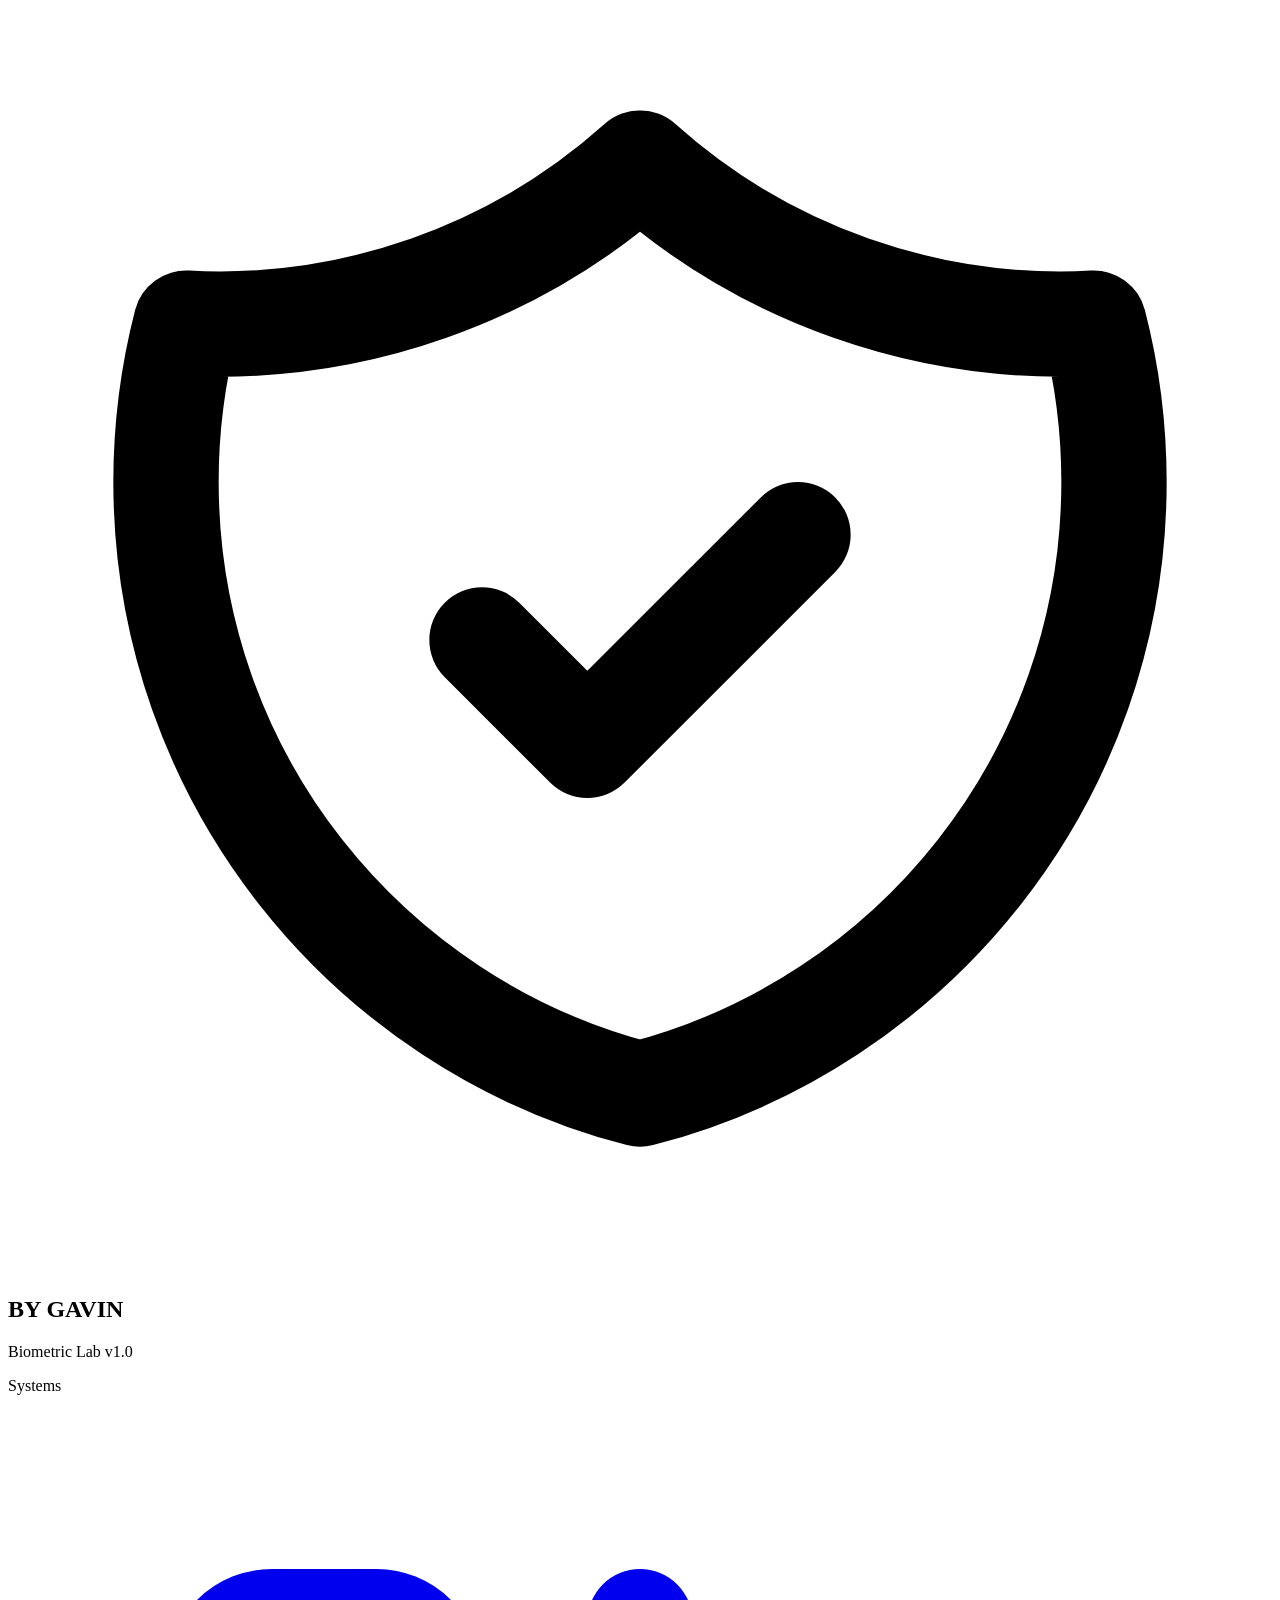
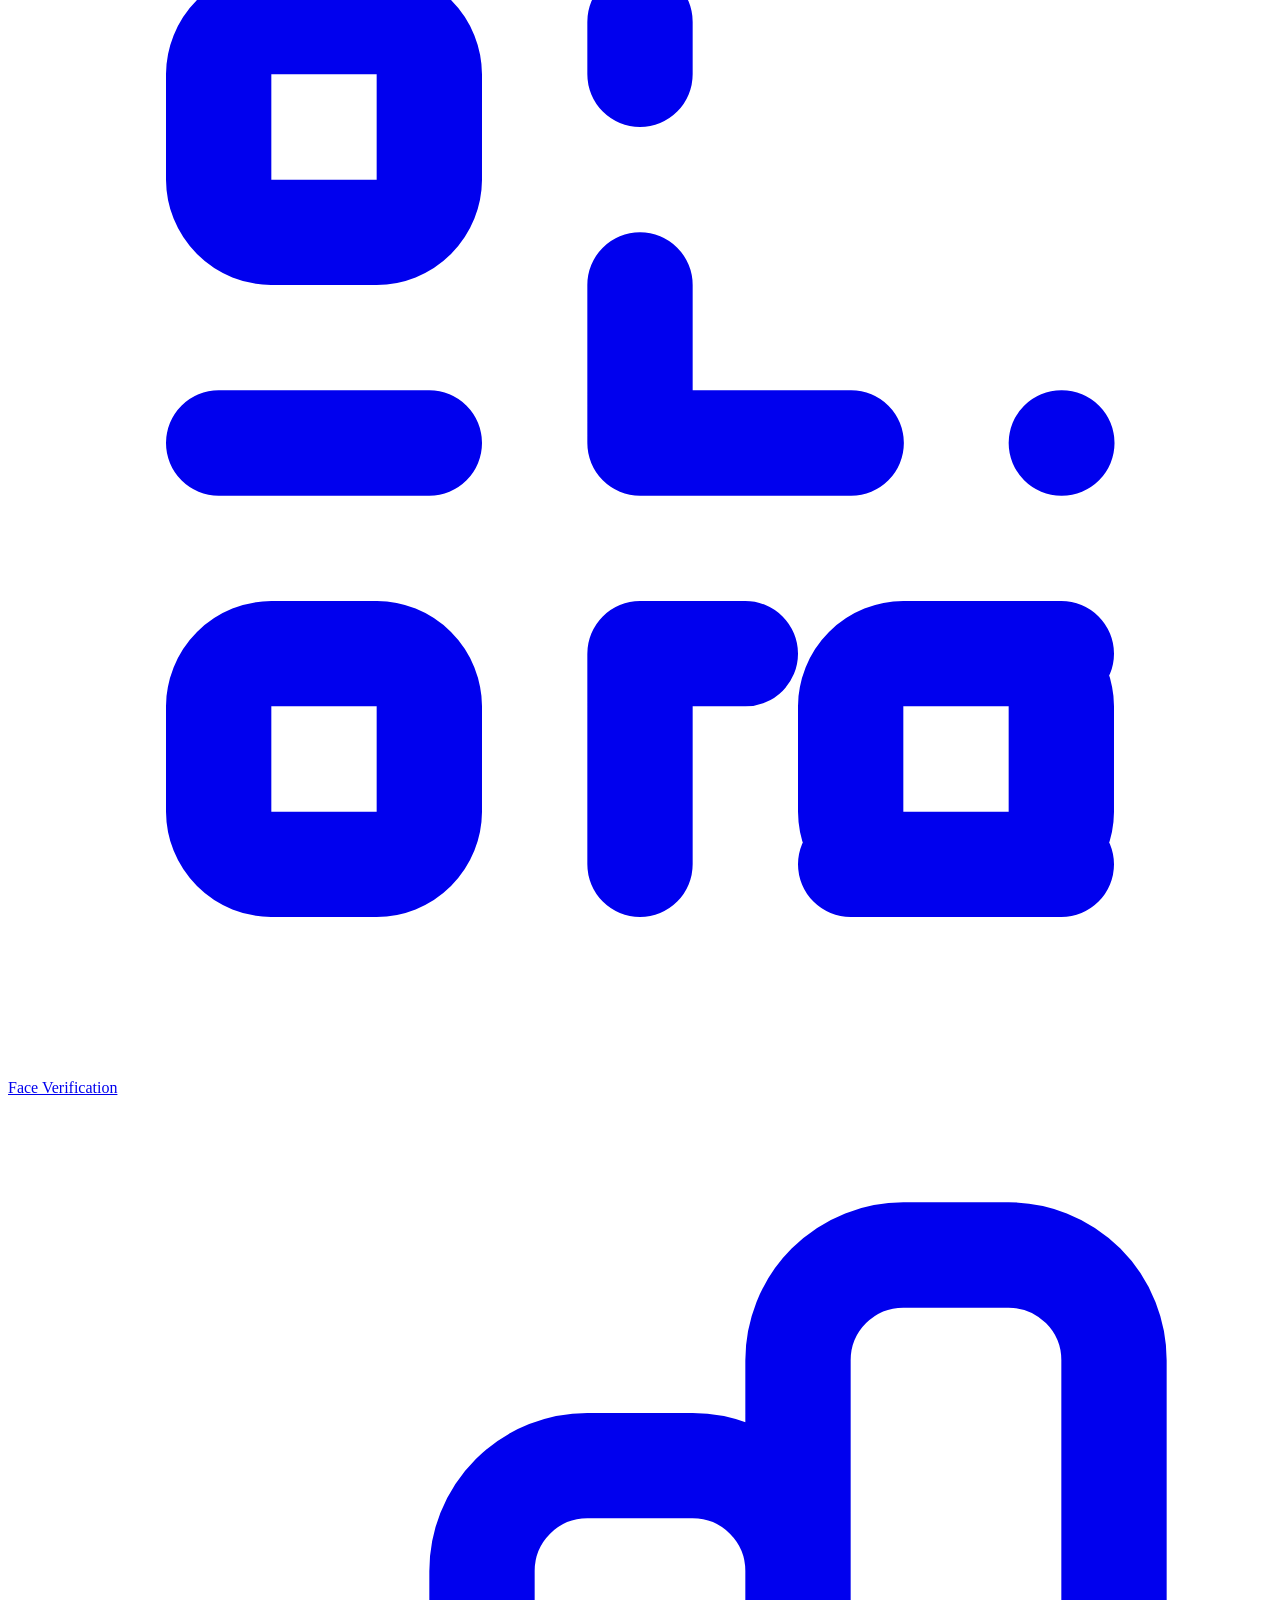
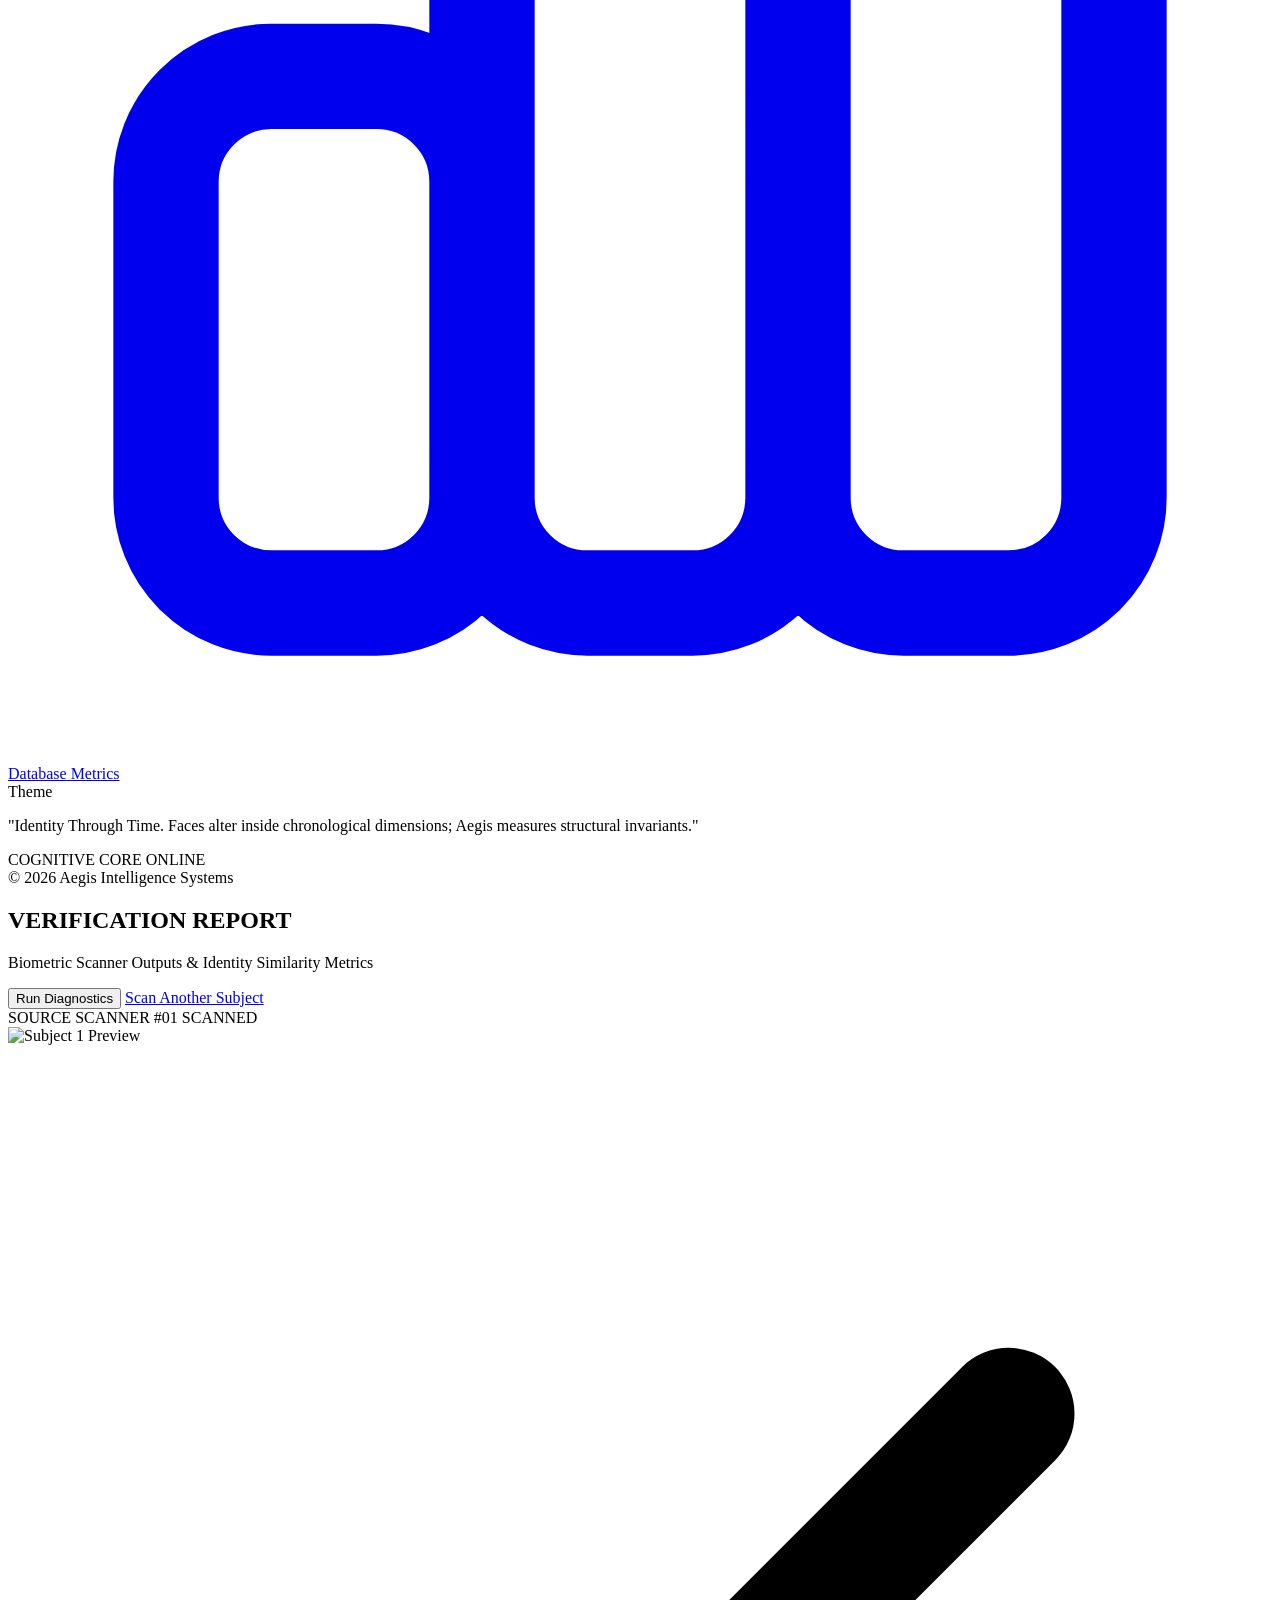
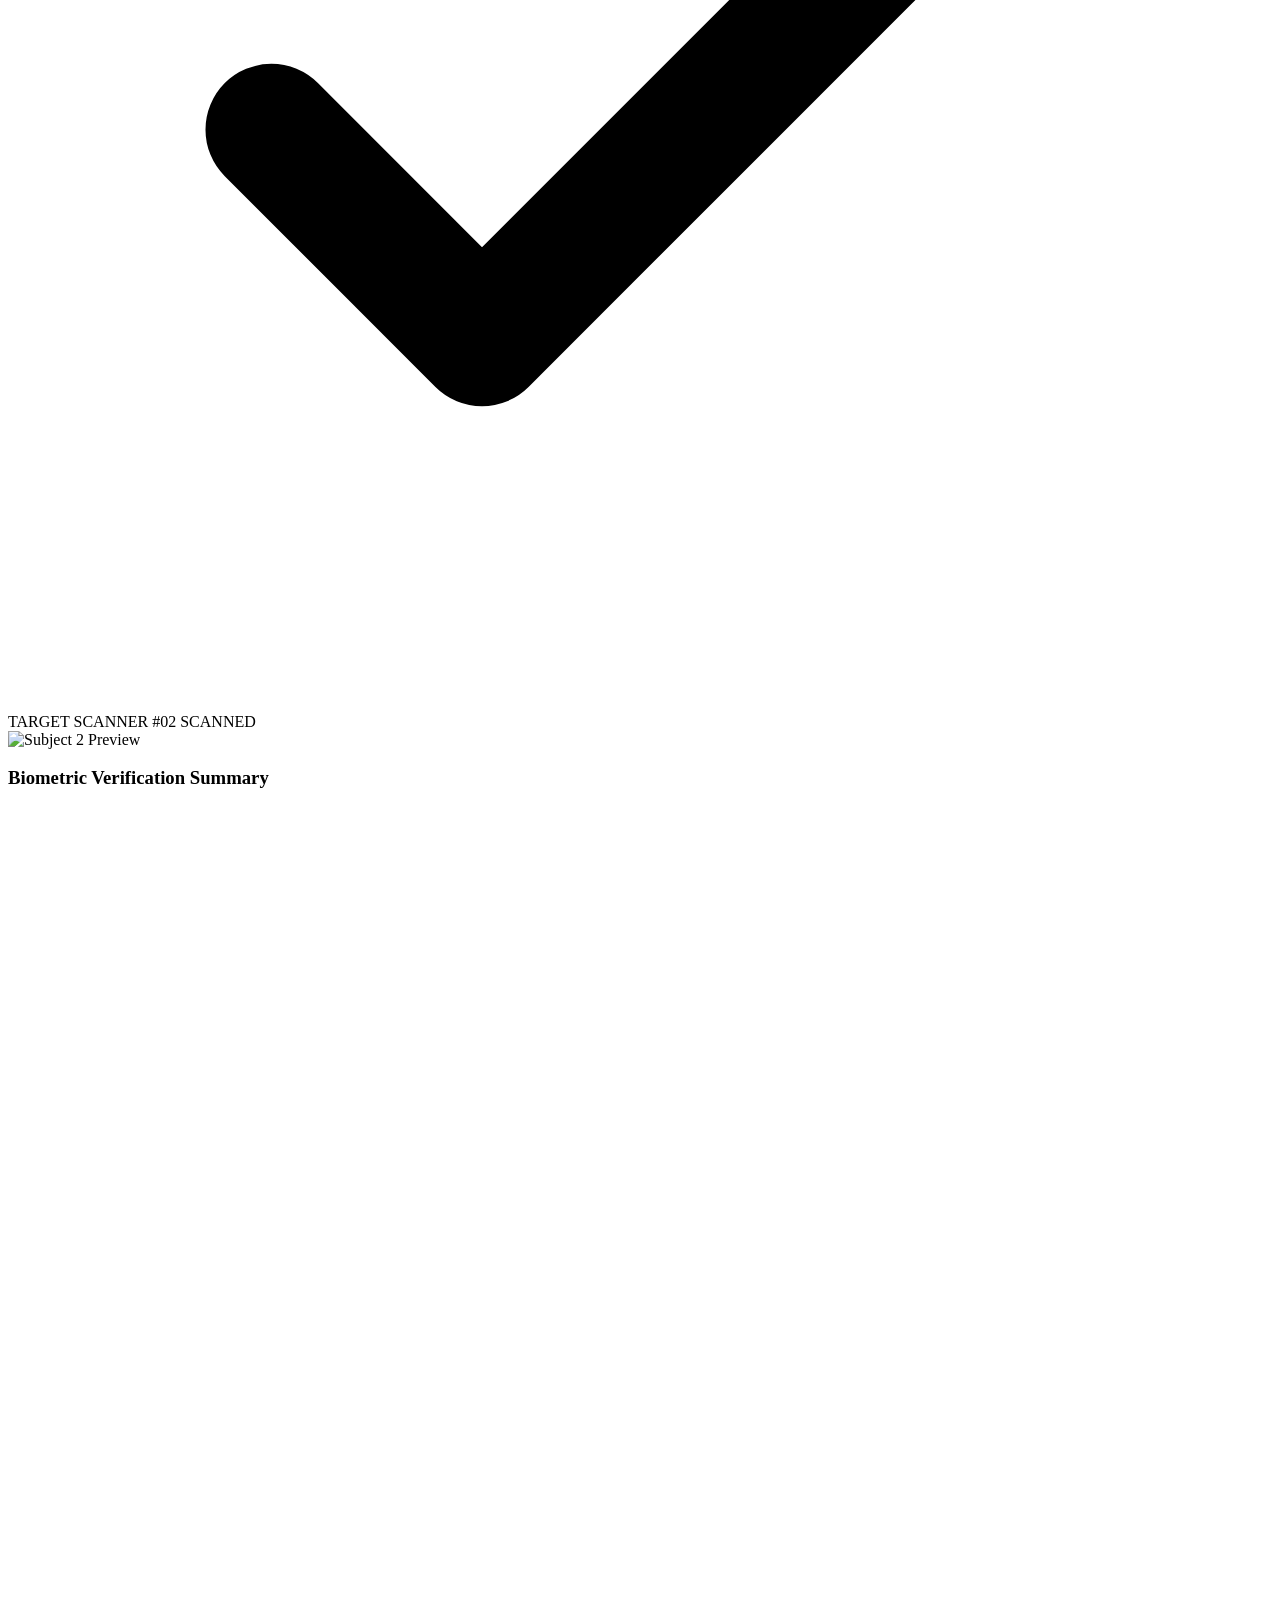
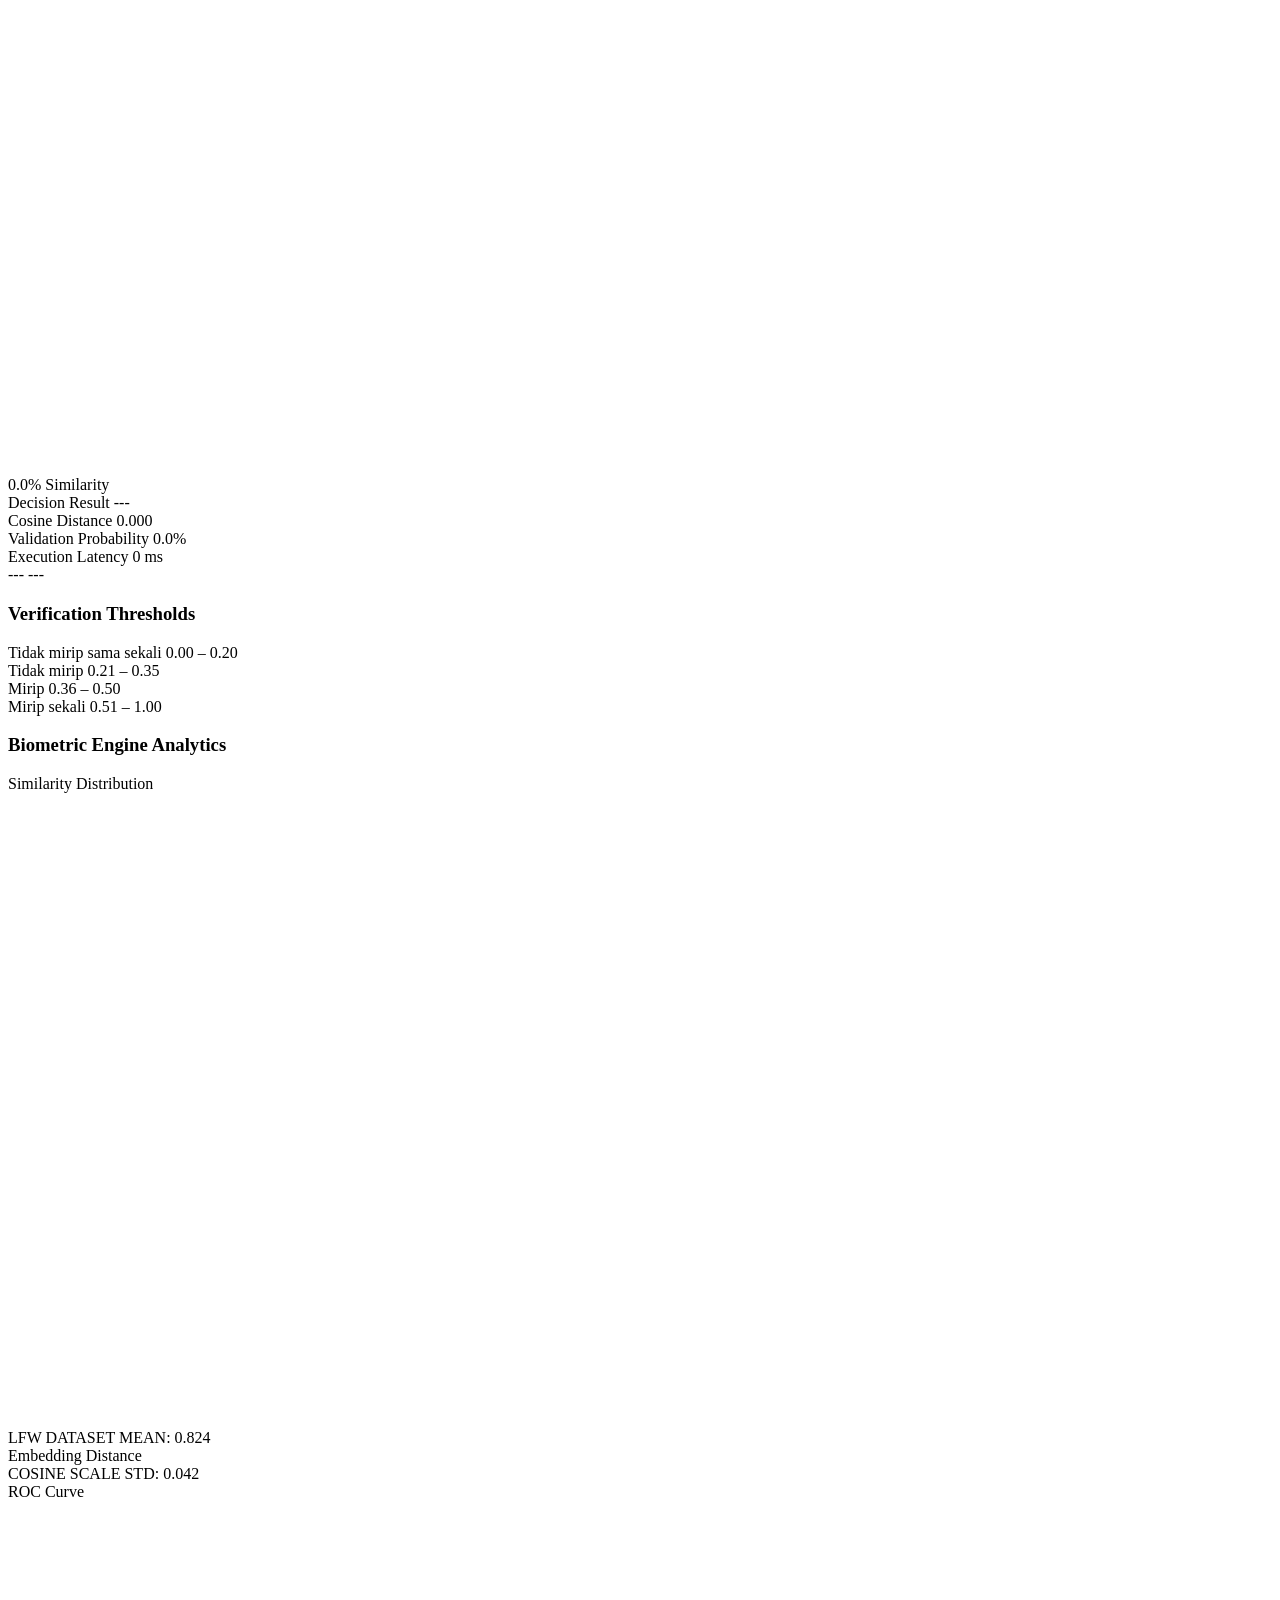
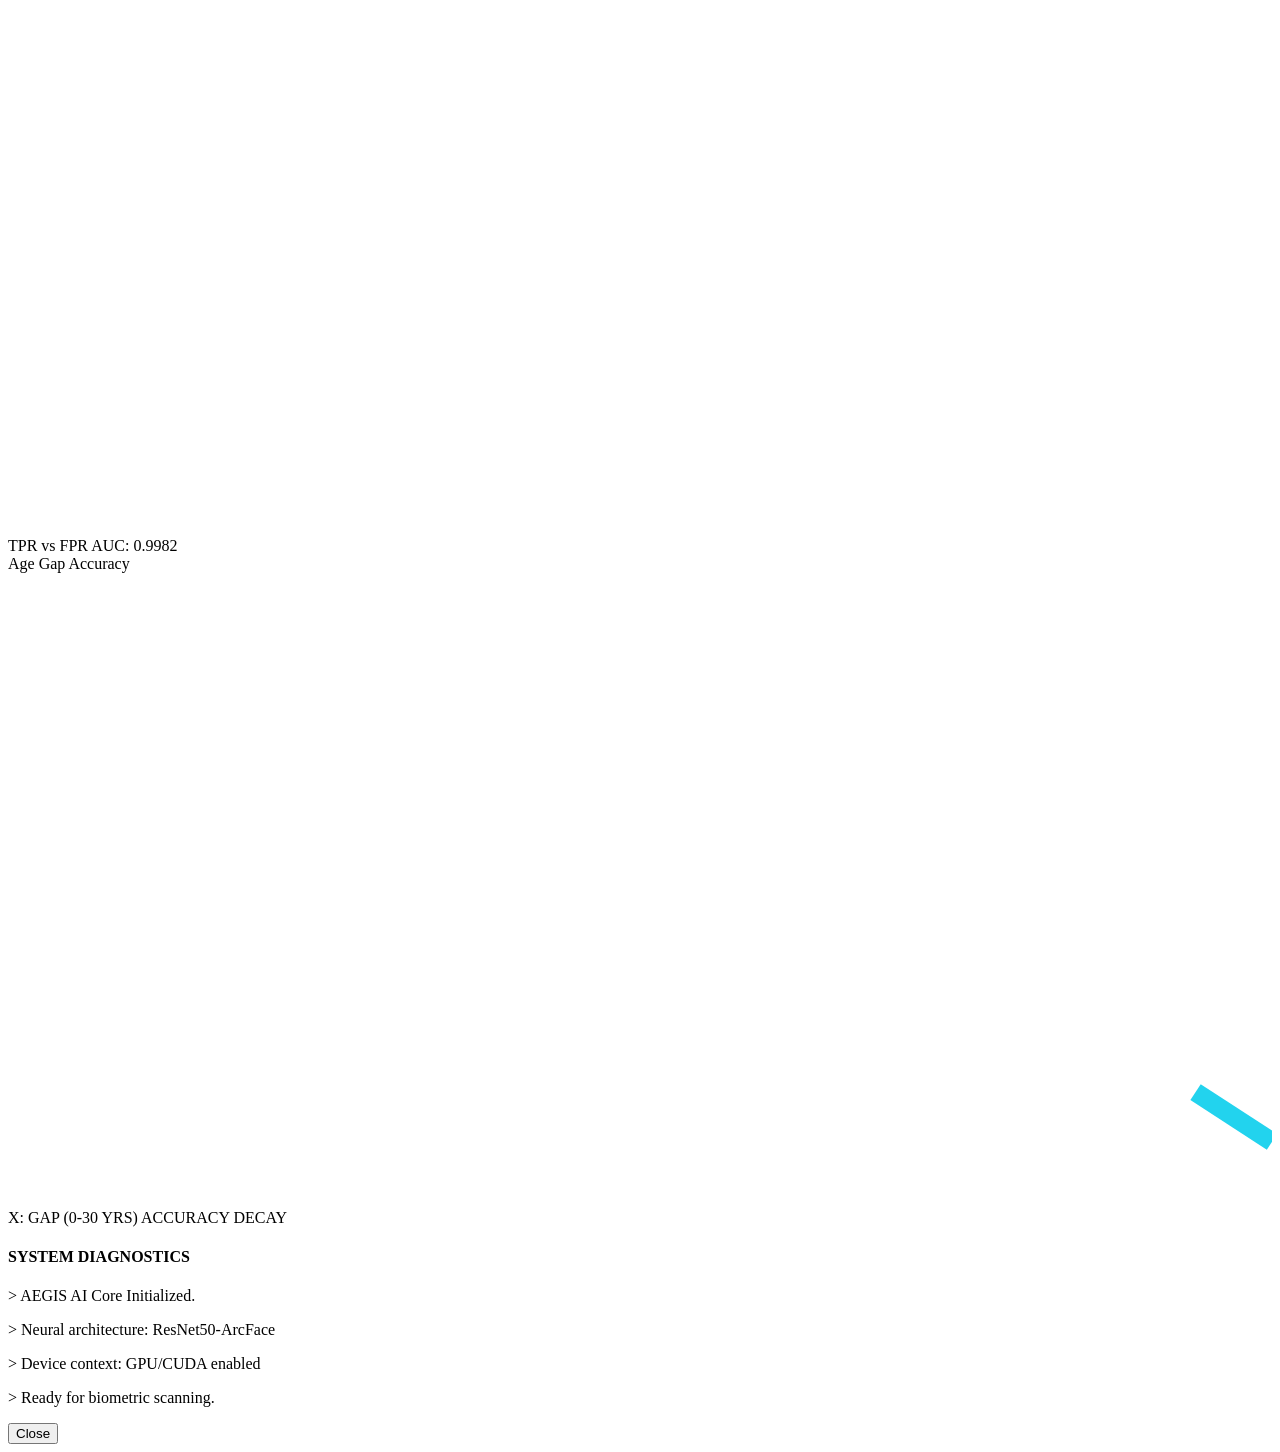
==== app/templates/result.html @ f7ccba14 "feat: make analytics charts loop continuously" ====
<!DOCTYPE html>
<html lang="en">
<head>
    <meta charset="UTF-8">
    <meta name="viewport" content="width=device-width, initial-scale=1.0">
    <title>Biometric Verification Report</title>
    <script src="https://cdn.tailwindcss.com"></script>
    <link href="https://fonts.googleapis.com/css2?family=Inter:wght@300;400;500;600;700;800&family=Orbitron:wght@400;600;800&display=swap" rel="stylesheet">
    <link rel="stylesheet" href="static/css/globals.css">
    <link rel="stylesheet" href="static/css/animations.css">
    <script>
        tailwind.config = {
            theme: {
                extend: {
                    fontFamily: {
                        sans: ['Inter', 'sans-serif'],
                        orbitron: ['Orbitron', 'sans-serif'],
                    }
                }
            }
        }
    </script>
</head>
<body class="bg-[#0B1020] text-white font-inter min-h-screen flex flex-col lg:flex-row">

    <!-- Left Sidebar -->
    <aside class="w-full lg:w-80 glass-card border-b lg:border-b-0 lg:border-r border-white/10 flex flex-col justify-between shrink-0 p-6 lg:h-screen lg:sticky lg:top-0 z-40">
        <div class="flex flex-col gap-8">
            <!-- Brand Logo -->
            <div class="flex items-center gap-3">
                <div class="w-10 h-10 rounded-xl bg-gradient-to-tr from-cyan-400 to-indigo-600 flex items-center justify-center glow-indigo relative overflow-hidden group">
                    <svg class="w-6 h-6 text-white" fill="none" stroke="currentColor" viewBox="0 0 24 24" xmlns="http://www.w3.org/2000/svg">
                        <path stroke-linecap="round" stroke-linejoin="round" stroke-width="2" d="M9 12l2 2 4-4m5.618-4.016A11.955 11.955 0 0112 2.944a11.955 11.955 0 01-8.618 3.04A12.02 12.02 0 003 9c0 5.591 3.824 10.29 9 11.622 5.176-1.332 9-6.03 9-11.622 0-1.042-.133-2.052-.382-3.016z"></path>
                    </svg>
                </div>
                <div>
                    <h1 class="font-orbitron font-bold tracking-wider text-transparent bg-clip-text bg-gradient-to-r from-cyan-400 to-indigo-400">BY GAVIN</h1>
                    <p class="text-[10px] text-slate-400 tracking-widest uppercase font-semibold">Biometric Lab v1.0</p>
                </div>
            </div>

            <!-- Navigation -->
            <nav class="flex flex-col gap-2">
                <p class="text-[10px] text-slate-500 uppercase tracking-wider font-bold mb-2">Systems</p>
                <a href="/" class="flex items-center gap-3 px-4 py-3 rounded-xl bg-white/5 border border-white/10 text-cyan-400 text-sm font-semibold transition-all duration-300">
                    <svg class="w-5 h-5" fill="none" stroke="currentColor" viewBox="0 0 24 24" xmlns="http://www.w3.org/2000/svg">
                        <path stroke-linecap="round" stroke-linejoin="round" stroke-width="2" d="M12 4v1m6 11h2m-6 0h-2v4m0-11v3m0 0h.01M12 12h4.01M16 20h4M4 12h4m12 0h.01M5 8h2a1.008 1.008 0 001-1V5a1.008 1.008 0 00-1-1H5a1.008 1.008 0 00-1 1v2a1.008 1.008 0 001 1zm0 12h2a1.008 1.008 0 001-1v-2a1.008 1.008 0 00-1-1H5a1.008 1.008 0 00-1 1v2a1.008 1.008 0 001 1zm12 0h2a1.008 1.008 0 001-1v-2a1.008 1.008 0 00-1-1h-2a1.008 1.008 0 00-1 1v2a1.008 1.008 0 001 1z"></path>
                    </svg>
                    Face Verification
                </a>
                <a href="#" class="flex items-center gap-3 px-4 py-3 rounded-xl border border-transparent hover:bg-white/5 text-slate-400 hover:text-slate-100 text-sm font-semibold transition-all duration-300">
                    <svg class="w-5 h-5" fill="none" stroke="currentColor" viewBox="0 0 24 24" xmlns="http://www.w3.org/2000/svg">
                        <path stroke-linecap="round" stroke-linejoin="round" stroke-width="2" d="M9 19v-6a2 2 0 00-2-2H5a2 2 0 00-2 2v6a2 2 0 002 2h2a2 2 0 002-2zm0 0V9a2 2 0 012-2h2a2 2 0 012 2v10m-6 0a2 2 0 002 2h2a2 2 0 002-2m0 0V5a2 2 0 012-2h2a2 2 0 012 2v14a2 2 0 01-2 2h-2a2 2 0 01-2-2z"></path>
                    </svg>
                    Database Metrics
                </a>
            </nav>

            <!-- Quote Card -->
            <div class="glass-card rounded-3xl p-4 bg-white/5 border border-white/10 relative overflow-hidden">
                <div class="absolute -top-12 -right-12 w-24 h-24 bg-indigo-500/10 rounded-full blur-xl"></div>
                <span class="text-xs font-semibold text-indigo-400 uppercase tracking-widest block mb-2 font-orbitron">Theme</span>
                <p class="text-xs text-slate-300 italic leading-relaxed">"Identity Through Time. Faces alter inside chronological dimensions; Aegis measures structural invariants."</p>
                <div class="mt-4 flex items-center justify-between text-[10px] text-slate-500">
                    <span>COGNITIVE CORE</span>
                    <span class="text-emerald-400 flex items-center gap-1">
                        <span class="w-1.5 h-1.5 rounded-full bg-emerald-400 animate-pulse"></span> ONLINE
                    </span>
                </div>
            </div>
        </div>

        <!-- Sidebar Footer -->
        <div class="pt-6 border-t border-white/10 flex flex-col gap-1 text-[11px] text-slate-500">
            <span>&copy; 2026 Aegis Intelligence Systems</span>
        </div>
    </aside>

    <!-- Main Content Area -->
    <main class="flex-grow p-6 lg:p-8 flex flex-col gap-6 lg:gap-8 overflow-y-auto lg:h-screen">
        
        <!-- Header -->
        <header class="flex flex-col md:flex-row md:items-center md:justify-between gap-4">
            <div>
                <h2 class="text-3xl font-extrabold tracking-tight text-white font-orbitron">VERIFICATION REPORT</h2>
                <p class="text-slate-400 text-sm mt-1">Biometric Scanner Outputs & Identity Similarity Metrics</p>
            </div>
            <!-- Action Buttons -->
            <div class="flex items-center gap-3">
                <button id="diagnostics-btn" class="px-4 py-2 text-xs font-bold text-slate-300 hover:text-white bg-white/5 hover:bg-white/10 border border-white/10 rounded-2xl transition-all duration-300">
                    Run Diagnostics
                </button>
                <a href="/" class="px-4 py-2 text-xs font-bold text-slate-900 bg-gradient-to-r from-indigo-500 to-cyan-500 hover:scale-105 rounded-2xl transition-all duration-300 font-orbitron block text-center">
                    Scan Another Subject
                </a>
            </div>
        </header>

        <!-- Twin Image Preview cards -->
        <section class="grid grid-cols-1 lg:grid-cols-[1fr_80px_1fr] items-center gap-6">
            
            <!-- Subject 1 Panel -->
            <div class="flex flex-col gap-3">
                <div class="flex items-center justify-between px-2 text-xs font-semibold text-slate-400">
                    <span>SOURCE SCANNER #01</span>
                    <span class="text-emerald-400 font-semibold">SCANNED</span>
                </div>
                
                <div class="w-full flex items-center justify-center">
                    <div class="relative max-w-full">
                        <img src="static/uploads/subject_1.png" class="max-h-[500px] max-w-full rounded-2xl shadow-[0_0_40px_rgba(34,211,238,0.15)] border border-white/10 block" alt="Subject 1 Preview">
                        <div id="overlay-container-1" class="absolute inset-0 pointer-events-none"></div>
                    </div>
                </div>
            </div>

            <!-- Animated Biometric Connection Bridge -->
            <div class="flex lg:flex-col items-center justify-center gap-3 py-4 lg:py-0 relative h-full">
                <div class="hidden lg:block w-[1px] h-20 bg-gradient-to-b from-cyan-500/20 to-transparent"></div>
                <div class="w-12 h-12 rounded-full border border-white/10 flex items-center justify-center relative overflow-hidden bg-cyan-400 text-slate-950 glow-cyan">
                    <svg class="w-5 h-5" fill="none" stroke="currentColor" viewBox="0 0 24 24" xmlns="http://www.w3.org/2000/svg">
                        <path stroke-linecap="round" stroke-linejoin="round" stroke-width="2.5" d="M5 13l4 4L19 7"></path>
                    </svg>
                </div>
                <div class="hidden lg:block w-[1px] h-20 bg-gradient-to-b from-transparent to-indigo-500/20"></div>
                <div class="absolute w-full h-[2px] left-0 hidden lg:block -translate-y-12 animate-line-flow z-10"></div>
            </div>

            <!-- Subject 2 Panel -->
            <div class="flex flex-col gap-3">
                <div class="flex items-center justify-between px-2 text-xs font-semibold text-slate-400">
                    <span>TARGET SCANNER #02</span>
                    <span class="text-emerald-400 font-semibold">SCANNED</span>
                </div>
                
                <div class="w-full flex items-center justify-center">
                    <div class="relative max-w-full">
                        <img src="static/uploads/subject_2.png" class="max-h-[500px] max-w-full rounded-2xl shadow-[0_0_40px_rgba(99,102,241,0.15)] border border-white/10 block" alt="Subject 2 Preview">
                        <div id="overlay-container-2" class="absolute inset-0 pointer-events-none"></div>
                    </div>
                </div>
            </div>

        </section>

        <!-- Verification Result & Legend Section -->
        <section class="grid grid-cols-1 lg:grid-cols-[2fr_1fr] gap-6">
            
            <!-- Result Panel -->
            <div class="glass-card rounded-3xl p-6 relative overflow-hidden flex flex-col justify-between" id="result-card">
                <div class="absolute top-0 left-0 w-full h-[1px] bg-gradient-to-r from-transparent via-cyan-400 to-transparent"></div>
                
                <h3 class="text-xs font-bold text-slate-400 tracking-widest uppercase mb-4 font-orbitron">Biometric Verification Summary</h3>
                
                <div class="grid grid-cols-1 md:grid-cols-[160px_1fr] gap-6 items-center">
                    <!-- Circular Meter -->
                    <div class="flex justify-center items-center relative w-40 h-40 mx-auto" id="result-score-block">
                        <svg class="w-full h-full transform -rotate-90" viewBox="0 0 100 100">
                            <circle cx="50" cy="50" r="42" fill="none" stroke="rgba(255,255,255,0.03)" stroke-width="6" />
                            <circle cx="50" cy="50" r="42" fill="none" stroke="url(#cyanIndigoGradient)" stroke-width="6" stroke-linecap="round" stroke-dasharray="264" stroke-dashoffset="264" id="circular-meter-fill" class="circular-meter-path" />
                            <defs>
                                <linearGradient id="cyanIndigoGradient" x1="0%" y1="0%" x2="100%" y2="100%">
                                    <stop offset="0%" stop-color="#22d3ee" />
                                    <stop offset="100%" stop-color="#6366f1" />
                                </linearGradient>
                            </defs>
                        </svg>
                        <div class="absolute inset-0 flex flex-col items-center justify-center">
                            <span class="text-3xl font-extrabold font-orbitron text-white text-glow-cyan" id="result-percentage">0.0%</span>
                            <span class="text-[9px] text-slate-400 tracking-wider uppercase font-bold mt-1">Similarity</span>
                        </div>
                    </div>

                    <!-- Numerical Metadata Grid -->
                    <div class="grid grid-cols-2 gap-4">
                        <div class="glass-card bg-white/2 rounded-3xl p-4 border border-white/10">
                            <span class="text-[10px] text-slate-500 font-bold uppercase tracking-wider block">Decision Result</span>
                            <span class="text-lg font-bold font-orbitron block text-slate-300 transition-colors duration-300" id="result-label">---</span>
                        </div>
                        <div class="glass-card bg-white/2 rounded-3xl p-4 border border-white/10">
                            <span class="text-[10px] text-slate-500 font-bold uppercase tracking-wider block">Cosine Distance</span>
                            <span class="text-lg font-bold font-orbitron block text-slate-300" id="result-distance">0.000</span>
                        </div>
                        <div class="glass-card bg-white/2 rounded-3xl p-4 border border-white/10">
                            <span class="text-[10px] text-slate-500 font-bold uppercase tracking-wider block">Validation Probability</span>
                            <span class="text-lg font-bold font-orbitron block text-slate-300" id="result-confidence">0.0%</span>
                        </div>
                        <div class="glass-card bg-white/2 rounded-3xl p-4 border border-white/10">
                            <span class="text-[10px] text-slate-500 font-bold uppercase tracking-wider block">Execution Latency</span>
                            <span class="text-lg font-bold font-orbitron block text-slate-300" id="result-latency">0 ms</span>
                        </div>
                    </div>
                </div>

                <div class="mt-4 pt-4 border-t border-white/10 flex items-center justify-between text-xs text-slate-500 font-orbitron">
                    <span id="result-timestamp">---</span>
                    <span class="font-semibold text-[10px]" id="result-sys-status">---</span>
                </div>
            </div>

            <!-- Legend Card -->
            <div class="glass-card rounded-3xl p-10 border border-white/10 relative overflow-hidden flex flex-col justify-between">
                <div class="absolute top-0 right-0 w-24 h-24 bg-cyan-500/5 rounded-full blur-2xl"></div>
                <h3 class="text-xs font-bold text-slate-400 tracking-widest uppercase mb-4 font-orbitron">Verification Thresholds</h3>
                
                <div class="flex flex-col gap-3 text-xs">
                    <div class="flex items-center justify-between p-2 rounded-lg bg-red-500/5 border border-red-500/10">
                        <span class="text-red-400 font-semibold">Tidak mirip sama sekali</span>
                        <span class="font-orbitron text-red-300">0.00 – 0.20</span>
                    </div>
                    <div class="flex items-center justify-between p-2 rounded-lg bg-amber-500/5 border border-amber-500/10">
                        <span class="text-amber-400 font-semibold">Tidak mirip</span>
                        <span class="font-orbitron text-amber-300">0.21 – 0.35</span>
                    </div>
                    <div class="flex items-center justify-between p-2 rounded-lg bg-cyan-500/5 border border-cyan-500/10">
                        <span class="text-cyan-400 font-semibold">Mirip</span>
                        <span class="font-orbitron text-cyan-300">0.36 – 0.50</span>
                    </div>
                    <div class="flex items-center justify-between p-2 rounded-lg bg-emerald-500/5 border border-emerald-500/10">
                        <span class="text-emerald-400 font-semibold">Mirip sekali</span>
                        <span class="font-orbitron text-emerald-300">0.51 – 1.00</span>
                    </div>
                </div>
            </div>

        </section>

        <!-- Bottom Analytics -->
        <section class="flex flex-col gap-3">
            <h3 class="text-xs font-bold text-slate-400 tracking-widest uppercase px-1 font-orbitron">Biometric Engine Analytics</h3>
            
            <div class="grid grid-cols-1 md:grid-cols-2 xl:grid-cols-4 gap-6">
                <!-- Card 1: Similarity Distribution -->
                <div class="glass-card rounded-3xl p-4 border border-white/10 flex flex-col justify-between h-48 relative overflow-hidden bg-white/2">
                    <span class="text-[10px] text-slate-400 font-bold uppercase tracking-wider block mb-1">Similarity Distribution</span>
                    <div class="flex-grow w-full relative mt-2">
                        <svg class="w-full h-full" viewBox="0 0 100 50" preserveAspectRatio="none">
                            <defs>
                                <linearGradient id="chartGrad1" x1="0" y1="0" x2="0" y2="1">
                                    <stop offset="0%" stop-color="#22d3ee" stop-opacity="0.3"/>
                                    <stop offset="100%" stop-color="#22d3ee" stop-opacity="0"/>
                                </linearGradient>
                            </defs>
                            <path d="M 0 50 Q 20 40 40 10 T 80 40 T 100 50 Z" fill="url(#chartGrad1)" id="fill-dist" style="opacity: 0; transition: opacity 1s ease;" />
                            <path d="M 0 50 Q 20 40 40 10 T 80 40 T 100 50" fill="none" stroke="#22d3ee" stroke-width="1.5" stroke-dasharray="150" stroke-dashoffset="150" id="path-dist" />
                            <line x1="0" y1="49" x2="100" y2="49" stroke="rgba(255,255,255,0.1)" stroke-width="0.5" />
                        </svg>
                    </div>
                    <div class="flex justify-between items-center text-[9px] text-slate-500 mt-2">
                        <span>LFW DATASET</span>
                        <span>MEAN: 0.824</span>
                    </div>
                </div>

                <!-- Card 2: Embedding Distance -->
                <div class="glass-card rounded-3xl p-4 border border-white/10 flex flex-col justify-between h-48 relative overflow-hidden bg-white/2">
                    <span class="text-[10px] text-slate-400 font-bold uppercase tracking-wider block mb-1">Embedding Distance</span>
                    <div class="flex-grow w-full relative mt-2 flex items-end justify-between gap-1" id="embedding-bars">
                        <div class="w-full bg-indigo-500/10 rounded-t border-t border-indigo-500/20 transition-all duration-1000" style="height: 0%" data-target-height="10%"></div>
                        <div class="w-full bg-indigo-500/15 rounded-t border-t border-indigo-500/30 transition-all duration-1000" style="height: 0%" data-target-height="30%"></div>
                        <div class="w-full bg-indigo-500/20 rounded-t border-t border-indigo-500/40 transition-all duration-1000" style="height: 0%" data-target-height="55%"></div>
                        <div class="w-full bg-indigo-500/40 rounded-t border-t border-indigo-500/60 glow-indigo transition-all duration-1000" style="height: 0%" data-target-height="85%"></div>
                        <div class="w-full bg-indigo-500/30 rounded-t border-t border-indigo-500/50 transition-all duration-1000" style="height: 0%" data-target-height="60%"></div>
                        <div class="w-full bg-indigo-500/15 rounded-t border-t border-indigo-500/30 transition-all duration-1000" style="height: 0%" data-target-height="25%"></div>
                        <div class="w-full bg-indigo-500/5 rounded-t border-t border-indigo-500/10 transition-all duration-1000" style="height: 0%" data-target-height="5%"></div>
                    </div>
                    <div class="flex justify-between items-center text-[9px] text-slate-500 mt-2">
                        <span>COSINE SCALE</span>
                        <span>STD: 0.042</span>
                    </div>
                </div>

                <!-- Card 3: ROC Curve -->
                <div class="glass-card rounded-3xl p-4 border border-white/10 flex flex-col justify-between h-48 relative overflow-hidden bg-white/2">
                    <span class="text-[10px] text-slate-400 font-bold uppercase tracking-wider block mb-1">ROC Curve</span>
                    <div class="flex-grow w-full relative mt-2">
                        <svg class="w-full h-full" viewBox="0 0 100 50" preserveAspectRatio="none">
                            <defs>
                                <linearGradient id="chartGrad2" x1="0" y1="0" x2="0" y2="1">
                                    <stop offset="0%" stop-color="#6366f1" stop-opacity="0.3"/>
                                    <stop offset="100%" stop-color="#6366f1" stop-opacity="0"/>
                                </linearGradient>
                            </defs>
                            <line x1="0" y1="50" x2="100" y2="0" stroke="rgba(255,255,255,0.1)" stroke-dasharray="2" stroke-width="0.5" />
                            <path d="M 0 50 C 10 10 50 1 100 0 L 100 50 Z" fill="url(#chartGrad2)" id="fill-roc" style="opacity: 0; transition: opacity 1s ease;" />
                            <path d="M 0 50 C 10 10 50 1 100 0" fill="none" stroke="#6366f1" stroke-width="1.5" stroke-dasharray="150" stroke-dashoffset="150" id="path-roc" />
                            <line x1="0" y1="49" x2="100" y2="49" stroke="rgba(255,255,255,0.1)" stroke-width="0.5" />
                            <line x1="1" y1="0" x2="1" y2="50" stroke="rgba(255,255,255,0.1)" stroke-width="0.5" />
                        </svg>
                    </div>
                    <div class="flex justify-between items-center text-[9px] text-slate-500 mt-2">
                        <span>TPR vs FPR</span>
                        <span>AUC: 0.9982</span>
                    </div>
                </div>

                <!-- Card 4: Age Gap Analysis Graph -->
                <div class="glass-card rounded-3xl p-4 border border-white/10 flex flex-col justify-between h-48 relative overflow-hidden bg-white/2">
                    <span class="text-[10px] text-slate-400 font-bold uppercase tracking-wider block mb-1">Age Gap Accuracy</span>
                    <div class="flex-grow w-full relative mt-2">
                        <svg class="w-full h-full" viewBox="0 0 100 50" preserveAspectRatio="none">
                            <path d="M 0 10 L 20 12 L 40 18 L 60 25 L 80 32 L 100 45" fill="none" stroke="#22d3ee" stroke-dasharray="100" stroke-dashoffset="100" id="path-age" stroke-width="1.5" />
                            <circle cx="20" cy="12" r="1.5" fill="#22d3ee" opacity="0" class="age-dot" />
                            <circle cx="40" cy="18" r="1.5" fill="#6366f1" opacity="0" class="age-dot" />
                            <circle cx="60" cy="25" r="1.5" fill="#22d3ee" opacity="0" class="age-dot" />
                            <circle cx="80" cy="32" r="1.5" fill="#6366f1" opacity="0" class="age-dot" />
                            <line x1="0" y1="49" x2="100" y2="49" stroke="rgba(255,255,255,0.05)" stroke-width="0.5" />
                        </svg>
                    </div>
                    <div class="flex justify-between items-center text-[9px] text-slate-500 mt-2">
                        <span>X: GAP (0-30 YRS)</span>
                        <span>ACCURACY DECAY</span>
                    </div>
                </div>
            </div>
        </section>

    </main>

    <!-- Dialog / Diagnostics Panel -->
    <div id="diagnostics-modal" class="fixed inset-0 z-50 flex items-center justify-center bg-black/60 backdrop-blur-sm hidden opacity-0 transition-opacity duration-300">
        <div class="w-full max-w-lg glass-card border border-white/10 rounded-3xl p-6 shadow-2xl relative bg-slate-900/90">
            <h4 class="text-sm font-bold text-white font-orbitron tracking-widest mb-4">SYSTEM DIAGNOSTICS</h4>
            <div class="bg-black/40 rounded-2xl p-4 font-mono text-[10px] text-slate-400 h-64 overflow-y-auto flex flex-col gap-2" id="diagnostics-log">
                <p class="text-cyan-400">> AEGIS AI Core Initialized.</p>
                <p>> Neural architecture: ResNet50-ArcFace</p>
                <p>> Device context: GPU/CUDA enabled</p>
                <p>> Ready for biometric scanning.</p>
            </div>
            <div class="mt-6 flex justify-end">
                <button id="close-diagnostics-btn" class="px-4 py-2 text-xs font-bold bg-white/5 border border-white/10 hover:bg-white/10 rounded-2xl transition">Close</button>
            </div>
        </div>
    </div>

    <!-- Modular Script -->
    <script type="module" src="static/js/scanner.js"></script>

</body>
</html>
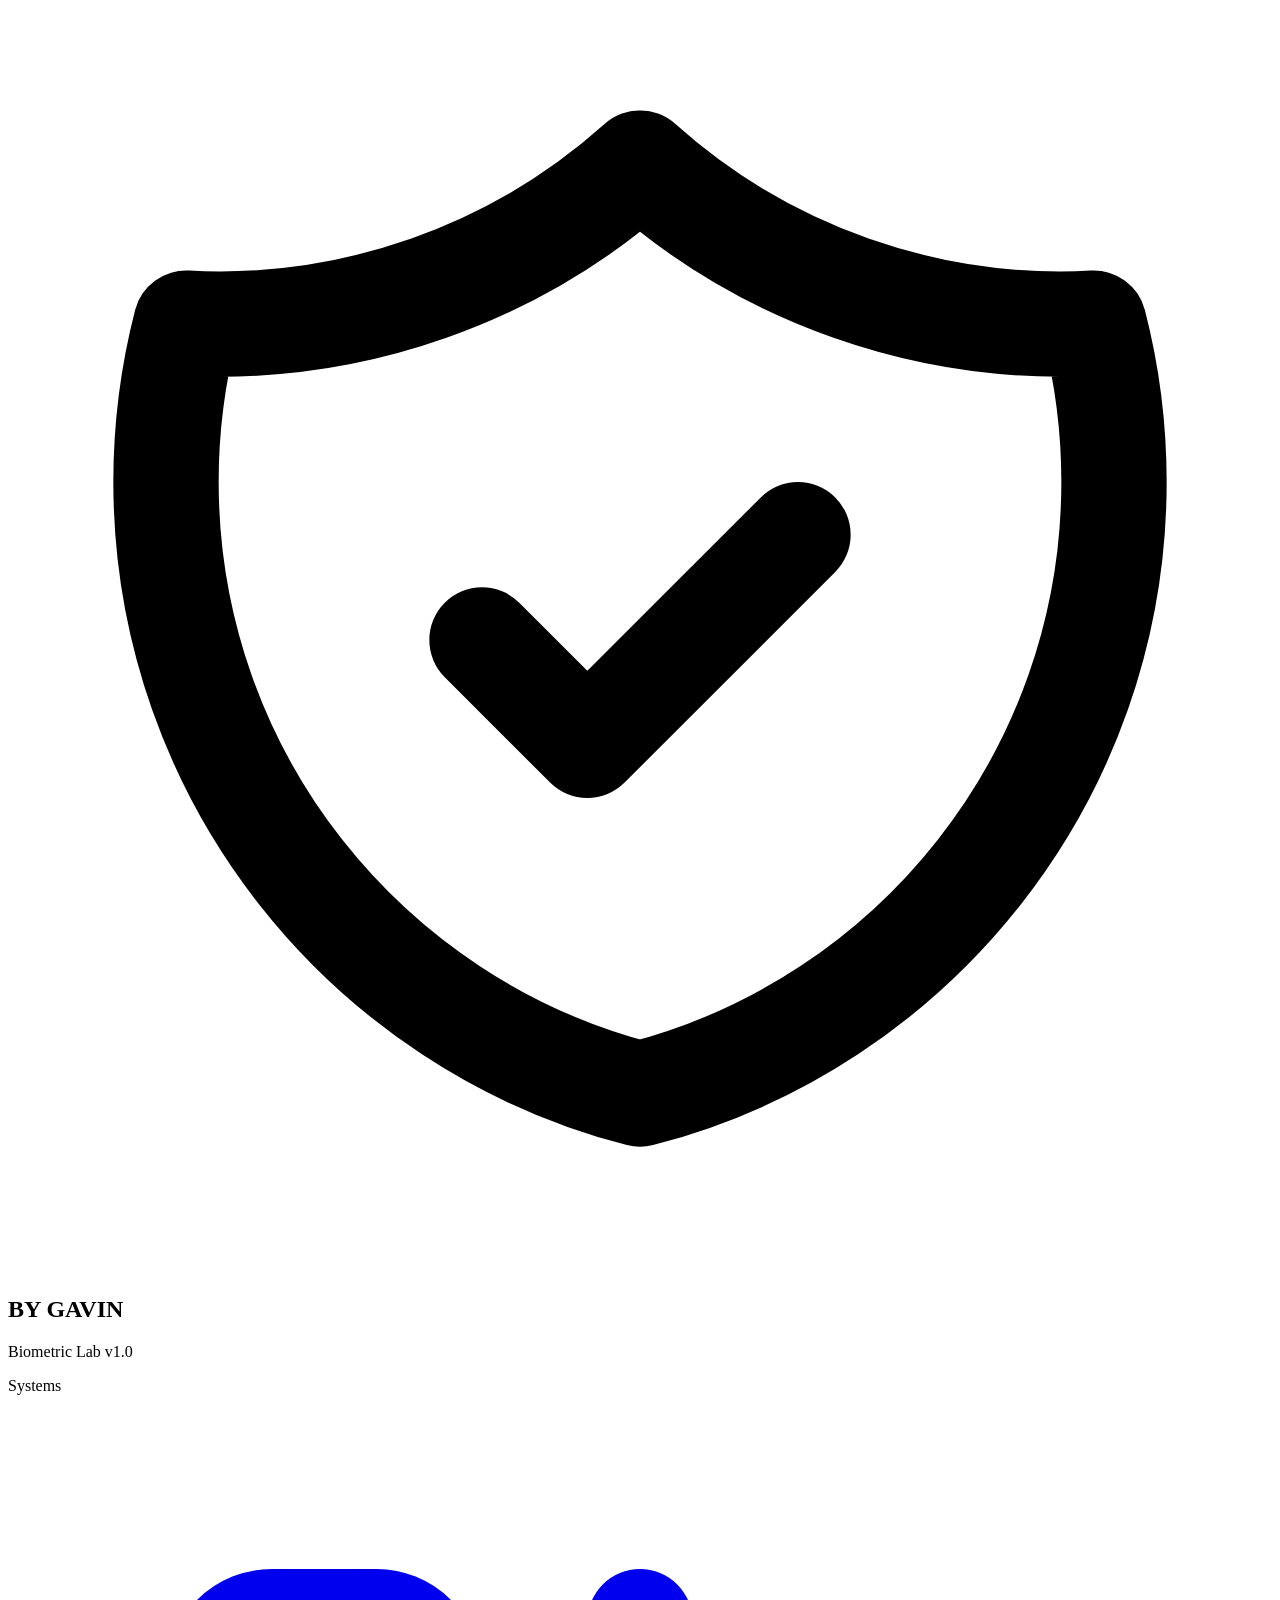
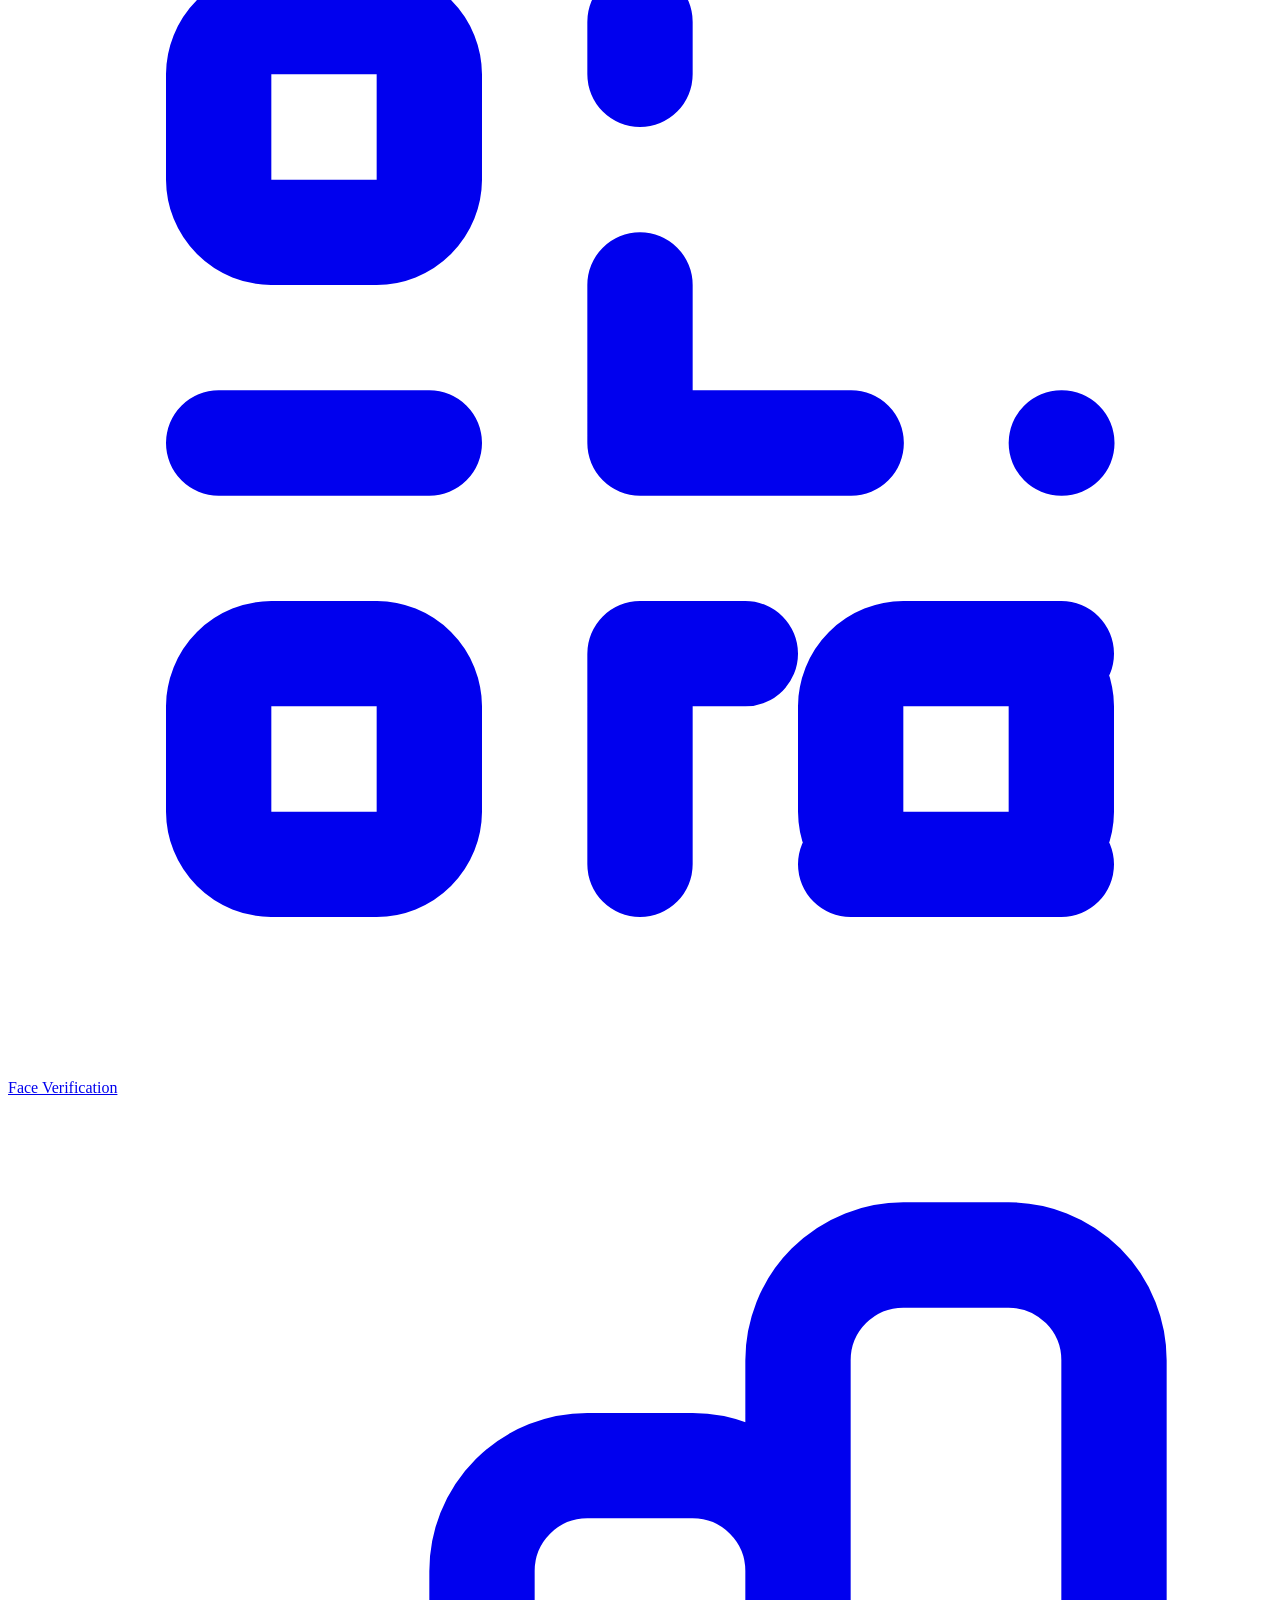
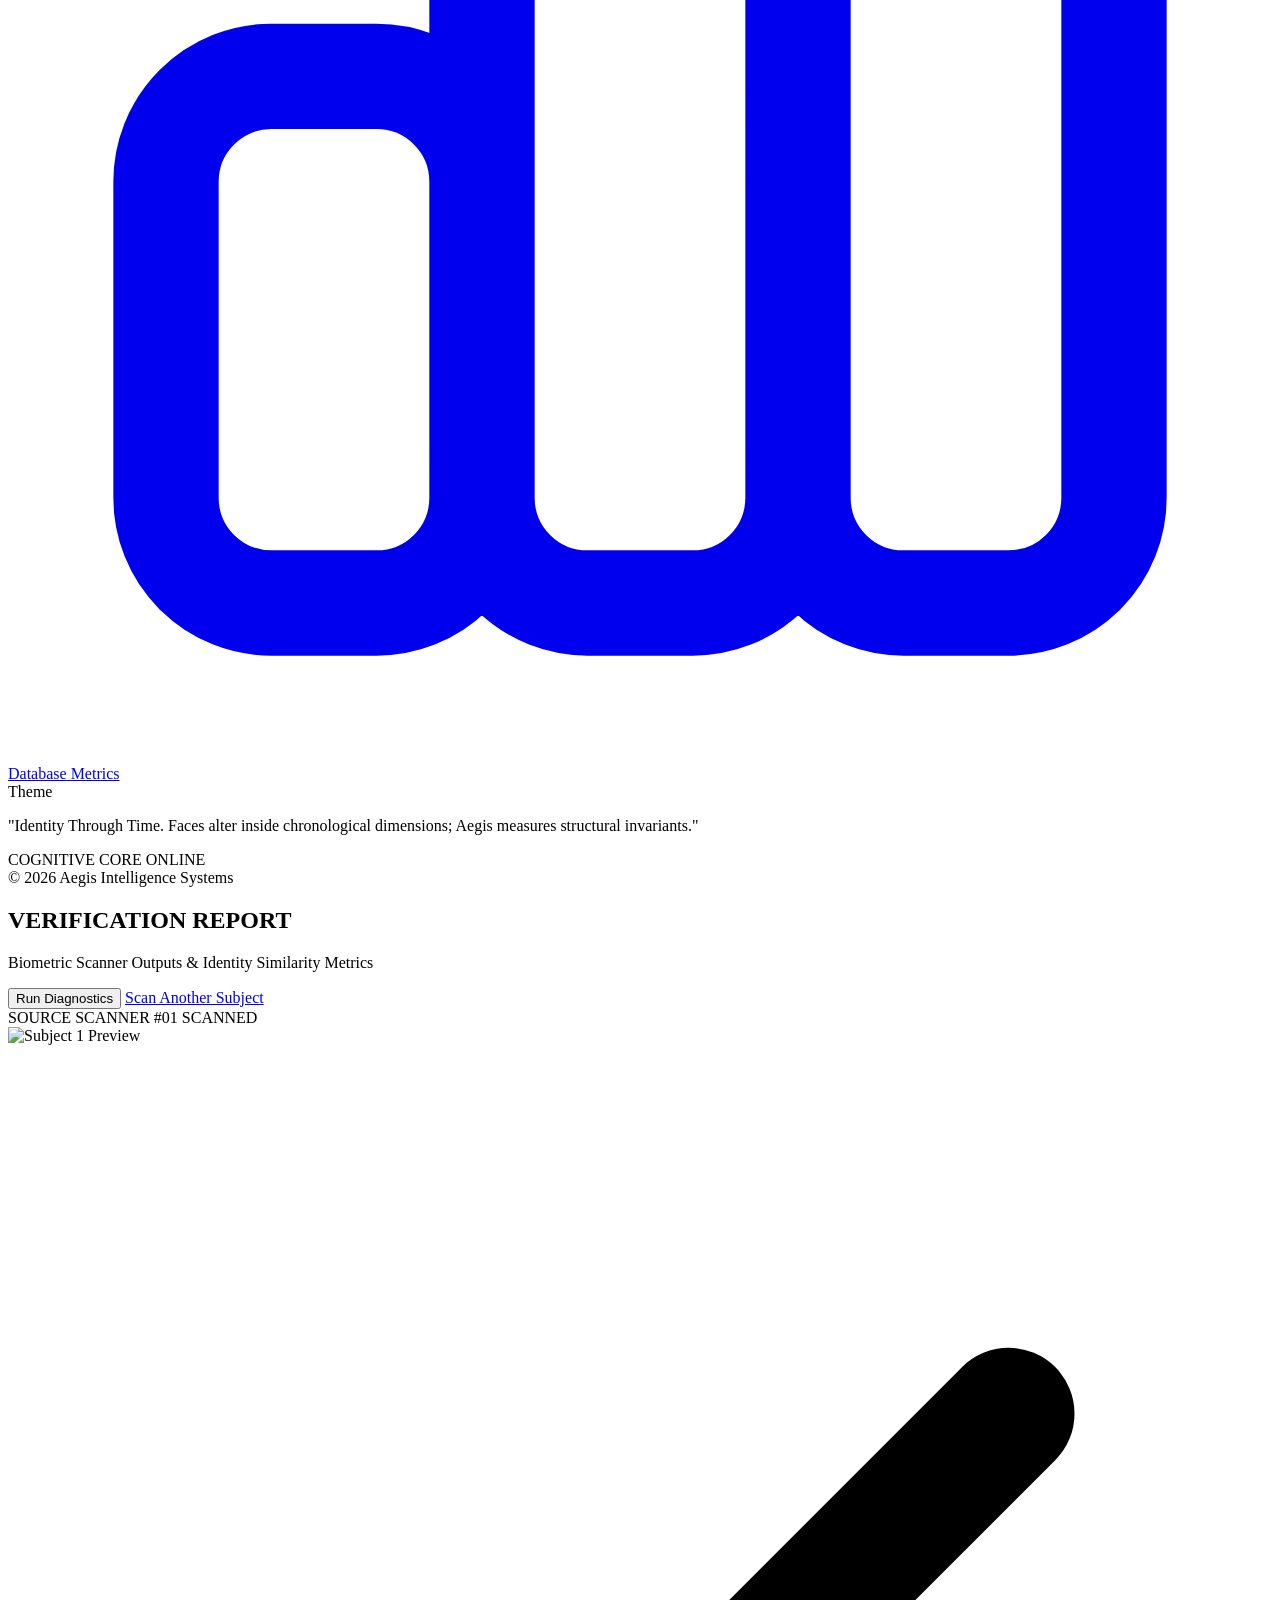
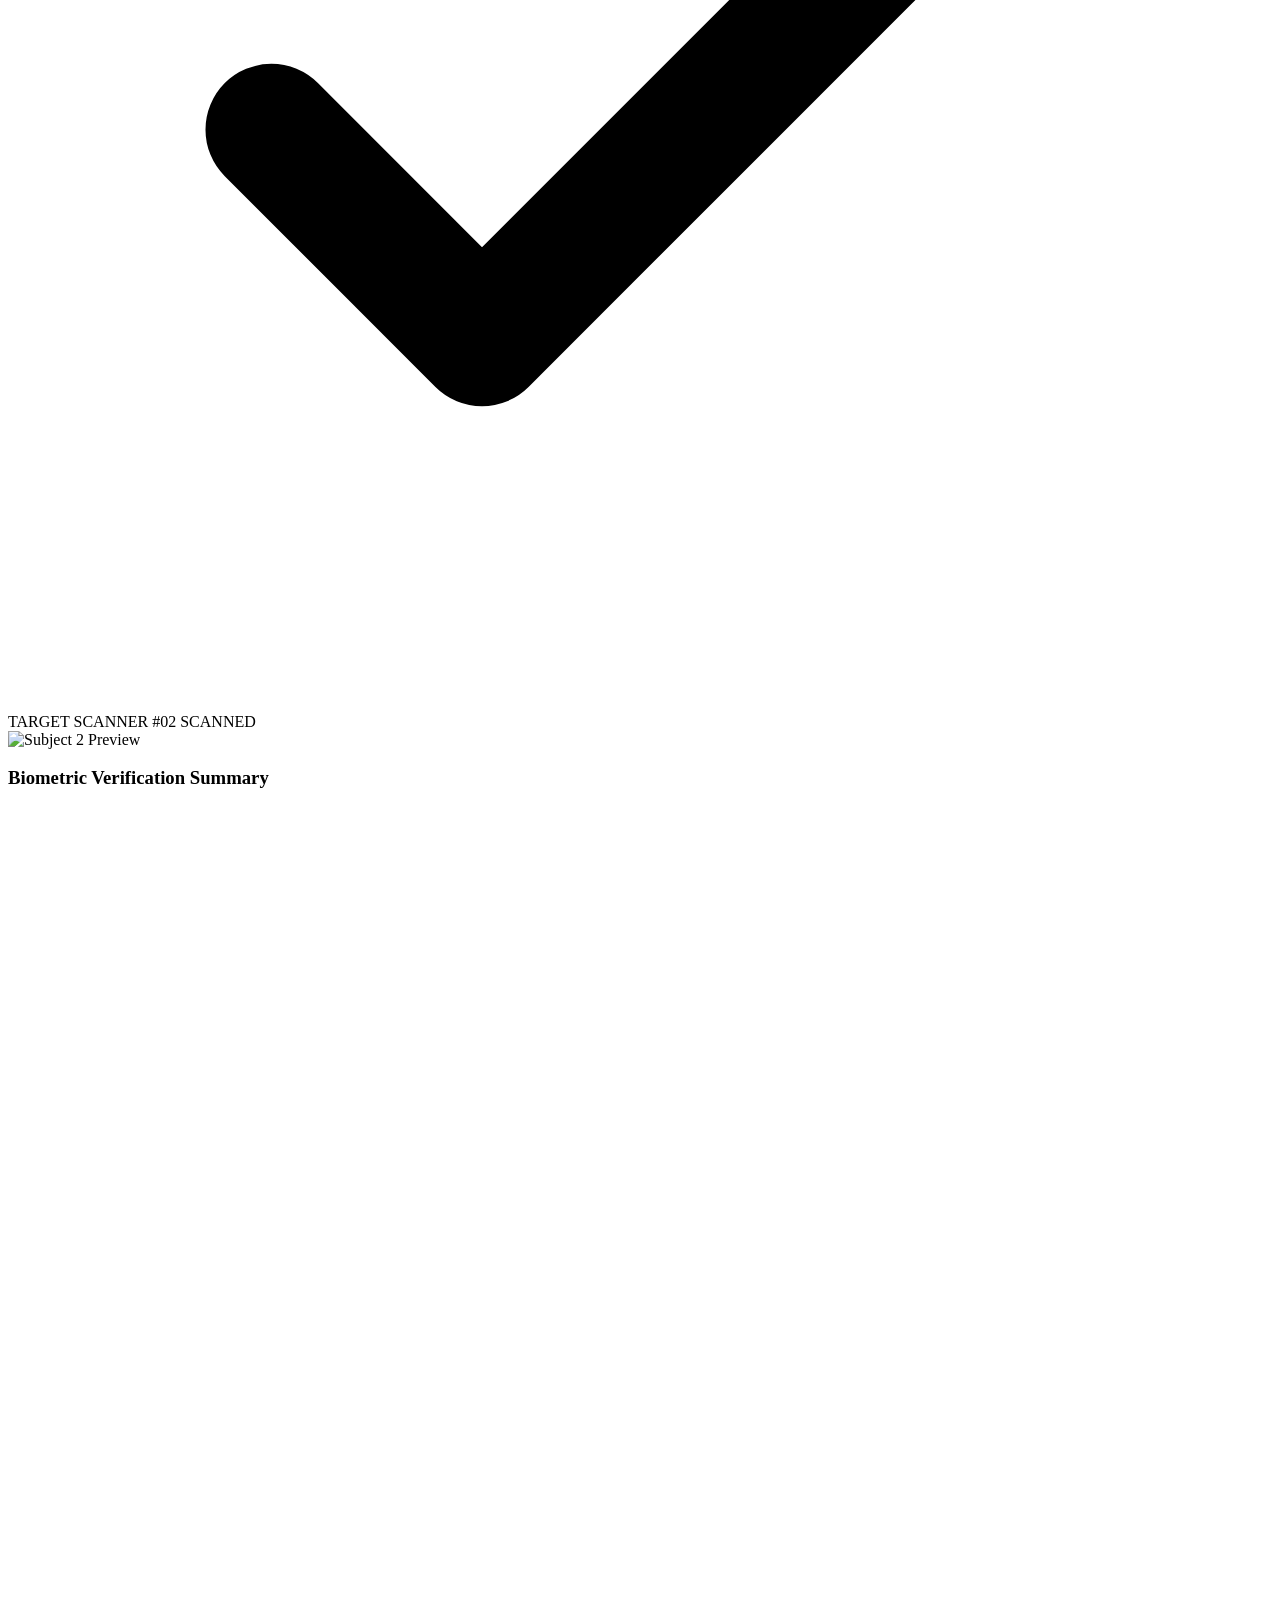
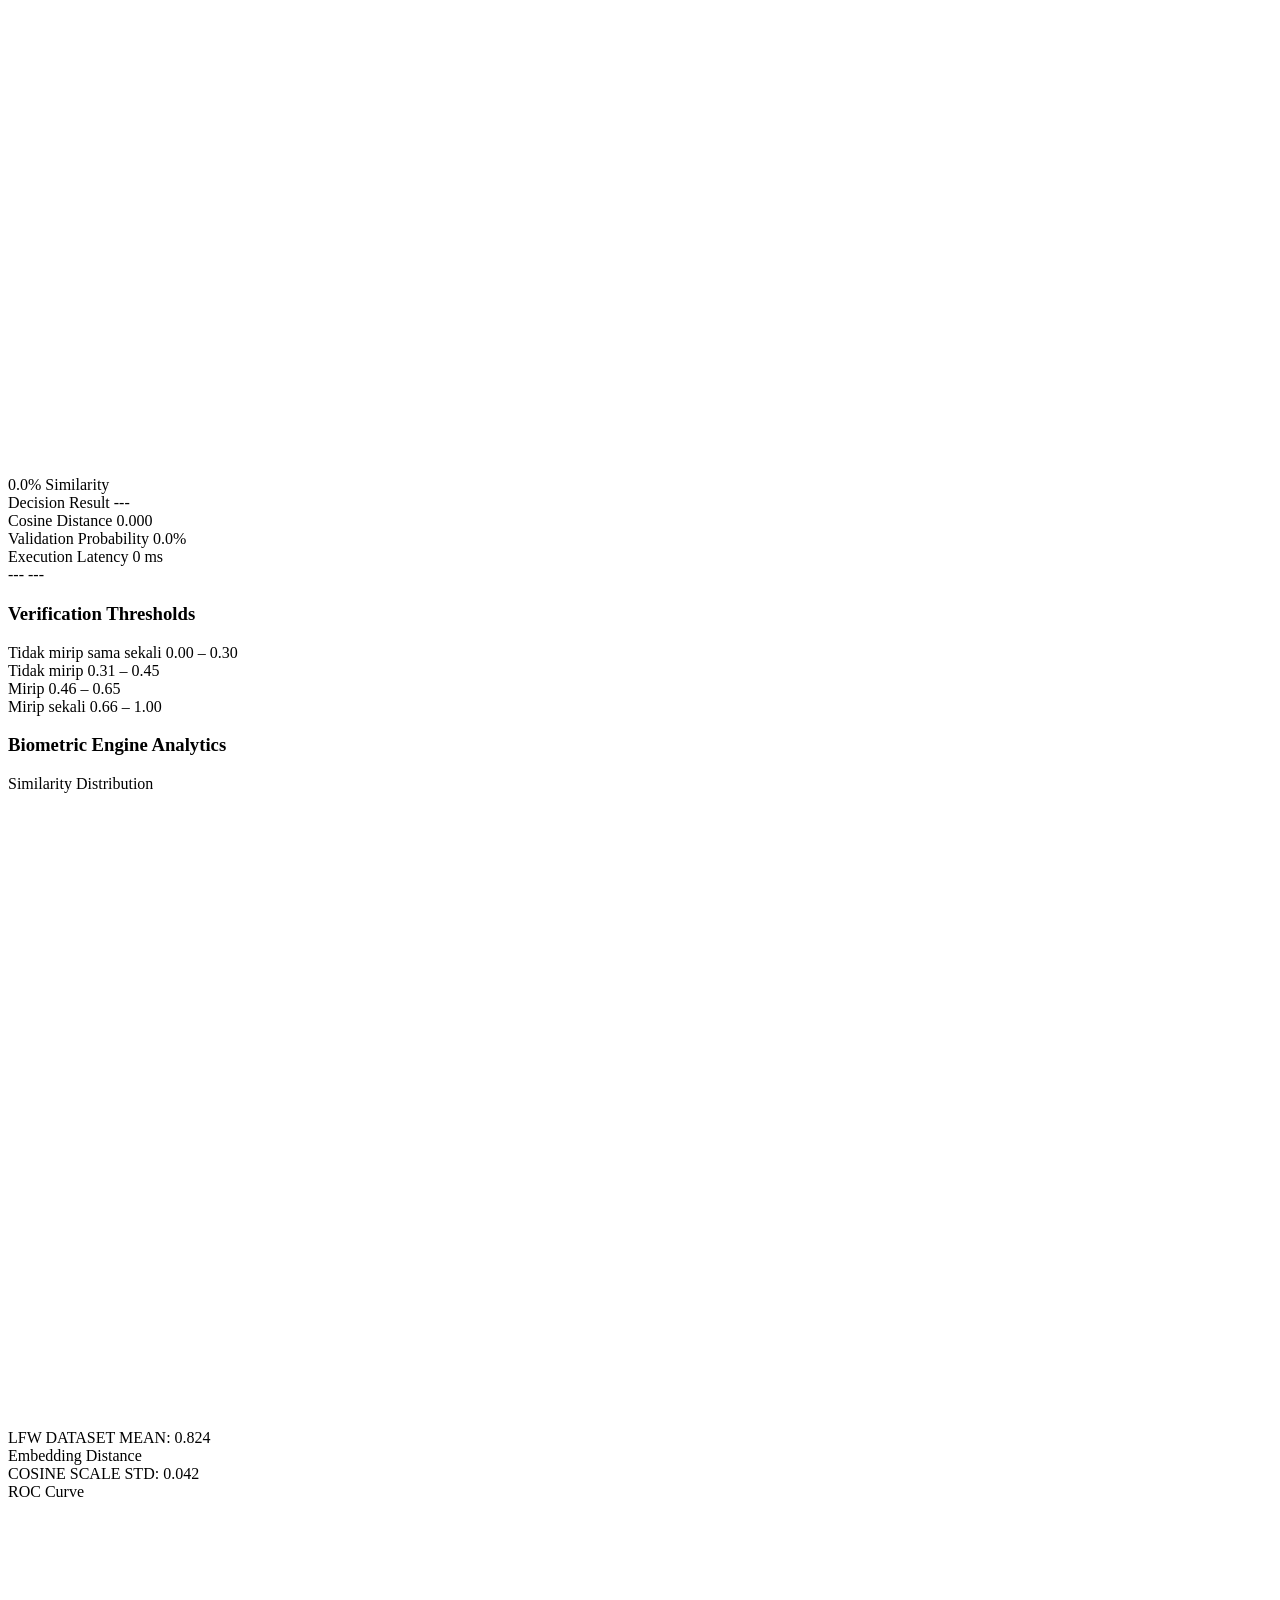
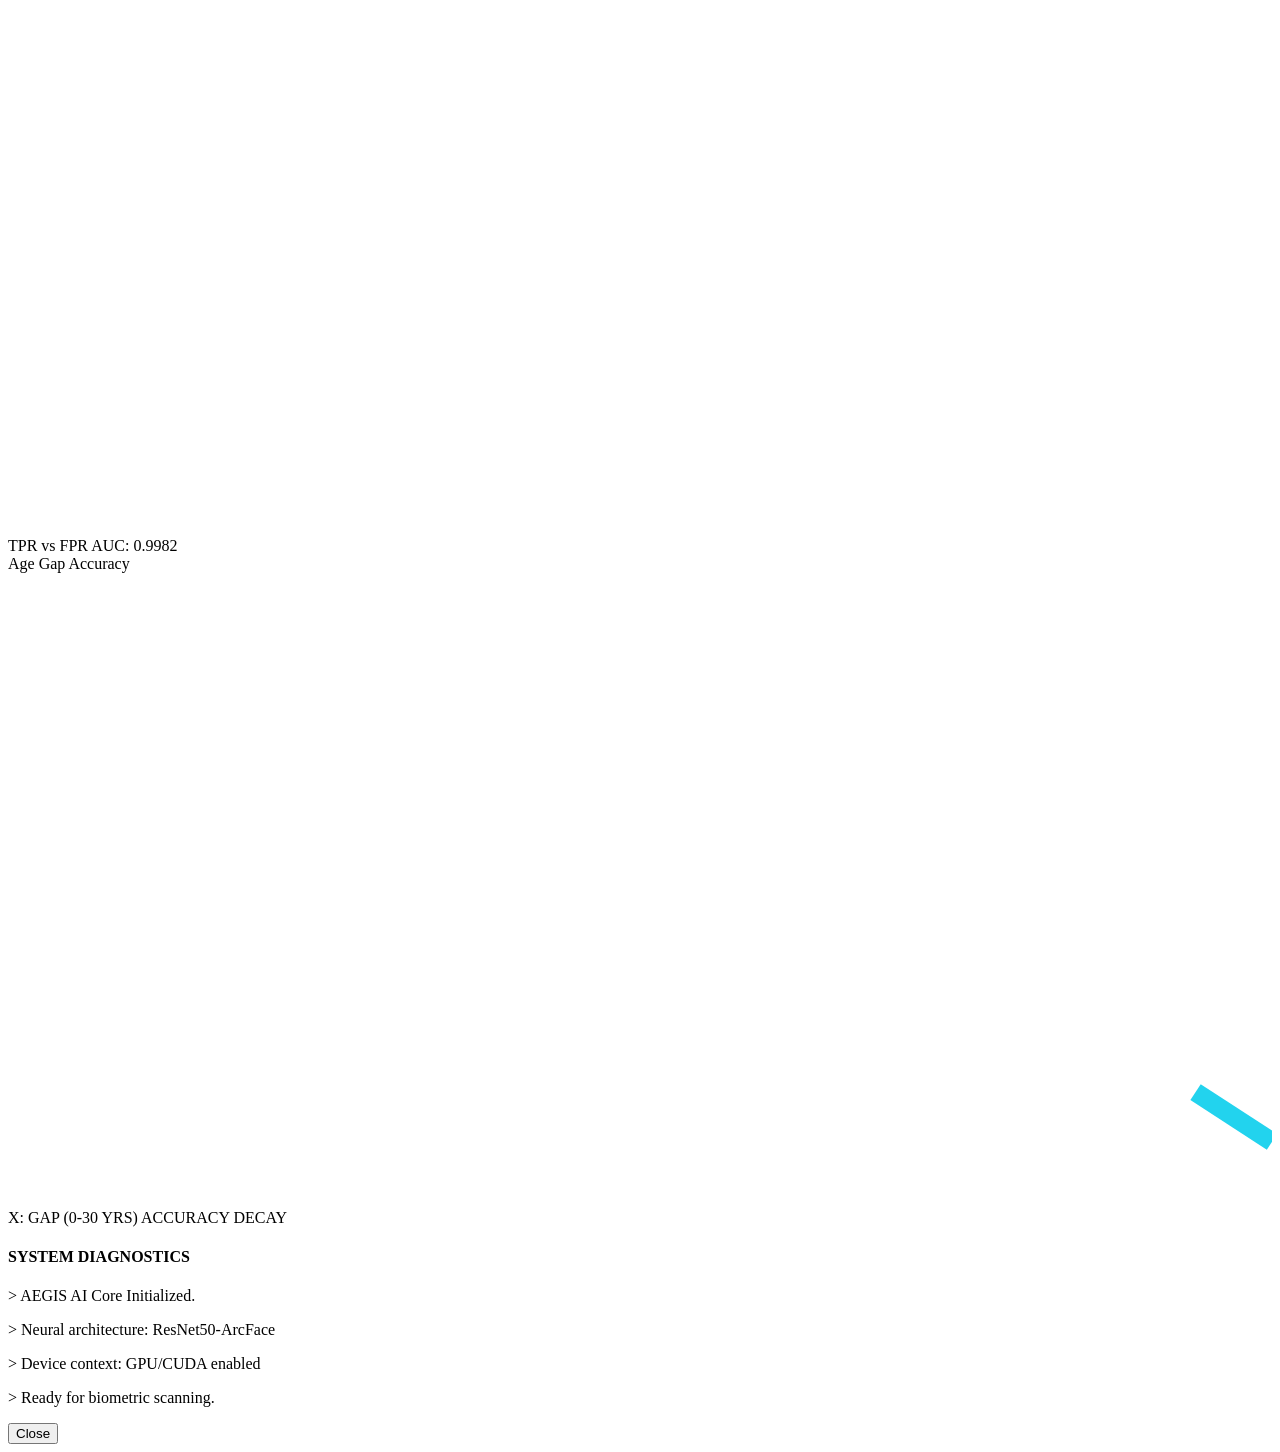
==== commit b7af68a3: "chore: update gitignore to exclude node_modules and pycache" ====
--- a/app/templates/result.html
+++ b/app/templates/result.html
@@ -148,7 +148,7 @@
             
             <!-- Result Panel -->
             <div class="glass-card rounded-3xl p-6 relative overflow-hidden flex flex-col justify-between" id="result-card">
-                <div class="absolute top-0 left-0 w-full h-[1px] bg-gradient-to-r from-transparent via-cyan-400 to-transparent"></div>
+                <div class="absolute top-0 left-0 w-full h-[2px] animate-line-flow opacity-70"></div>
                 
                 <h3 class="text-xs font-bold text-slate-400 tracking-widest uppercase mb-4 font-orbitron">Biometric Verification Summary</h3>
                 
@@ -206,27 +206,26 @@
                 <div class="flex flex-col gap-3 text-xs">
                     <div class="flex items-center justify-between p-2 rounded-lg bg-red-500/5 border border-red-500/10">
                         <span class="text-red-400 font-semibold">Tidak mirip sama sekali</span>
-                        <span class="font-orbitron text-red-300">0.00 – 0.20</span>
+                        <span class="font-orbitron text-red-300">0.00 – 0.30</span>
                     </div>
                     <div class="flex items-center justify-between p-2 rounded-lg bg-amber-500/5 border border-amber-500/10">
                         <span class="text-amber-400 font-semibold">Tidak mirip</span>
-                        <span class="font-orbitron text-amber-300">0.21 – 0.35</span>
+                        <span class="font-orbitron text-amber-300">0.31 – 0.45</span>
                     </div>
                     <div class="flex items-center justify-between p-2 rounded-lg bg-cyan-500/5 border border-cyan-500/10">
                         <span class="text-cyan-400 font-semibold">Mirip</span>
-                        <span class="font-orbitron text-cyan-300">0.36 – 0.50</span>
+                        <span class="font-orbitron text-cyan-300">0.46 – 0.65</span>
                     </div>
                     <div class="flex items-center justify-between p-2 rounded-lg bg-emerald-500/5 border border-emerald-500/10">
                         <span class="text-emerald-400 font-semibold">Mirip sekali</span>
-                        <span class="font-orbitron text-emerald-300">0.51 – 1.00</span>
-                    </div>
-                </div>
-            </div>
-
+                        <span class="font-orbitron text-emerald-300">0.66 – 1.00</span>
+                    </div>
+                </div>
+            </div>
         </section>
 
         <!-- Bottom Analytics -->
-        <section class="flex flex-col gap-3">
+        <section class="flex flex-col gap-3" id="analytics-section">
             <h3 class="text-xs font-bold text-slate-400 tracking-widest uppercase px-1 font-orbitron">Biometric Engine Analytics</h3>
             
             <div class="grid grid-cols-1 md:grid-cols-2 xl:grid-cols-4 gap-6">
@@ -334,7 +333,7 @@
     </div>
 
     <!-- Modular Script -->
-    <script type="module" src="static/js/scanner.js"></script>
+    <script type="module" src="{{ url_for('static', path='js/scanner.js') }}?v=2" defer></script>
 
 </body>
 </html>
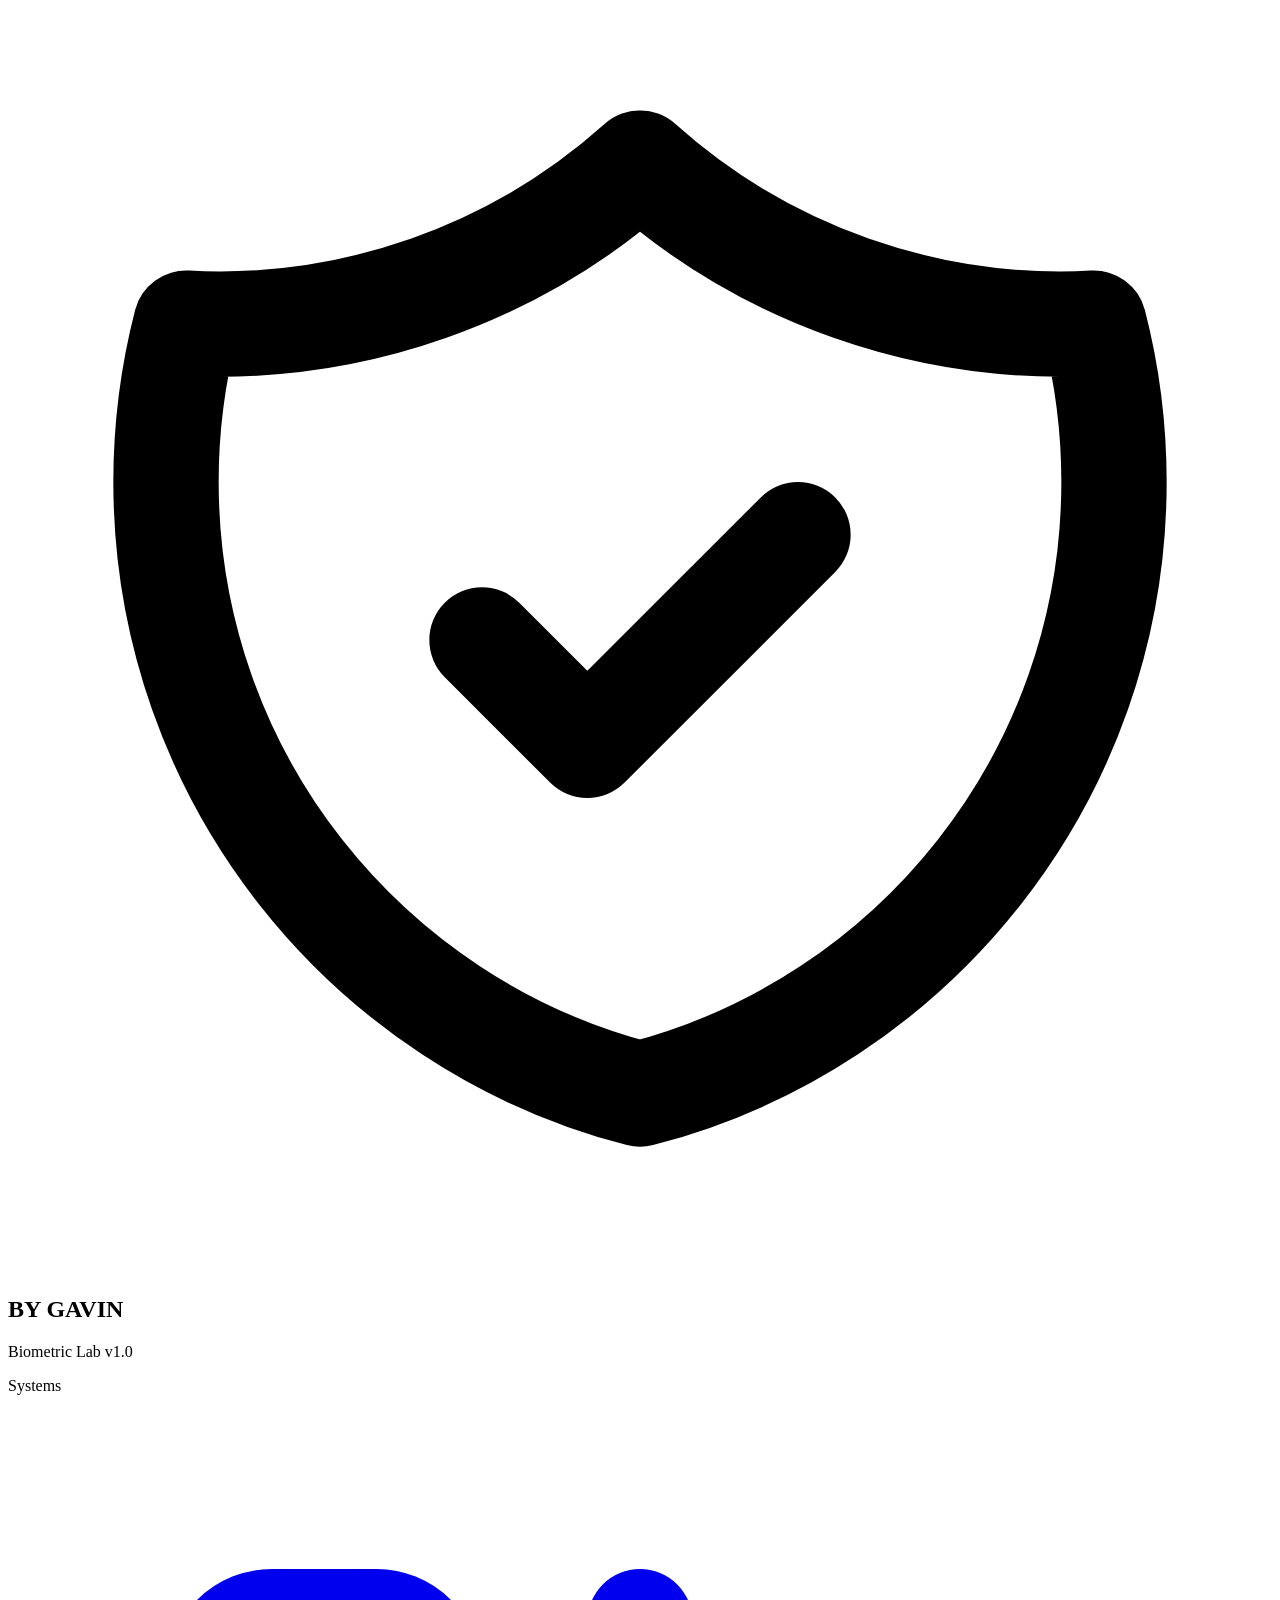
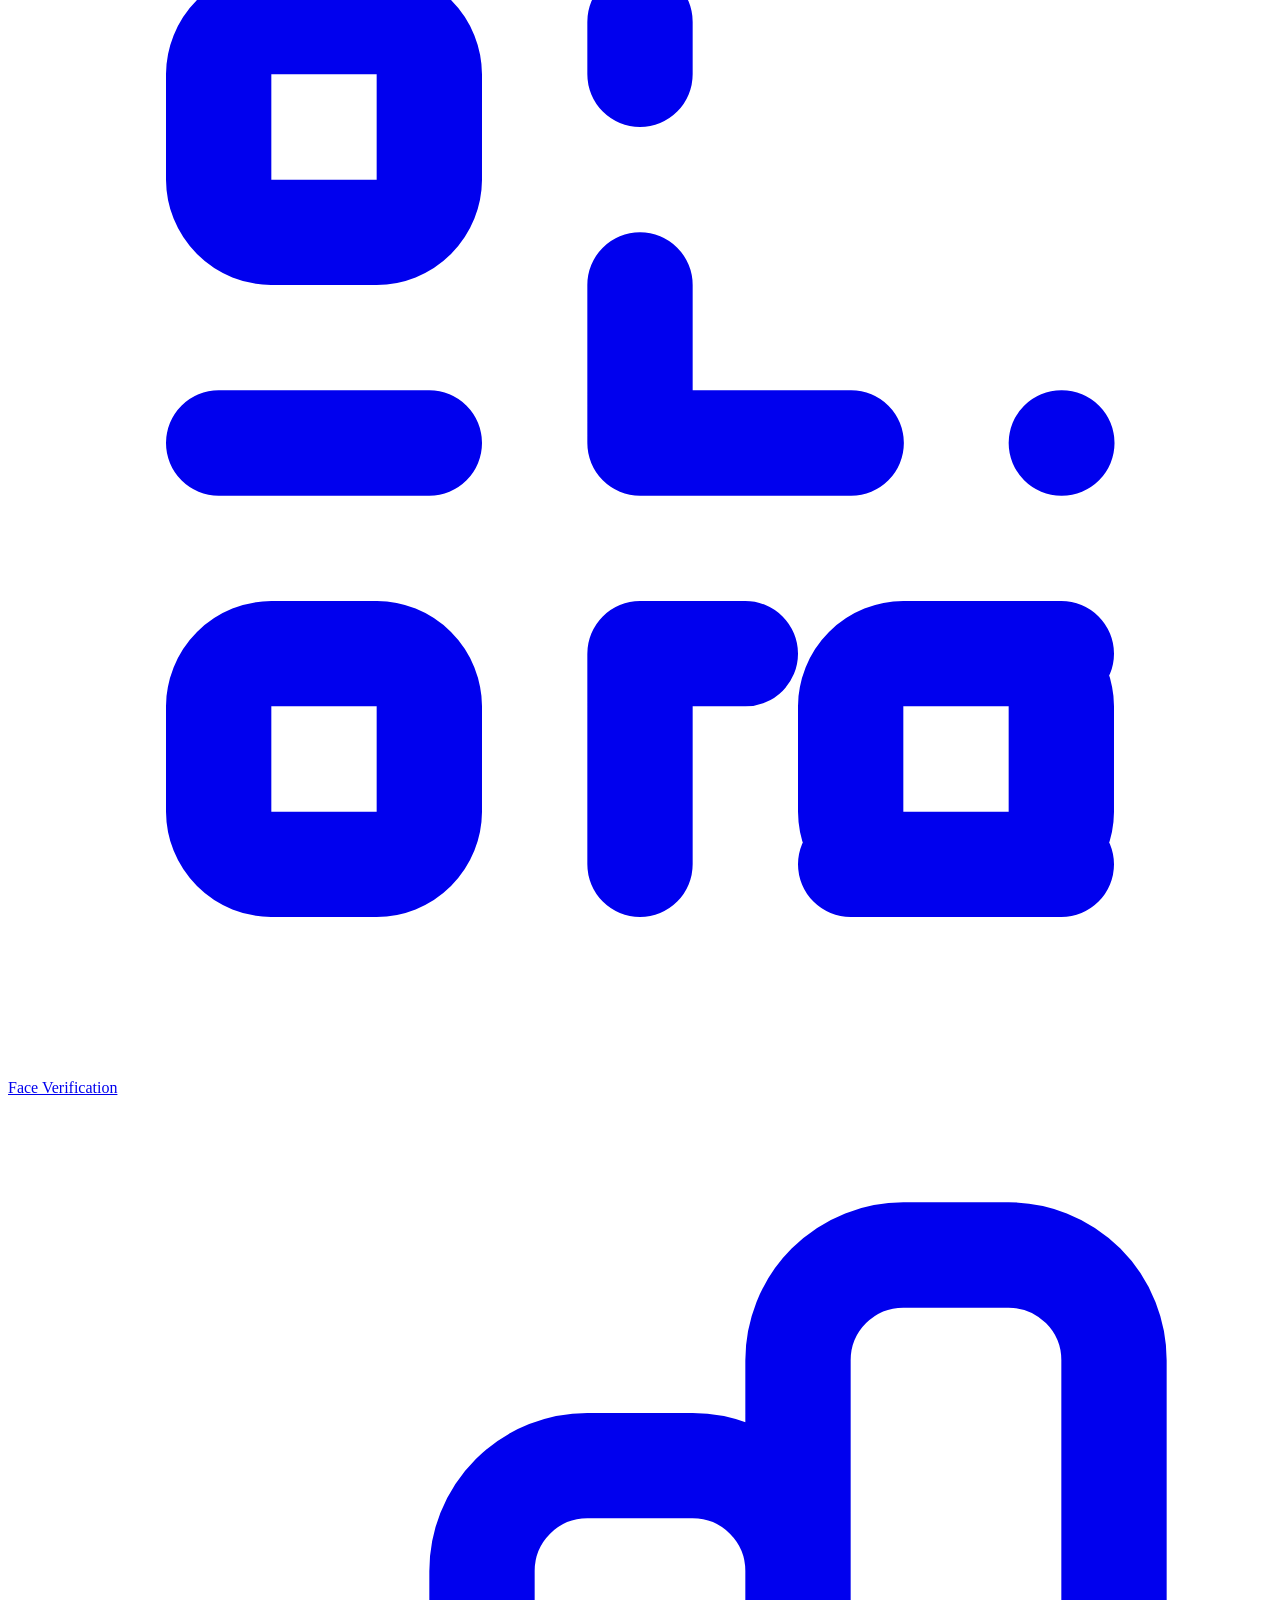
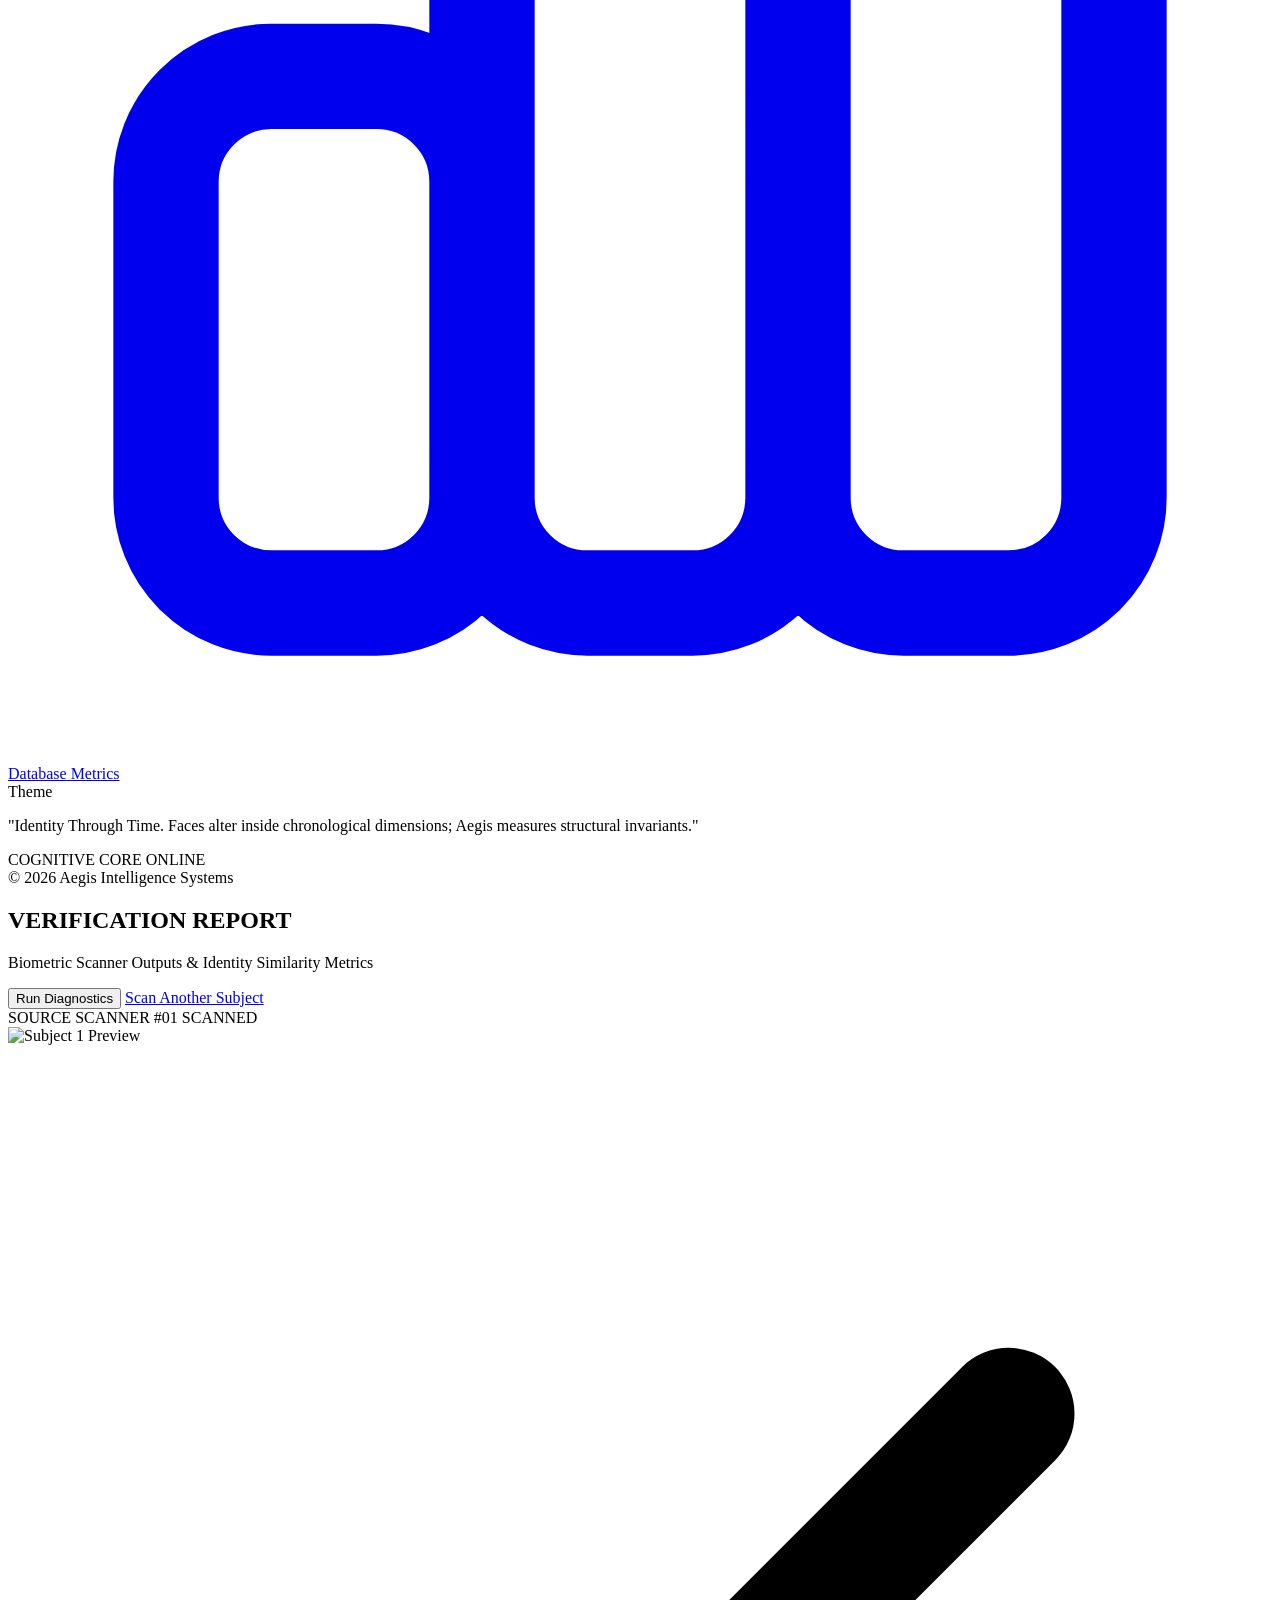
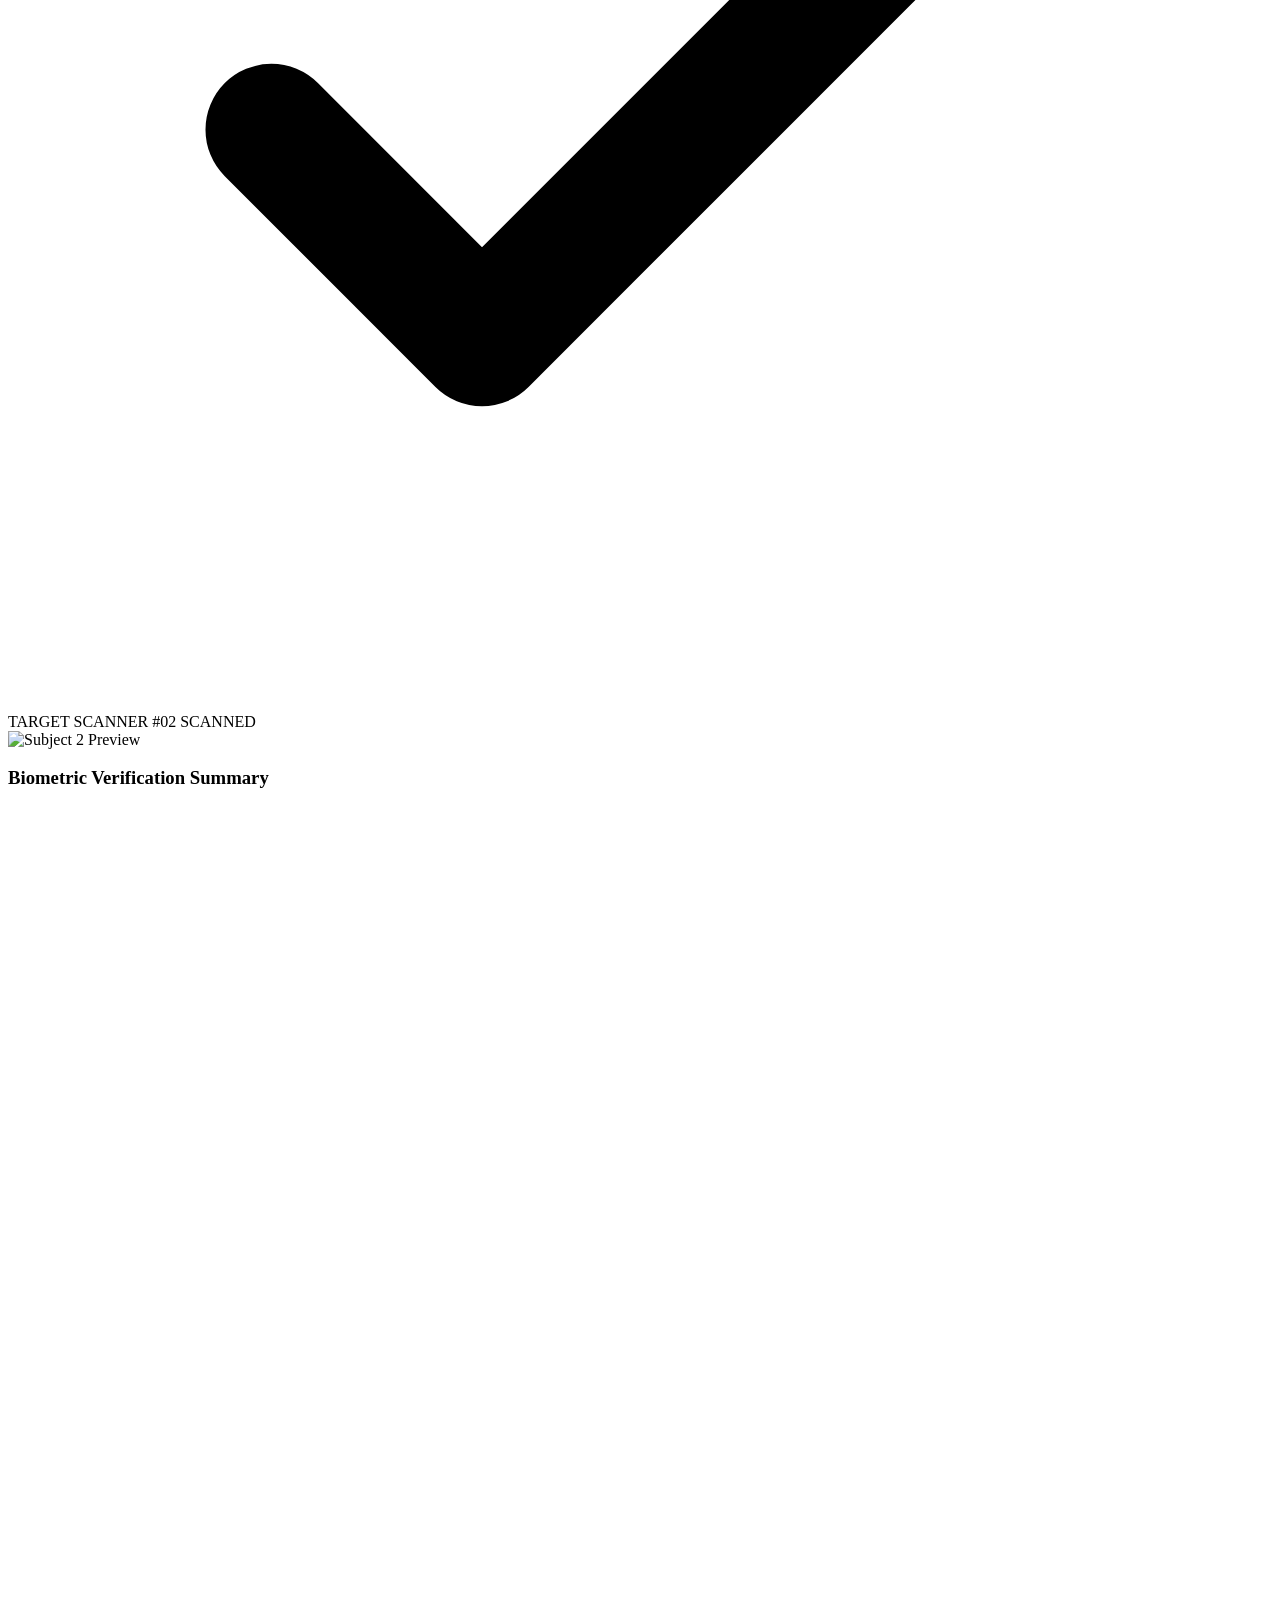
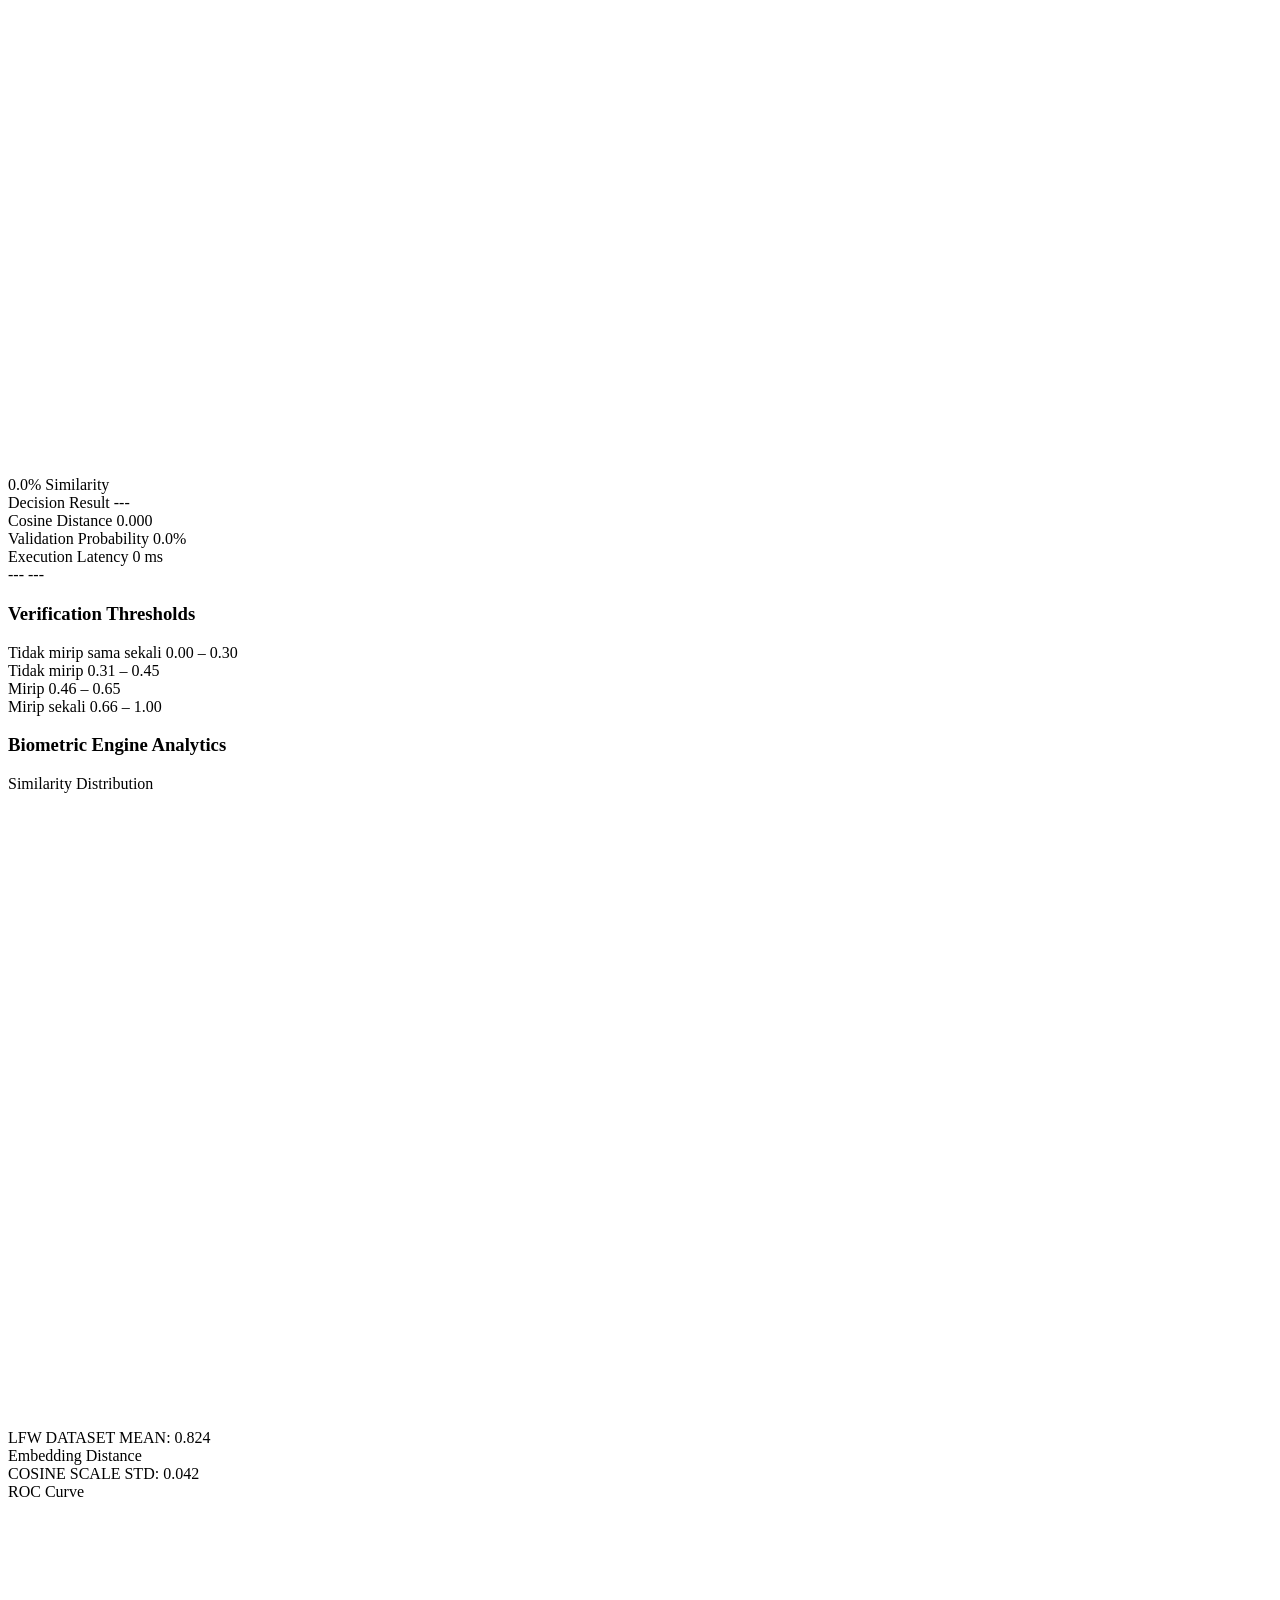
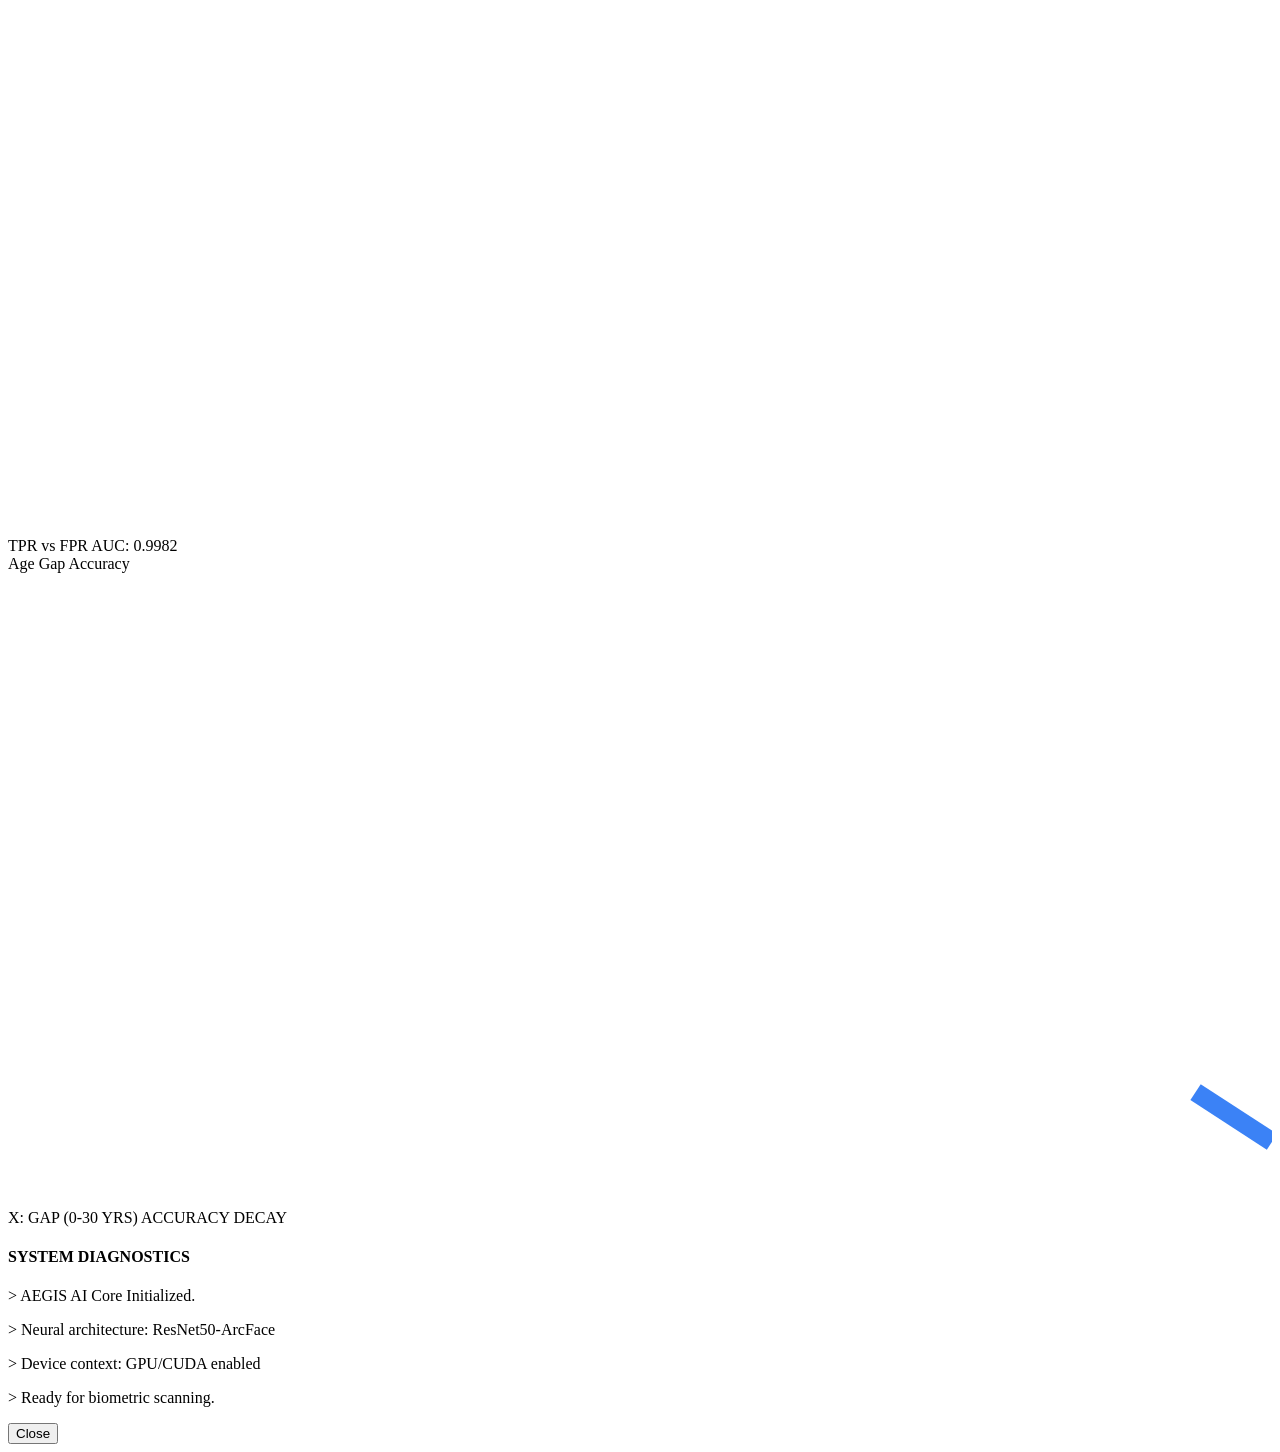
==== commit 2d89b495: "feat(ui): implement dual-tone SaaS design system (Light Main, Dark Sidebar)" ====
--- a/app/templates/result.html
+++ b/app/templates/result.html
@@ -21,20 +21,20 @@
         }
     </script>
 </head>
-<body class="bg-[#0B1020] text-white font-inter min-h-screen flex flex-col lg:flex-row">
+<body class="bg-[#F8FAFC] text-[#0F172A] font-sans min-h-screen flex flex-col lg:flex-row">
 
     <!-- Left Sidebar -->
-    <aside class="w-full lg:w-80 glass-card border-b lg:border-b-0 lg:border-r border-white/10 flex flex-col justify-between shrink-0 p-6 lg:h-screen lg:sticky lg:top-0 z-40">
+    <aside class="w-full lg:w-[280px] bg-[#0F172A] border-b lg:border-b-0 lg:border-r border-[#1E293B] flex flex-col justify-between shrink-0 p-6 lg:h-screen lg:sticky lg:top-0 z-40">
         <div class="flex flex-col gap-8">
             <!-- Brand Logo -->
             <div class="flex items-center gap-3">
-                <div class="w-10 h-10 rounded-xl bg-gradient-to-tr from-cyan-400 to-indigo-600 flex items-center justify-center glow-indigo relative overflow-hidden group">
+                <div class="w-10 h-10 rounded-xl bg-white text-black flex items-center justify-center  relative overflow-hidden group">
                     <svg class="w-6 h-6 text-white" fill="none" stroke="currentColor" viewBox="0 0 24 24" xmlns="http://www.w3.org/2000/svg">
                         <path stroke-linecap="round" stroke-linejoin="round" stroke-width="2" d="M9 12l2 2 4-4m5.618-4.016A11.955 11.955 0 0112 2.944a11.955 11.955 0 01-8.618 3.04A12.02 12.02 0 003 9c0 5.591 3.824 10.29 9 11.622 5.176-1.332 9-6.03 9-11.622 0-1.042-.133-2.052-.382-3.016z"></path>
                     </svg>
                 </div>
                 <div>
-                    <h1 class="font-orbitron font-bold tracking-wider text-transparent bg-clip-text bg-gradient-to-r from-cyan-400 to-indigo-400">BY GAVIN</h1>
+                    <h1 class="font-bold tracking-wider text-white">BY GAVIN</h1>
                     <p class="text-[10px] text-slate-400 tracking-widest uppercase font-semibold">Biometric Lab v1.0</p>
                 </div>
             </div>
@@ -42,13 +42,13 @@
             <!-- Navigation -->
             <nav class="flex flex-col gap-2">
                 <p class="text-[10px] text-slate-500 uppercase tracking-wider font-bold mb-2">Systems</p>
-                <a href="/" class="flex items-center gap-3 px-4 py-3 rounded-xl bg-white/5 border border-white/10 text-cyan-400 text-sm font-semibold transition-all duration-300">
+                <a href="/" class="flex items-center gap-3 px-4 py-3 rounded-xl bg-white/5 border border-white/10 text-blue-500 text-sm font-semibold transition-all duration-300">
                     <svg class="w-5 h-5" fill="none" stroke="currentColor" viewBox="0 0 24 24" xmlns="http://www.w3.org/2000/svg">
                         <path stroke-linecap="round" stroke-linejoin="round" stroke-width="2" d="M12 4v1m6 11h2m-6 0h-2v4m0-11v3m0 0h.01M12 12h4.01M16 20h4M4 12h4m12 0h.01M5 8h2a1.008 1.008 0 001-1V5a1.008 1.008 0 00-1-1H5a1.008 1.008 0 00-1 1v2a1.008 1.008 0 001 1zm0 12h2a1.008 1.008 0 001-1v-2a1.008 1.008 0 00-1-1H5a1.008 1.008 0 00-1 1v2a1.008 1.008 0 001 1zm12 0h2a1.008 1.008 0 001-1v-2a1.008 1.008 0 00-1-1h-2a1.008 1.008 0 00-1 1v2a1.008 1.008 0 001 1z"></path>
                     </svg>
                     Face Verification
                 </a>
-                <a href="#" class="flex items-center gap-3 px-4 py-3 rounded-xl border border-transparent hover:bg-white/5 text-slate-400 hover:text-slate-100 text-sm font-semibold transition-all duration-300">
+                <a href="#" class="flex items-center gap-3 px-4 py-3 rounded-xl border border-transparent hover:bg-white/5 text-slate-400 hover:text-white text-sm font-semibold transition-all duration-300">
                     <svg class="w-5 h-5" fill="none" stroke="currentColor" viewBox="0 0 24 24" xmlns="http://www.w3.org/2000/svg">
                         <path stroke-linecap="round" stroke-linejoin="round" stroke-width="2" d="M9 19v-6a2 2 0 00-2-2H5a2 2 0 00-2 2v6a2 2 0 002 2h2a2 2 0 002-2zm0 0V9a2 2 0 012-2h2a2 2 0 012 2v10m-6 0a2 2 0 002 2h2a2 2 0 002-2m0 0V5a2 2 0 012-2h2a2 2 0 012 2v14a2 2 0 01-2 2h-2a2 2 0 01-2-2z"></path>
                     </svg>
@@ -57,13 +57,13 @@
             </nav>
 
             <!-- Quote Card -->
-            <div class="glass-card rounded-3xl p-4 bg-white/5 border border-white/10 relative overflow-hidden">
-                <div class="absolute -top-12 -right-12 w-24 h-24 bg-indigo-500/10 rounded-full blur-xl"></div>
-                <span class="text-xs font-semibold text-indigo-400 uppercase tracking-widest block mb-2 font-orbitron">Theme</span>
+            <div class="glass-card rounded-xl p-4 bg-white/5 border border-white/10 relative overflow-hidden">
+                <div class="absolute -top-12 -right-12 w-24 h-24 bg-white/5 rounded-full blur-xl"></div>
+                <span class="text-xs font-semibold text-slate-400 uppercase tracking-widest block mb-2">Theme</span>
                 <p class="text-xs text-slate-300 italic leading-relaxed">"Identity Through Time. Faces alter inside chronological dimensions; Aegis measures structural invariants."</p>
                 <div class="mt-4 flex items-center justify-between text-[10px] text-slate-500">
                     <span>COGNITIVE CORE</span>
-                    <span class="text-emerald-400 flex items-center gap-1">
+                    <span class="text-green-500 flex items-center gap-1">
                         <span class="w-1.5 h-1.5 rounded-full bg-emerald-400 animate-pulse"></span> ONLINE
                     </span>
                 </div>
@@ -82,15 +82,15 @@
         <!-- Header -->
         <header class="flex flex-col md:flex-row md:items-center md:justify-between gap-4">
             <div>
-                <h2 class="text-3xl font-extrabold tracking-tight text-white font-orbitron">VERIFICATION REPORT</h2>
-                <p class="text-slate-400 text-sm mt-1">Biometric Scanner Outputs & Identity Similarity Metrics</p>
+                <h2 class="text-3xl font-extrabold tracking-tight text-[#0F172A]">VERIFICATION REPORT</h2>
+                <p class="text-[#64748B] text-sm mt-1">Biometric Scanner Outputs & Identity Similarity Metrics</p>
             </div>
             <!-- Action Buttons -->
             <div class="flex items-center gap-3">
-                <button id="diagnostics-btn" class="px-4 py-2 text-xs font-bold text-slate-300 hover:text-white bg-white/5 hover:bg-white/10 border border-white/10 rounded-2xl transition-all duration-300">
+                <button id="diagnostics-btn" class="px-4 py-2 text-xs font-bold text-[#334155] hover:text-[#0F172A] bg-[#F1F5F9] hover:bg-white/10 border border-[#E2E8F0] rounded-2xl transition-all duration-300">
                     Run Diagnostics
                 </button>
-                <a href="/" class="px-4 py-2 text-xs font-bold text-slate-900 bg-gradient-to-r from-indigo-500 to-cyan-500 hover:scale-105 rounded-2xl transition-all duration-300 font-orbitron block text-center">
+                <a href="/" class="px-4 py-2 text-xs font-bold text-slate-900 bg-gradient-to-r from-indigo-500 to-cyan-500 hover:scale-105 rounded-2xl transition-all duration-300 block text-center">
                     Scan Another Subject
                 </a>
             </div>
@@ -101,14 +101,14 @@
             
             <!-- Subject 1 Panel -->
             <div class="flex flex-col gap-3">
-                <div class="flex items-center justify-between px-2 text-xs font-semibold text-slate-400">
+                <div class="flex items-center justify-between px-2 text-xs font-semibold text-[#64748B]">
                     <span>SOURCE SCANNER #01</span>
-                    <span class="text-emerald-400 font-semibold">SCANNED</span>
+                    <span class="text-green-500 font-semibold">SCANNED</span>
                 </div>
                 
                 <div class="w-full flex items-center justify-center">
                     <div class="relative max-w-full">
-                        <img src="static/uploads/subject_1.png" class="max-h-[500px] max-w-full rounded-2xl shadow-[0_0_40px_rgba(34,211,238,0.15)] border border-white/10 block" alt="Subject 1 Preview">
+                        <img src="static/uploads/subject_1.png" class="max-h-[500px] max-w-full rounded-2xl shadow-[0_0_40px_rgba(34,211,238,0.15)] border border-[#E2E8F0] block" alt="Subject 1 Preview">
                         <div id="overlay-container-1" class="absolute inset-0 pointer-events-none"></div>
                     </div>
                 </div>
@@ -117,7 +117,7 @@
             <!-- Animated Biometric Connection Bridge -->
             <div class="flex lg:flex-col items-center justify-center gap-3 py-4 lg:py-0 relative h-full">
                 <div class="hidden lg:block w-[1px] h-20 bg-gradient-to-b from-cyan-500/20 to-transparent"></div>
-                <div class="w-12 h-12 rounded-full border border-white/10 flex items-center justify-center relative overflow-hidden bg-cyan-400 text-slate-950 glow-cyan">
+                <div class="w-12 h-12 rounded-full border border-[#E2E8F0] flex items-center justify-center relative overflow-hidden bg-cyan-400 text-slate-950 ">
                     <svg class="w-5 h-5" fill="none" stroke="currentColor" viewBox="0 0 24 24" xmlns="http://www.w3.org/2000/svg">
                         <path stroke-linecap="round" stroke-linejoin="round" stroke-width="2.5" d="M5 13l4 4L19 7"></path>
                     </svg>
@@ -128,14 +128,14 @@
 
             <!-- Subject 2 Panel -->
             <div class="flex flex-col gap-3">
-                <div class="flex items-center justify-between px-2 text-xs font-semibold text-slate-400">
+                <div class="flex items-center justify-between px-2 text-xs font-semibold text-[#64748B]">
                     <span>TARGET SCANNER #02</span>
-                    <span class="text-emerald-400 font-semibold">SCANNED</span>
+                    <span class="text-green-500 font-semibold">SCANNED</span>
                 </div>
                 
                 <div class="w-full flex items-center justify-center">
                     <div class="relative max-w-full">
-                        <img src="static/uploads/subject_2.png" class="max-h-[500px] max-w-full rounded-2xl shadow-[0_0_40px_rgba(99,102,241,0.15)] border border-white/10 block" alt="Subject 2 Preview">
+                        <img src="static/uploads/subject_2.png" class="max-h-[500px] max-w-full rounded-2xl shadow-[0_0_40px_rgba(99,102,241,0.15)] border border-[#E2E8F0] block" alt="Subject 2 Preview">
                         <div id="overlay-container-2" class="absolute inset-0 pointer-events-none"></div>
                     </div>
                 </div>
@@ -147,10 +147,10 @@
         <section class="grid grid-cols-1 lg:grid-cols-[2fr_1fr] gap-6">
             
             <!-- Result Panel -->
-            <div class="glass-card rounded-3xl p-6 relative overflow-hidden flex flex-col justify-between" id="result-card">
+            <div class="surface-card rounded-xl p-6 relative overflow-hidden flex flex-col justify-between" id="result-card">
                 <div class="absolute top-0 left-0 w-full h-[2px] animate-line-flow opacity-70"></div>
                 
-                <h3 class="text-xs font-bold text-slate-400 tracking-widest uppercase mb-4 font-orbitron">Biometric Verification Summary</h3>
+                <h3 class="text-xs font-bold text-[#64748B] tracking-widest uppercase mb-4">Biometric Verification Summary</h3>
                 
                 <div class="grid grid-cols-1 md:grid-cols-[160px_1fr] gap-6 items-center">
                     <!-- Circular Meter -->
@@ -166,59 +166,59 @@
                             </defs>
                         </svg>
                         <div class="absolute inset-0 flex flex-col items-center justify-center">
-                            <span class="text-3xl font-extrabold font-orbitron text-white text-glow-cyan" id="result-percentage">0.0%</span>
-                            <span class="text-[9px] text-slate-400 tracking-wider uppercase font-bold mt-1">Similarity</span>
+                            <span class="text-3xl font-extrabold text-[#0F172A] " id="result-percentage">0.0%</span>
+                            <span class="text-[9px] text-[#64748B] tracking-wider uppercase font-bold mt-1">Similarity</span>
                         </div>
                     </div>
 
                     <!-- Numerical Metadata Grid -->
                     <div class="grid grid-cols-2 gap-4">
-                        <div class="glass-card bg-white/2 rounded-3xl p-4 border border-white/10">
+                        <div class="surface-card bg-[#FFFFFF] rounded-xl p-4 border border-[#E2E8F0]">
                             <span class="text-[10px] text-slate-500 font-bold uppercase tracking-wider block">Decision Result</span>
-                            <span class="text-lg font-bold font-orbitron block text-slate-300 transition-colors duration-300" id="result-label">---</span>
-                        </div>
-                        <div class="glass-card bg-white/2 rounded-3xl p-4 border border-white/10">
+                            <span class="text-lg font-bold block text-[#334155] transition-colors duration-300" id="result-label">---</span>
+                        </div>
+                        <div class="surface-card bg-[#FFFFFF] rounded-xl p-4 border border-[#E2E8F0]">
                             <span class="text-[10px] text-slate-500 font-bold uppercase tracking-wider block">Cosine Distance</span>
-                            <span class="text-lg font-bold font-orbitron block text-slate-300" id="result-distance">0.000</span>
-                        </div>
-                        <div class="glass-card bg-white/2 rounded-3xl p-4 border border-white/10">
+                            <span class="text-lg font-bold block text-[#334155]" id="result-distance">0.000</span>
+                        </div>
+                        <div class="surface-card bg-[#FFFFFF] rounded-xl p-4 border border-[#E2E8F0]">
                             <span class="text-[10px] text-slate-500 font-bold uppercase tracking-wider block">Validation Probability</span>
-                            <span class="text-lg font-bold font-orbitron block text-slate-300" id="result-confidence">0.0%</span>
-                        </div>
-                        <div class="glass-card bg-white/2 rounded-3xl p-4 border border-white/10">
+                            <span class="text-lg font-bold block text-[#334155]" id="result-confidence">0.0%</span>
+                        </div>
+                        <div class="surface-card bg-[#FFFFFF] rounded-xl p-4 border border-[#E2E8F0]">
                             <span class="text-[10px] text-slate-500 font-bold uppercase tracking-wider block">Execution Latency</span>
-                            <span class="text-lg font-bold font-orbitron block text-slate-300" id="result-latency">0 ms</span>
-                        </div>
-                    </div>
-                </div>
-
-                <div class="mt-4 pt-4 border-t border-white/10 flex items-center justify-between text-xs text-slate-500 font-orbitron">
+                            <span class="text-lg font-bold block text-[#334155]" id="result-latency">0 ms</span>
+                        </div>
+                    </div>
+                </div>
+
+                <div class="mt-4 pt-4 border-t border-[#E2E8F0] flex items-center justify-between text-xs text-slate-500">
                     <span id="result-timestamp">---</span>
                     <span class="font-semibold text-[10px]" id="result-sys-status">---</span>
                 </div>
             </div>
 
             <!-- Legend Card -->
-            <div class="glass-card rounded-3xl p-10 border border-white/10 relative overflow-hidden flex flex-col justify-between">
+            <div class="surface-card rounded-xl p-10 border border-[#E2E8F0] relative overflow-hidden flex flex-col justify-between">
                 <div class="absolute top-0 right-0 w-24 h-24 bg-cyan-500/5 rounded-full blur-2xl"></div>
-                <h3 class="text-xs font-bold text-slate-400 tracking-widest uppercase mb-4 font-orbitron">Verification Thresholds</h3>
+                <h3 class="text-xs font-bold text-[#64748B] tracking-widest uppercase mb-4">Verification Thresholds</h3>
                 
                 <div class="flex flex-col gap-3 text-xs">
-                    <div class="flex items-center justify-between p-2 rounded-lg bg-red-500/5 border border-red-500/10">
-                        <span class="text-red-400 font-semibold">Tidak mirip sama sekali</span>
-                        <span class="font-orbitron text-red-300">0.00 – 0.30</span>
-                    </div>
-                    <div class="flex items-center justify-between p-2 rounded-lg bg-amber-500/5 border border-amber-500/10">
-                        <span class="text-amber-400 font-semibold">Tidak mirip</span>
-                        <span class="font-orbitron text-amber-300">0.31 – 0.45</span>
-                    </div>
-                    <div class="flex items-center justify-between p-2 rounded-lg bg-cyan-500/5 border border-cyan-500/10">
-                        <span class="text-cyan-400 font-semibold">Mirip</span>
-                        <span class="font-orbitron text-cyan-300">0.46 – 0.65</span>
-                    </div>
-                    <div class="flex items-center justify-between p-2 rounded-lg bg-emerald-500/5 border border-emerald-500/10">
-                        <span class="text-emerald-400 font-semibold">Mirip sekali</span>
-                        <span class="font-orbitron text-emerald-300">0.66 – 1.00</span>
+                    <div class="flex items-center justify-between p-2 rounded-lg bg-red-50 border border-red-100">
+                        <span class="text-[#DC2626] font-semibold">Tidak mirip sama sekali</span>
+                        <span class="text-[#DC2626]/80 font-medium">0.00 – 0.30</span>
+                    </div>
+                    <div class="flex items-center justify-between p-2 rounded-lg bg-orange-50 border border-orange-100">
+                        <span class="text-[#F59E0B] font-semibold">Tidak mirip</span>
+                        <span class="text-[#F59E0B]/80 font-medium">0.31 – 0.45</span>
+                    </div>
+                    <div class="flex items-center justify-between p-2 rounded-lg bg-blue-50 border border-blue-100">
+                        <span class="text-[#2563EB] font-semibold">Mirip</span>
+                        <span class="text-[#2563EB]/80 font-medium">0.46 – 0.65</span>
+                    </div>
+                    <div class="flex items-center justify-between p-2 rounded-lg bg-green-50 border border-green-100">
+                        <span class="text-[#16A34A] font-semibold">Mirip sekali</span>
+                        <span class="text-[#16A34A]/80 font-medium">0.66 – 1.00</span>
                     </div>
                 </div>
             </div>
@@ -226,22 +226,16 @@
 
         <!-- Bottom Analytics -->
         <section class="flex flex-col gap-3" id="analytics-section">
-            <h3 class="text-xs font-bold text-slate-400 tracking-widest uppercase px-1 font-orbitron">Biometric Engine Analytics</h3>
+            <h3 class="text-xs font-bold text-[#64748B] tracking-widest uppercase px-1">Biometric Engine Analytics</h3>
             
             <div class="grid grid-cols-1 md:grid-cols-2 xl:grid-cols-4 gap-6">
                 <!-- Card 1: Similarity Distribution -->
-                <div class="glass-card rounded-3xl p-4 border border-white/10 flex flex-col justify-between h-48 relative overflow-hidden bg-white/2">
-                    <span class="text-[10px] text-slate-400 font-bold uppercase tracking-wider block mb-1">Similarity Distribution</span>
+                <div class="surface-card rounded-xl p-4 border border-[#E2E8F0] flex flex-col justify-between h-48 relative overflow-hidden bg-[#FFFFFF]">
+                    <span class="text-[10px] text-[#64748B] font-bold uppercase tracking-wider block mb-1">Similarity Distribution</span>
                     <div class="flex-grow w-full relative mt-2">
                         <svg class="w-full h-full" viewBox="0 0 100 50" preserveAspectRatio="none">
-                            <defs>
-                                <linearGradient id="chartGrad1" x1="0" y1="0" x2="0" y2="1">
-                                    <stop offset="0%" stop-color="#22d3ee" stop-opacity="0.3"/>
-                                    <stop offset="100%" stop-color="#22d3ee" stop-opacity="0"/>
-                                </linearGradient>
-                            </defs>
-                            <path d="M 0 50 Q 20 40 40 10 T 80 40 T 100 50 Z" fill="url(#chartGrad1)" id="fill-dist" style="opacity: 0; transition: opacity 1s ease;" />
-                            <path d="M 0 50 Q 20 40 40 10 T 80 40 T 100 50" fill="none" stroke="#22d3ee" stroke-width="1.5" stroke-dasharray="150" stroke-dashoffset="150" id="path-dist" />
+                            <path d="M 0 50 Q 20 40 40 10 T 80 40 T 100 50 Z" fill="rgba(59, 130, 246, 0.05)" id="fill-dist" style="opacity: 0; transition: opacity 1s ease;" />
+                            <path d="M 0 50 Q 20 40 40 10 T 80 40 T 100 50" fill="none" stroke="#3b82f6" stroke-width="1.5" stroke-dasharray="150" stroke-dashoffset="150" id="path-dist" />
                             <line x1="0" y1="49" x2="100" y2="49" stroke="rgba(255,255,255,0.1)" stroke-width="0.5" />
                         </svg>
                     </div>
@@ -252,16 +246,16 @@
                 </div>
 
                 <!-- Card 2: Embedding Distance -->
-                <div class="glass-card rounded-3xl p-4 border border-white/10 flex flex-col justify-between h-48 relative overflow-hidden bg-white/2">
-                    <span class="text-[10px] text-slate-400 font-bold uppercase tracking-wider block mb-1">Embedding Distance</span>
+                <div class="surface-card rounded-xl p-4 border border-[#E2E8F0] flex flex-col justify-between h-48 relative overflow-hidden bg-[#FFFFFF]">
+                    <span class="text-[10px] text-[#64748B] font-bold uppercase tracking-wider block mb-1">Embedding Distance</span>
                     <div class="flex-grow w-full relative mt-2 flex items-end justify-between gap-1" id="embedding-bars">
-                        <div class="w-full bg-indigo-500/10 rounded-t border-t border-indigo-500/20 transition-all duration-1000" style="height: 0%" data-target-height="10%"></div>
-                        <div class="w-full bg-indigo-500/15 rounded-t border-t border-indigo-500/30 transition-all duration-1000" style="height: 0%" data-target-height="30%"></div>
-                        <div class="w-full bg-indigo-500/20 rounded-t border-t border-indigo-500/40 transition-all duration-1000" style="height: 0%" data-target-height="55%"></div>
-                        <div class="w-full bg-indigo-500/40 rounded-t border-t border-indigo-500/60 glow-indigo transition-all duration-1000" style="height: 0%" data-target-height="85%"></div>
-                        <div class="w-full bg-indigo-500/30 rounded-t border-t border-indigo-500/50 transition-all duration-1000" style="height: 0%" data-target-height="60%"></div>
-                        <div class="w-full bg-indigo-500/15 rounded-t border-t border-indigo-500/30 transition-all duration-1000" style="height: 0%" data-target-height="25%"></div>
-                        <div class="w-full bg-indigo-500/5 rounded-t border-t border-indigo-500/10 transition-all duration-1000" style="height: 0%" data-target-height="5%"></div>
+                        <div class="w-full bg-[#F1F5F9] rounded-t border-t border-[#E2E8F0] transition-all duration-1000" style="height: 0%" data-target-height="10%"></div>
+                        <div class="w-full bg-blue-500/10 rounded-t border-t border-blue-500/20 transition-all duration-1000" style="height: 0%" data-target-height="30%"></div>
+                        <div class="w-full bg-blue-500/15 rounded-t border-t border-blue-500/30 transition-all duration-1000" style="height: 0%" data-target-height="55%"></div>
+                        <div class="w-full bg-blue-500/30 rounded-t border-t border-blue-500/40  transition-all duration-1000" style="height: 0%" data-target-height="85%"></div>
+                        <div class="w-full bg-blue-500/20 rounded-t border-t border-blue-500/30 transition-all duration-1000" style="height: 0%" data-target-height="60%"></div>
+                        <div class="w-full bg-blue-500/10 rounded-t border-t border-blue-500/20 transition-all duration-1000" style="height: 0%" data-target-height="25%"></div>
+                        <div class="w-full bg-blue-500/5 rounded-t border-t border-blue-500/10 transition-all duration-1000" style="height: 0%" data-target-height="5%"></div>
                     </div>
                     <div class="flex justify-between items-center text-[9px] text-slate-500 mt-2">
                         <span>COSINE SCALE</span>
@@ -270,8 +264,8 @@
                 </div>
 
                 <!-- Card 3: ROC Curve -->
-                <div class="glass-card rounded-3xl p-4 border border-white/10 flex flex-col justify-between h-48 relative overflow-hidden bg-white/2">
-                    <span class="text-[10px] text-slate-400 font-bold uppercase tracking-wider block mb-1">ROC Curve</span>
+                <div class="surface-card rounded-xl p-4 border border-[#E2E8F0] flex flex-col justify-between h-48 relative overflow-hidden bg-[#FFFFFF]">
+                    <span class="text-[10px] text-[#64748B] font-bold uppercase tracking-wider block mb-1">ROC Curve</span>
                     <div class="flex-grow w-full relative mt-2">
                         <svg class="w-full h-full" viewBox="0 0 100 50" preserveAspectRatio="none">
                             <defs>
@@ -279,9 +273,7 @@
                                     <stop offset="0%" stop-color="#6366f1" stop-opacity="0.3"/>
                                     <stop offset="100%" stop-color="#6366f1" stop-opacity="0"/>
                                 </linearGradient>
-                            </defs>
-                            <line x1="0" y1="50" x2="100" y2="0" stroke="rgba(255,255,255,0.1)" stroke-dasharray="2" stroke-width="0.5" />
-                            <path d="M 0 50 C 10 10 50 1 100 0 L 100 50 Z" fill="url(#chartGrad2)" id="fill-roc" style="opacity: 0; transition: opacity 1s ease;" />
+                            <path d="M 0 50 C 10 10 50 1 100 0 L 100 50 Z" fill="rgba(99, 102, 241, 0.05)" id="fill-roc" style="opacity: 0; transition: opacity 1s ease;" />
                             <path d="M 0 50 C 10 10 50 1 100 0" fill="none" stroke="#6366f1" stroke-width="1.5" stroke-dasharray="150" stroke-dashoffset="150" id="path-roc" />
                             <line x1="0" y1="49" x2="100" y2="49" stroke="rgba(255,255,255,0.1)" stroke-width="0.5" />
                             <line x1="1" y1="0" x2="1" y2="50" stroke="rgba(255,255,255,0.1)" stroke-width="0.5" />
@@ -294,14 +286,14 @@
                 </div>
 
                 <!-- Card 4: Age Gap Analysis Graph -->
-                <div class="glass-card rounded-3xl p-4 border border-white/10 flex flex-col justify-between h-48 relative overflow-hidden bg-white/2">
-                    <span class="text-[10px] text-slate-400 font-bold uppercase tracking-wider block mb-1">Age Gap Accuracy</span>
+                <div class="surface-card rounded-xl p-4 border border-[#E2E8F0] flex flex-col justify-between h-48 relative overflow-hidden bg-[#FFFFFF]">
+                    <span class="text-[10px] text-[#64748B] font-bold uppercase tracking-wider block mb-1">Age Gap Accuracy</span>
                     <div class="flex-grow w-full relative mt-2">
                         <svg class="w-full h-full" viewBox="0 0 100 50" preserveAspectRatio="none">
-                            <path d="M 0 10 L 20 12 L 40 18 L 60 25 L 80 32 L 100 45" fill="none" stroke="#22d3ee" stroke-dasharray="100" stroke-dashoffset="100" id="path-age" stroke-width="1.5" />
-                            <circle cx="20" cy="12" r="1.5" fill="#22d3ee" opacity="0" class="age-dot" />
+                            <path d="M 0 10 L 20 12 L 40 18 L 60 25 L 80 32 L 100 45" fill="none" stroke="#3b82f6" stroke-dasharray="100" stroke-dashoffset="100" id="path-age" stroke-width="1.5" />
+                            <circle cx="20" cy="12" r="1.5" fill="#3b82f6" opacity="0" class="age-dot" />
                             <circle cx="40" cy="18" r="1.5" fill="#6366f1" opacity="0" class="age-dot" />
-                            <circle cx="60" cy="25" r="1.5" fill="#22d3ee" opacity="0" class="age-dot" />
+                            <circle cx="60" cy="25" r="1.5" fill="#3b82f6" opacity="0" class="age-dot" />
                             <circle cx="80" cy="32" r="1.5" fill="#6366f1" opacity="0" class="age-dot" />
                             <line x1="0" y1="49" x2="100" y2="49" stroke="rgba(255,255,255,0.05)" stroke-width="0.5" />
                         </svg>
@@ -318,16 +310,16 @@
 
     <!-- Dialog / Diagnostics Panel -->
     <div id="diagnostics-modal" class="fixed inset-0 z-50 flex items-center justify-center bg-black/60 backdrop-blur-sm hidden opacity-0 transition-opacity duration-300">
-        <div class="w-full max-w-lg glass-card border border-white/10 rounded-3xl p-6 shadow-2xl relative bg-slate-900/90">
-            <h4 class="text-sm font-bold text-white font-orbitron tracking-widest mb-4">SYSTEM DIAGNOSTICS</h4>
-            <div class="bg-black/40 rounded-2xl p-4 font-mono text-[10px] text-slate-400 h-64 overflow-y-auto flex flex-col gap-2" id="diagnostics-log">
-                <p class="text-cyan-400">> AEGIS AI Core Initialized.</p>
+        <div class="w-full max-w-lg surface-card border border-[#E2E8F0] rounded-xl p-6 shadow-2xl relative bg-slate-900/90">
+            <h4 class="text-sm font-bold text-[#0F172A] tracking-widest mb-4">SYSTEM DIAGNOSTICS</h4>
+            <div class="bg-black/40 rounded-2xl p-4 font-mono text-[10px] text-[#64748B] h-64 overflow-y-auto flex flex-col gap-2" id="diagnostics-log">
+                <p class="text-blue-500">> AEGIS AI Core Initialized.</p>
                 <p>> Neural architecture: ResNet50-ArcFace</p>
                 <p>> Device context: GPU/CUDA enabled</p>
                 <p>> Ready for biometric scanning.</p>
             </div>
             <div class="mt-6 flex justify-end">
-                <button id="close-diagnostics-btn" class="px-4 py-2 text-xs font-bold bg-white/5 border border-white/10 hover:bg-white/10 rounded-2xl transition">Close</button>
+                <button id="close-diagnostics-btn" class="px-4 py-2 text-xs font-bold bg-[#F1F5F9] border border-[#E2E8F0] hover:bg-white/10 rounded-2xl transition">Close</button>
             </div>
         </div>
     </div>
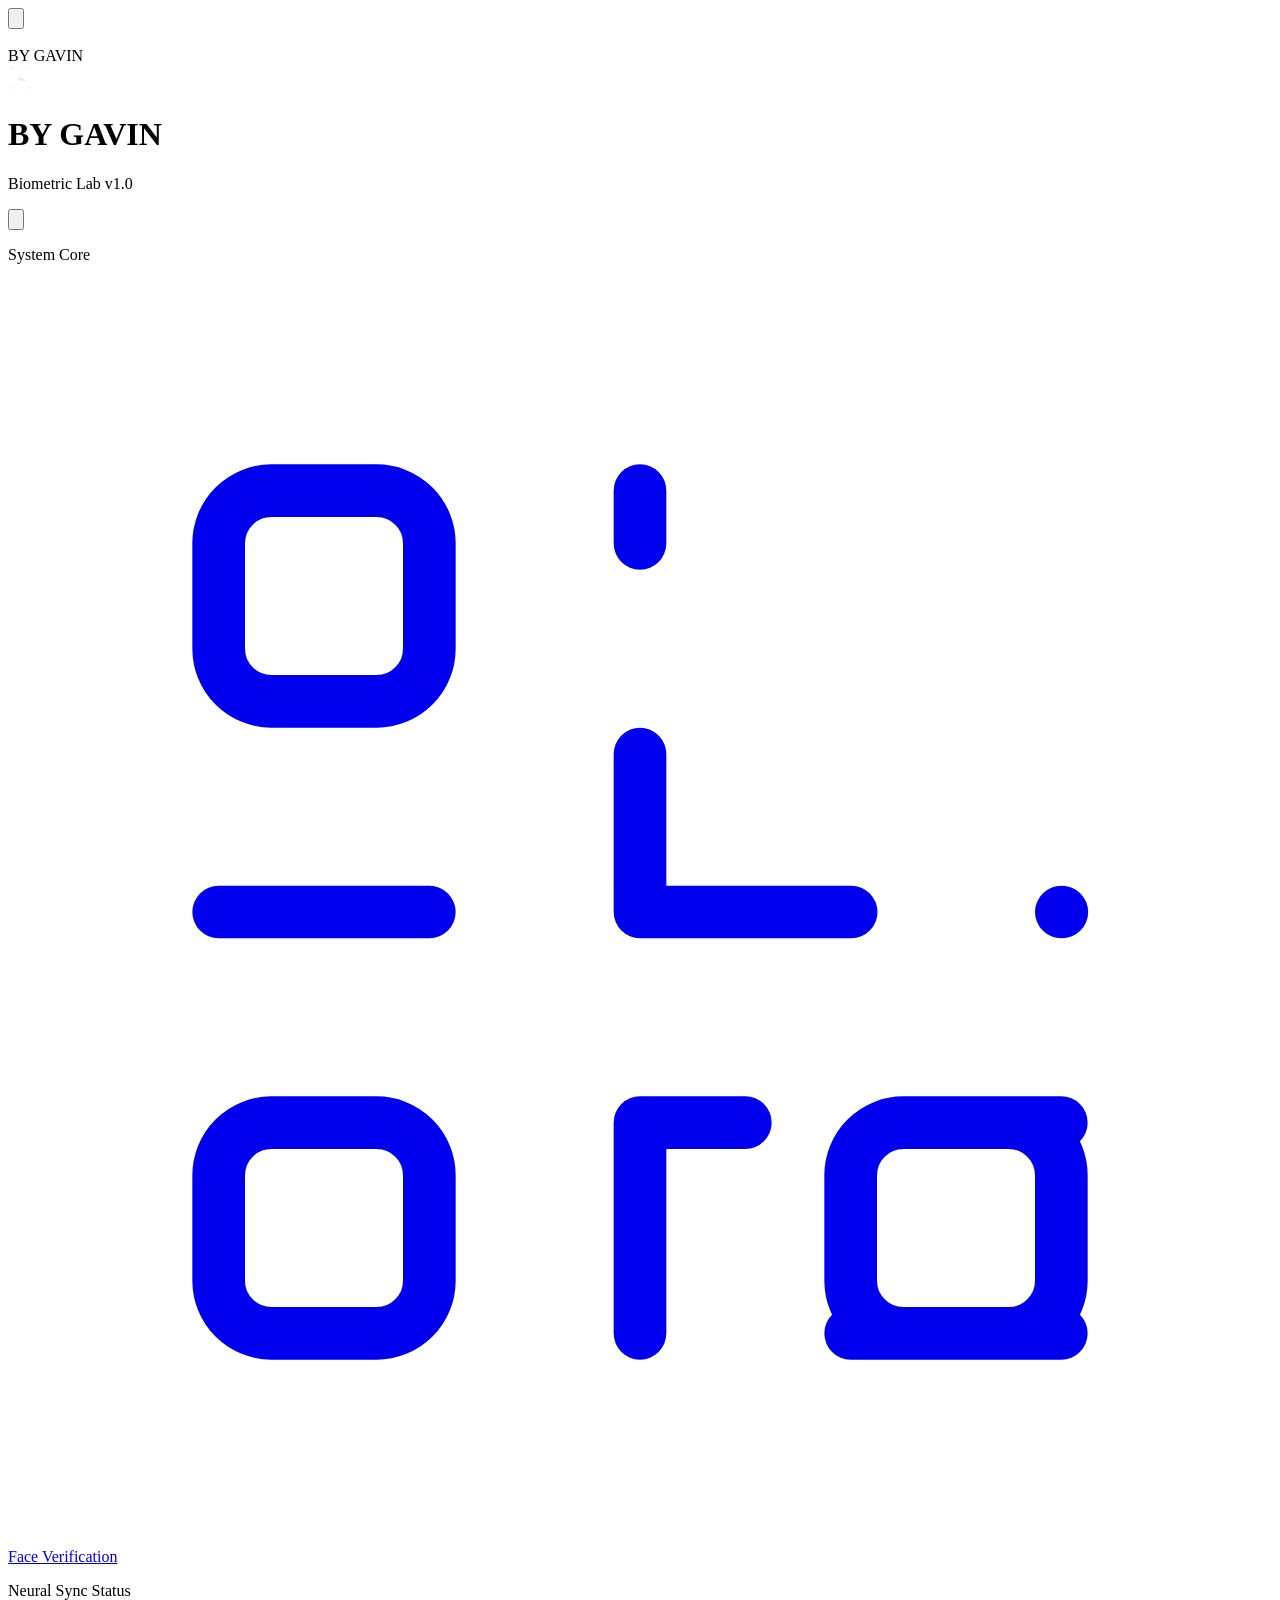
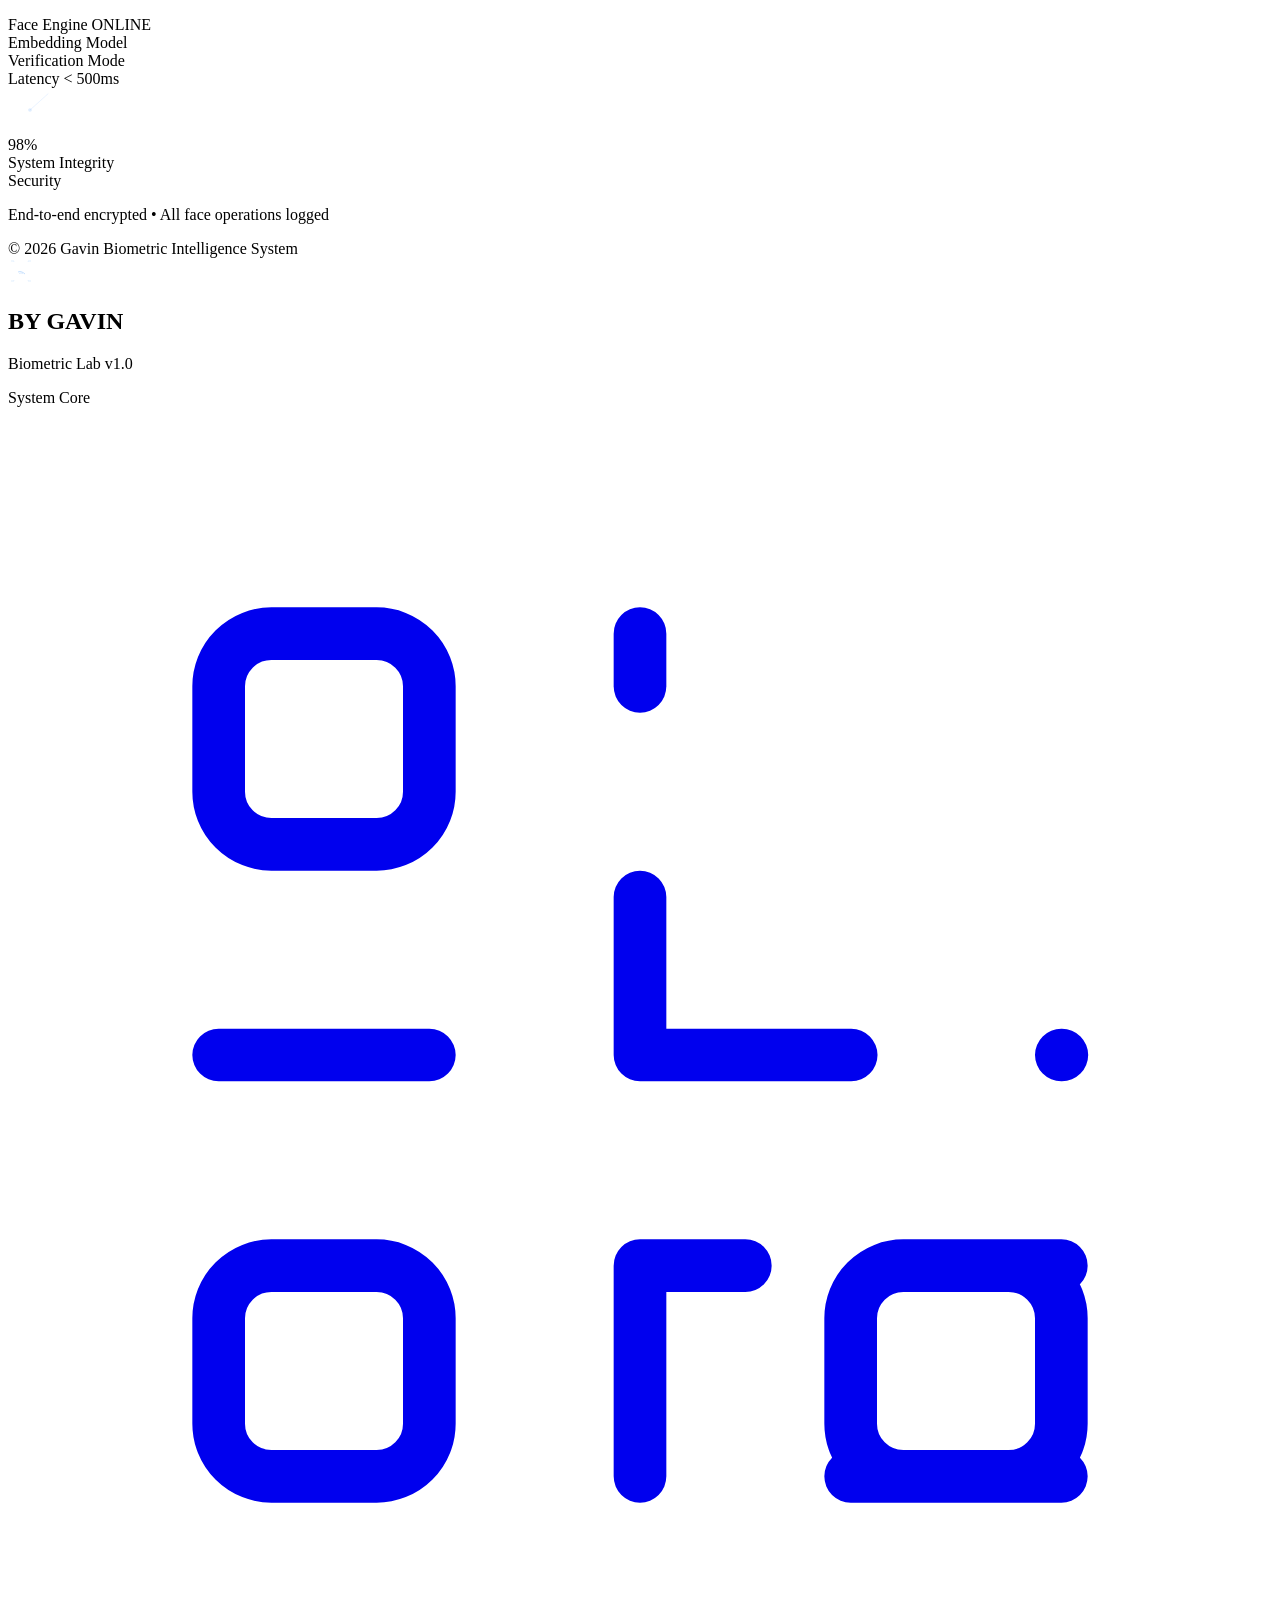
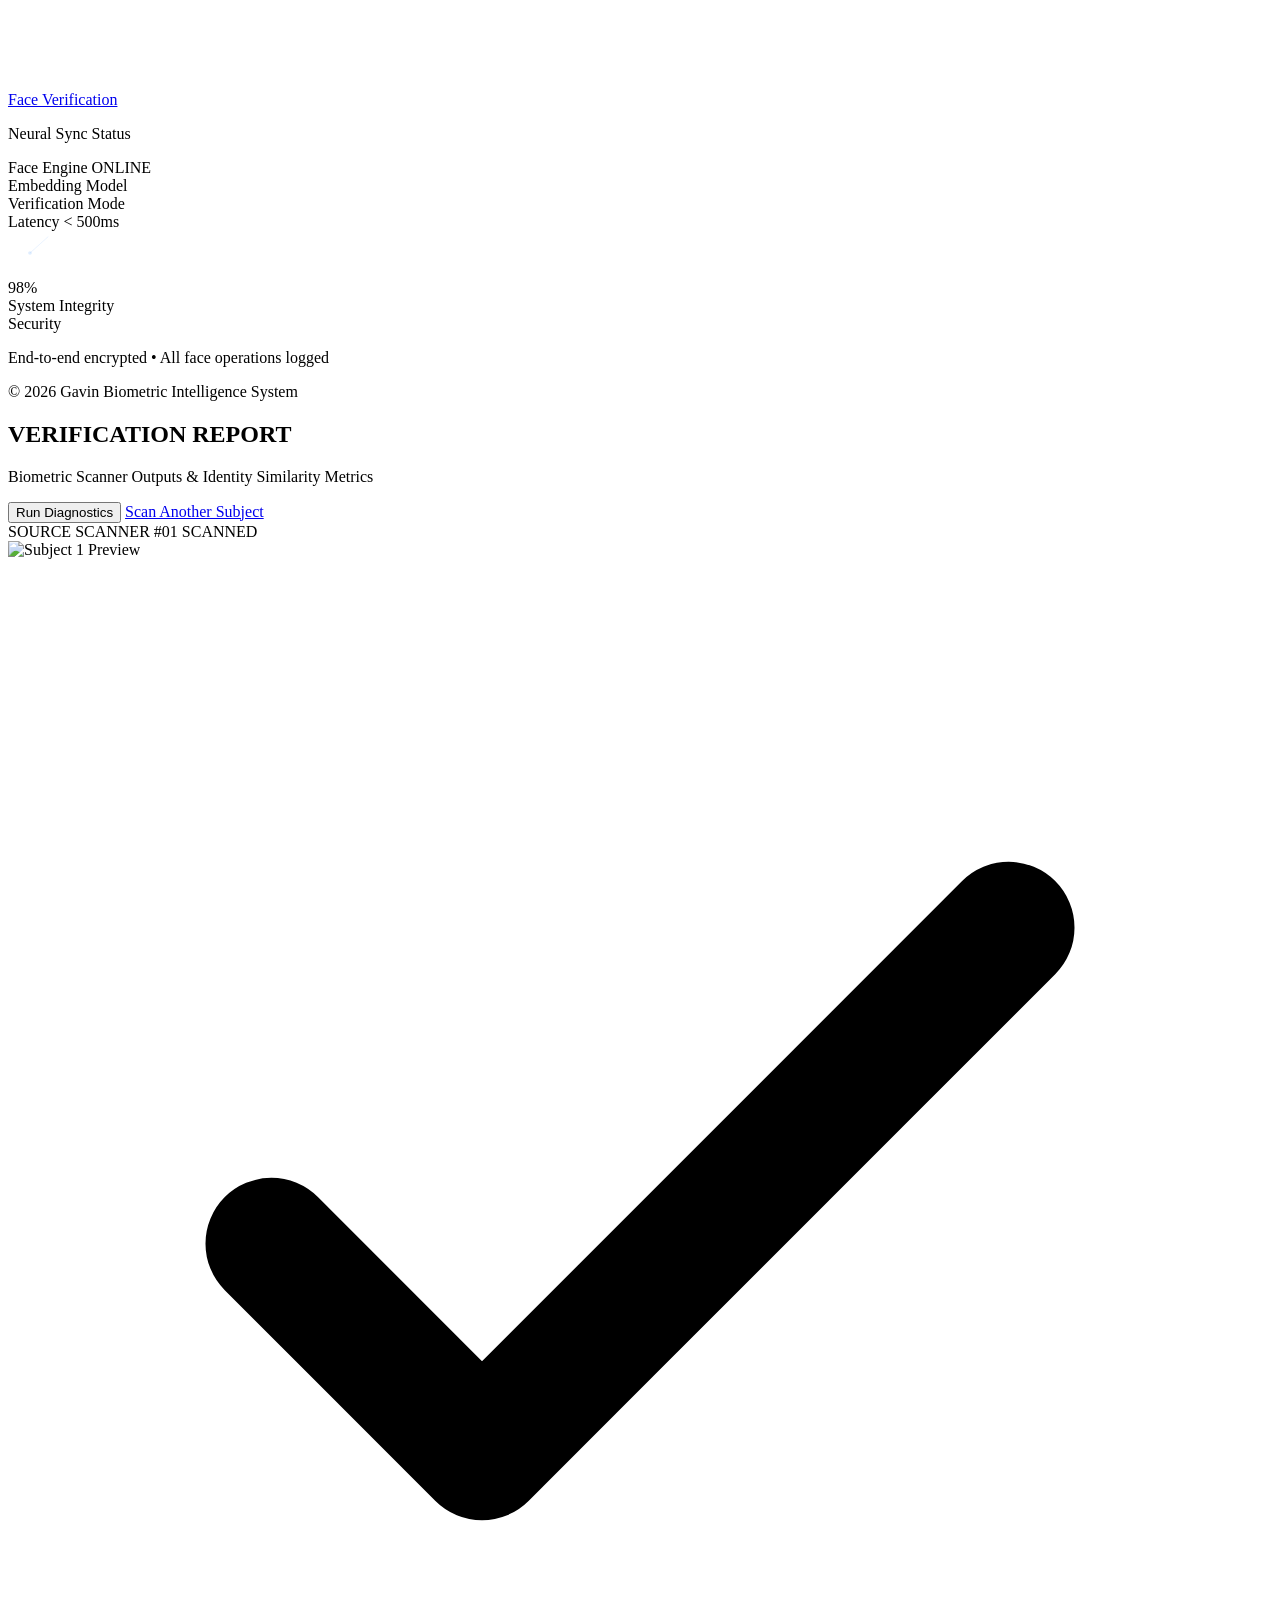
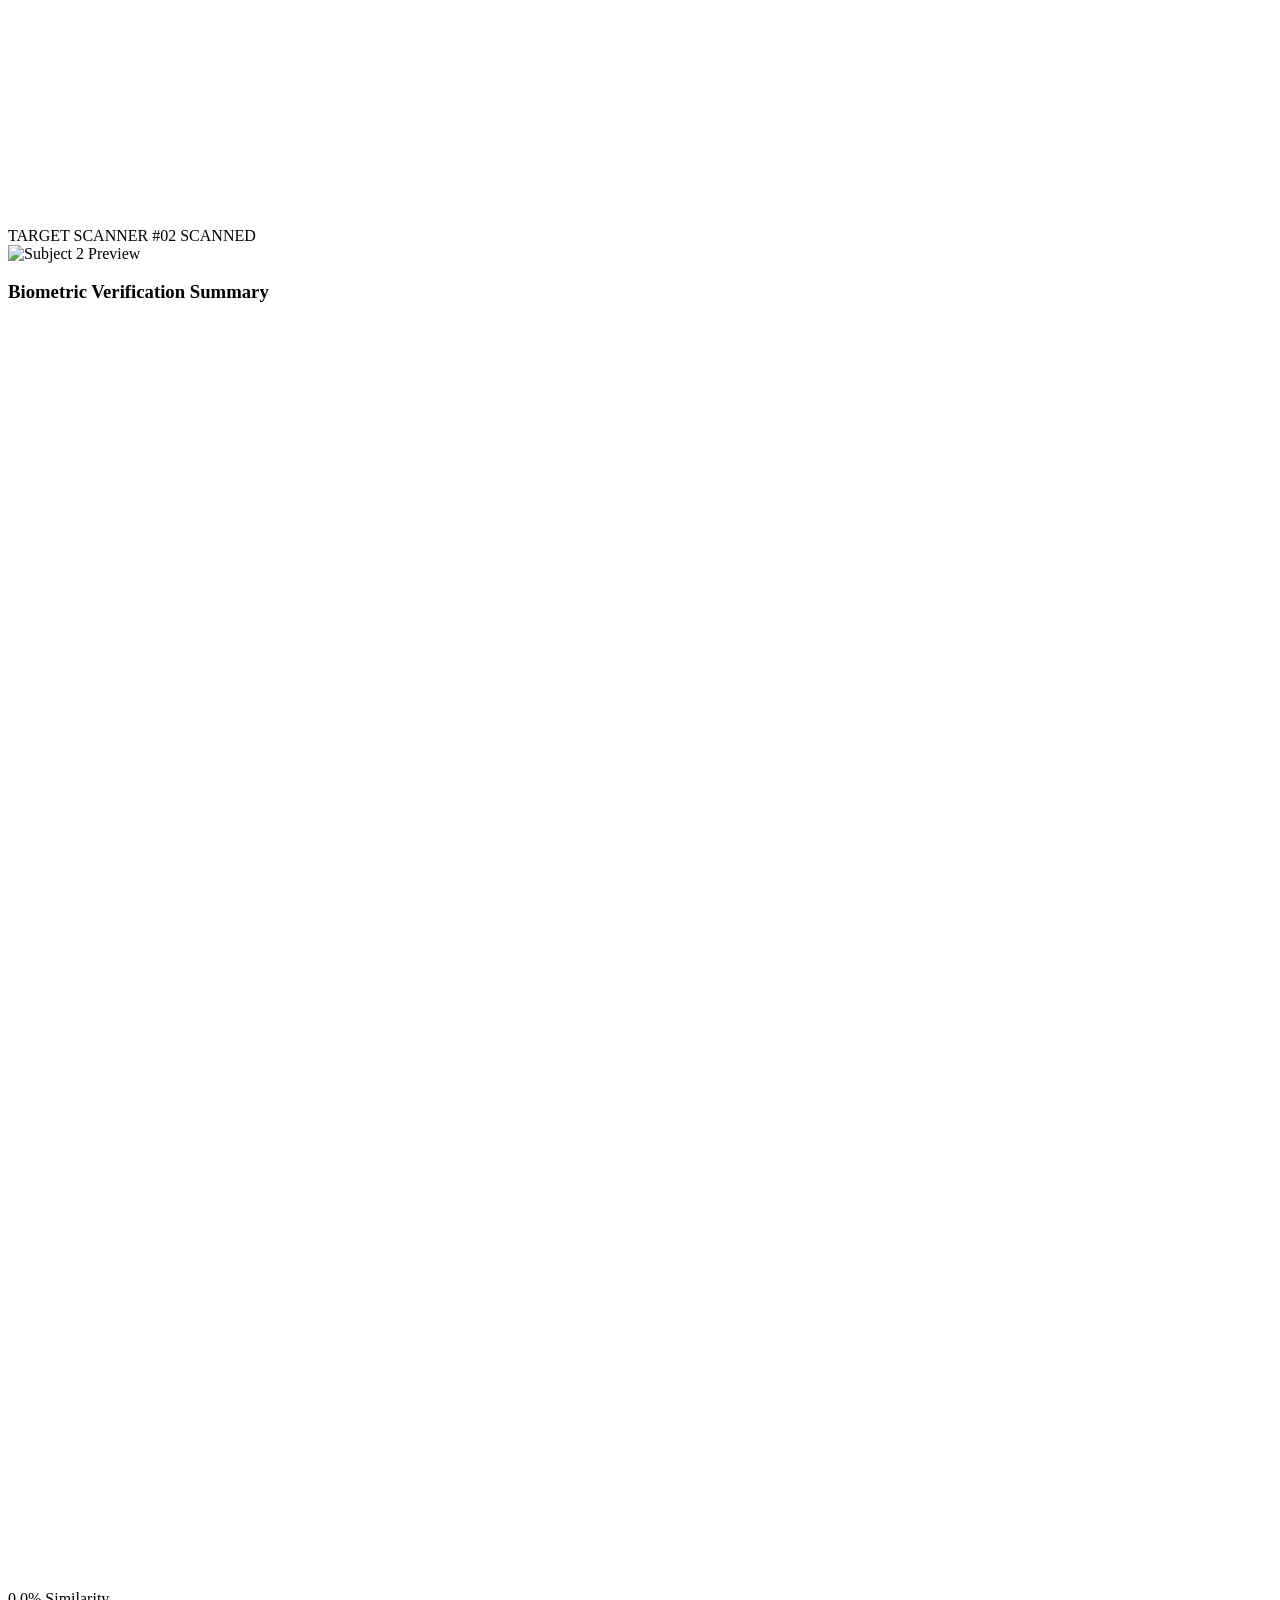
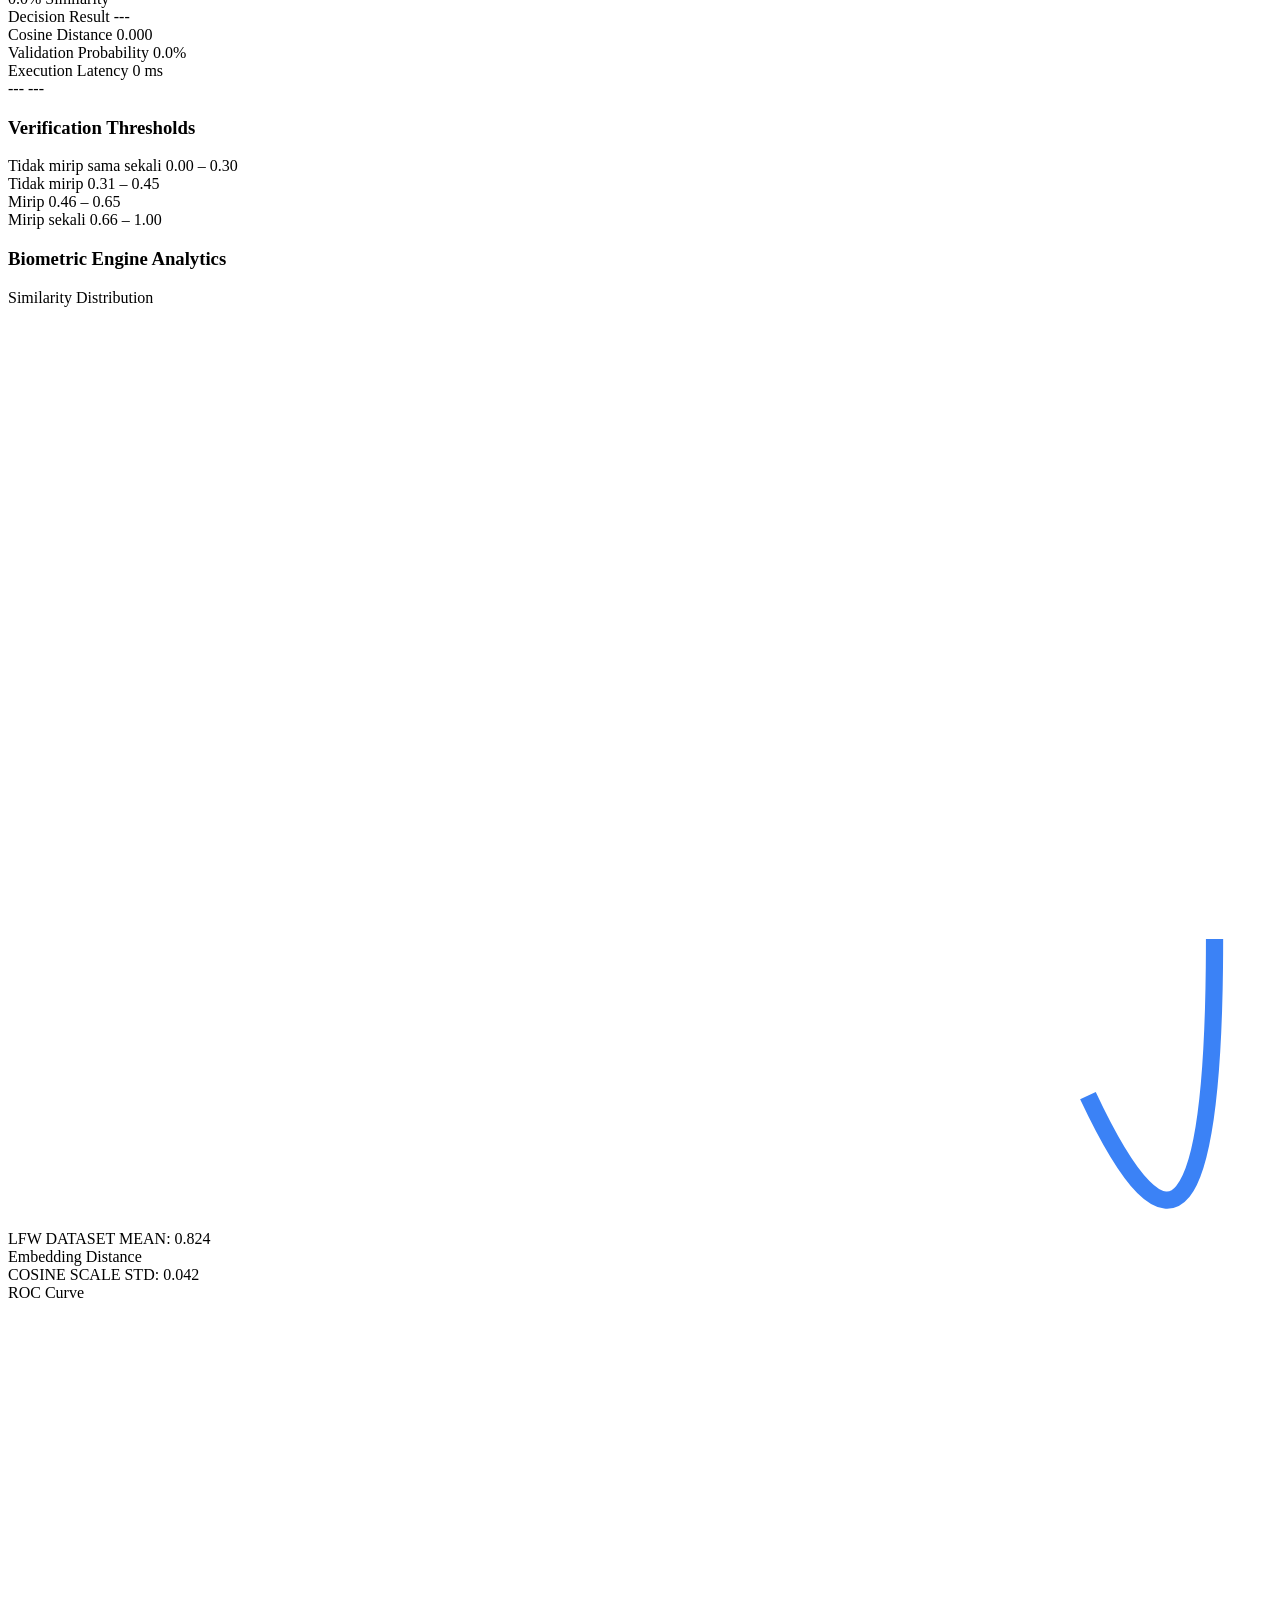
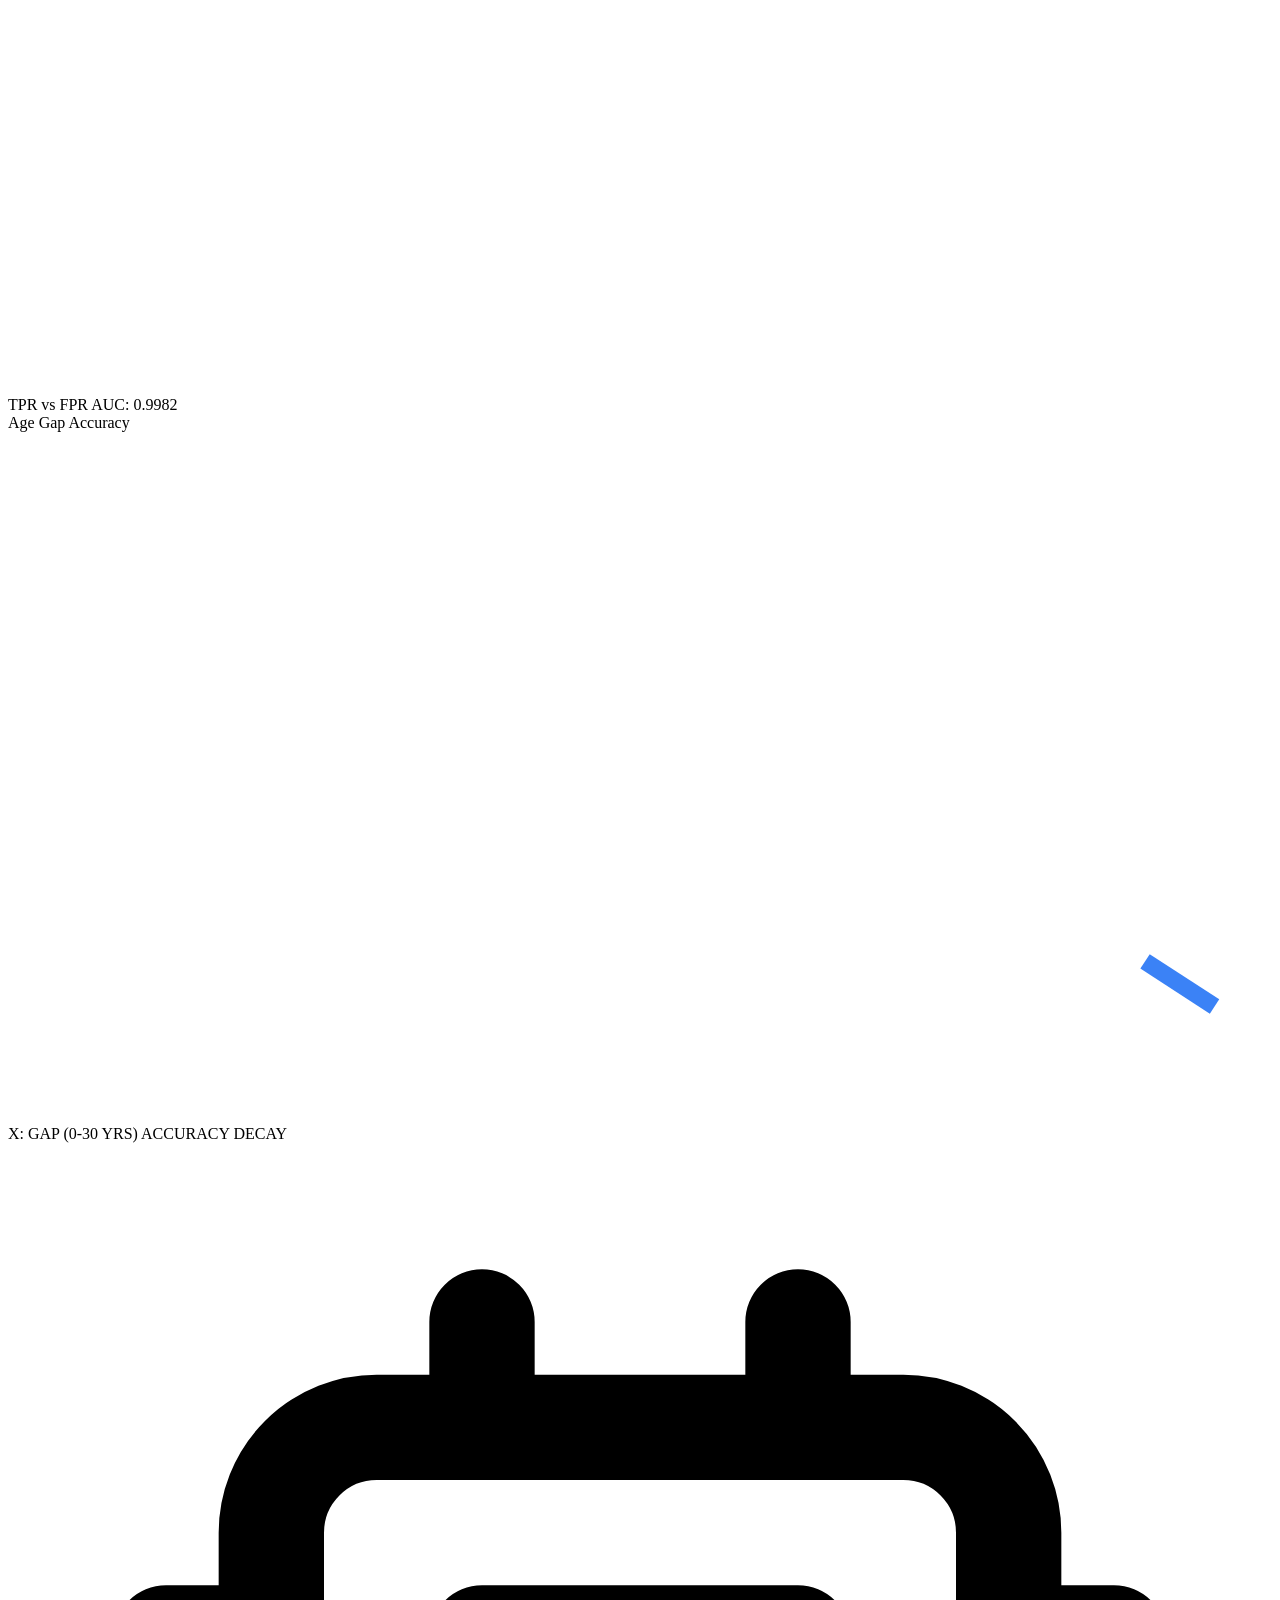
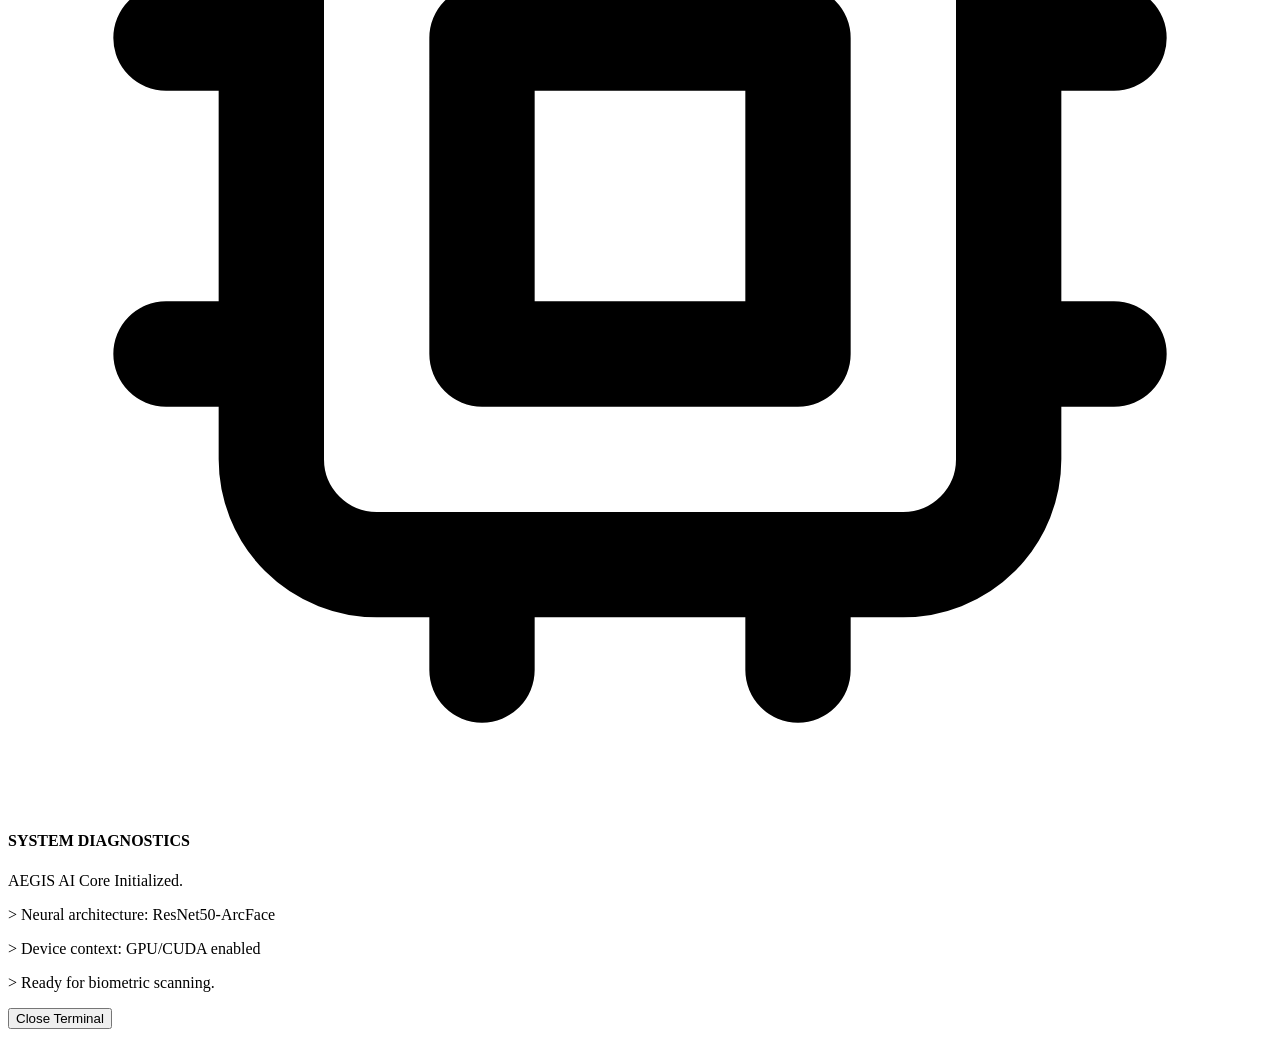
==== commit e120daf0: "UI enhancements for diagnostics modal and result analytics" ====
--- a/app/templates/result.html
+++ b/app/templates/result.html
@@ -1,11 +1,15 @@
 <!DOCTYPE html>
 <html lang="en">
+
 <head>
     <meta charset="UTF-8">
     <meta name="viewport" content="width=device-width, initial-scale=1.0">
     <title>Biometric Verification Report</title>
     <script src="https://cdn.tailwindcss.com"></script>
-    <link href="https://fonts.googleapis.com/css2?family=Inter:wght@300;400;500;600;700;800&family=Orbitron:wght@400;600;800&display=swap" rel="stylesheet">
+    <link href="https://fonts.googleapis.com/css2?family=Plus+Jakarta+Sans:wght@400;500;600;700;800&display=swap"
+        rel="stylesheet">
+    <link href="https://api.fontshare.com/v2/css?f[]=satoshi@400,500,700,900&display=swap" rel="stylesheet">
+    <link href="https://cdn.jsdelivr.net/npm/geist@1.3.0/dist/fonts/geist-sans/geist-sans.css" rel="stylesheet">
     <link rel="stylesheet" href="static/css/globals.css">
     <link rel="stylesheet" href="static/css/animations.css">
     <script>
@@ -13,319 +17,667 @@
             theme: {
                 extend: {
                     fontFamily: {
-                        sans: ['Inter', 'sans-serif'],
-                        orbitron: ['Orbitron', 'sans-serif'],
+                        'satoshi': ['Satoshi', 'sans-serif'],
+                        'geist': ['Geist', 'sans-serif'],
+                        'plus-jakarta': ['"Plus Jakarta Sans"', 'sans-serif'],
                     }
                 }
             }
         }
     </script>
 </head>
-<body class="bg-[#F8FAFC] text-[#0F172A] font-sans min-h-screen flex flex-col lg:flex-row">
-
-    <!-- Left Sidebar -->
-    <aside class="w-full lg:w-[280px] bg-[#0F172A] border-b lg:border-b-0 lg:border-r border-[#1E293B] flex flex-col justify-between shrink-0 p-6 lg:h-screen lg:sticky lg:top-0 z-40">
-        <div class="flex flex-col gap-8">
-            <!-- Brand Logo -->
-            <div class="flex items-center gap-3">
-                <div class="w-10 h-10 rounded-xl bg-white text-black flex items-center justify-center  relative overflow-hidden group">
-                    <svg class="w-6 h-6 text-white" fill="none" stroke="currentColor" viewBox="0 0 24 24" xmlns="http://www.w3.org/2000/svg">
-                        <path stroke-linecap="round" stroke-linejoin="round" stroke-width="2" d="M9 12l2 2 4-4m5.618-4.016A11.955 11.955 0 0112 2.944a11.955 11.955 0 01-8.618 3.04A12.02 12.02 0 003 9c0 5.591 3.824 10.29 9 11.622 5.176-1.332 9-6.03 9-11.622 0-1.042-.133-2.052-.382-3.016z"></path>
+
+<body class="bg-[#F8FAFC] bg-texture text-[#0F172A] font-plus-jakarta min-h-screen flex flex-col lg:flex-row">
+    
+    <!-- Mobile -->
+    <div class="mobile-topbar flex lg:hidden items-center justify-between px-4 h-14 fixed top-0 left-0 right-0 z-50">
+        <button id="drawer-toggle" class="text-white/70 hover:text-white p-1.5 -ml-1.5 transition-colors" aria-label="Open menu">
+            <svg class="w-6 h-6" fill="none" stroke="currentColor" viewBox="0 0 24 24">
+                <path stroke-linecap="round" stroke-linejoin="round" stroke-width="2" d="M4 6h16M4 12h16M4 18h16"/>
+            </svg>
+        </button>
+        <div class="flex items-center gap-2">
+            <div class="biometric-logo !w-6 !h-6 !rounded-md flex-shrink-0">
+                <svg width="14" height="14" viewBox="0 0 26 26" fill="none" xmlns="http://www.w3.org/2000/svg">
+                    <circle cx="13" cy="13" r="11" stroke="white" stroke-width="0.8" opacity="0.3" fill="none"/>
+                    <path d="M7 18 C7 10 10 6 13 6 C16 6 19 10 19 18" stroke="white" stroke-width="1" fill="none" opacity="0.9"/>
+                    <circle cx="15.5" cy="10.5" r="0.8" fill="white" opacity="0.7"/>
+                </svg>
+            </div>
+            <div class="brand-title text-xs leading-tight">BY GAVIN</div>
+        </div>
+    </div>
+
+    <!-- Mobile Drawer Overlay -->
+    <div id="drawer-overlay" class="drawer-overlay lg:hidden"></div>
+
+    <!-- Mobile Drawer Panel -->
+    <div id="mobile-drawer" class="mobile-drawer lg:hidden">
+        <div class="flex flex-col gap-5 flex-1">
+
+            <!-- Drawer Brand & Close Button -->
+            <div class="flex items-center justify-between">
+                <div class="flex items-center gap-3">
+                    <div class="biometric-logo">
+                        <svg width="26" height="26" viewBox="0 0 26 26" fill="none" xmlns="http://www.w3.org/2000/svg">
+                            <circle cx="13" cy="13" r="11" stroke="white" stroke-width="0.8" opacity="0.3"
+                                fill="none" />
+                            <path d="M7 18 C7 10 10 6 13 6 C16 6 19 10 19 18" stroke="white" stroke-width="1"
+                                fill="none" opacity="0.9" />
+                            <circle cx="15.5" cy="10.5" r="0.8" fill="white" opacity="0.7" />
+                            <path d="M10 14 Q12 13 14 14 Q16 15 17 16" stroke="#60A5FA" stroke-width="0.7" fill="none"
+                                opacity="0.5" />
+                            <path d="M11 15.5 Q13 14.5 15 15.5" stroke="#60A5FA" stroke-width="0.5" fill="none"
+                                opacity="0.4" />
+                            <path d="M3 3 L6 3 L6 3.5" stroke="rgba(96,165,250,0.3)" stroke-width="0.6" fill="none" />
+                            <path d="M23 3 L20 3 L20 3.5" stroke="rgba(96,165,250,0.3)" stroke-width="0.6"
+                                fill="none" />
+                            <path d="M3 23 L6 23 L6 22.5" stroke="rgba(96,165,250,0.3)" stroke-width="0.6"
+                                fill="none" />
+                            <path d="M23 23 L20 23 L20 22.5" stroke="rgba(96,165,250,0.3)" stroke-width="0.6"
+                                fill="none" />
+                        </svg>
+                    </div>
+                    <div>
+                        <h1 class="brand-title text-base">BY GAVIN</h1>
+                        <p class="brand-subtitle">Biometric Lab v1.0</p>
+                    </div>
+                </div>
+                <button id="drawer-close" class="text-slate-400 hover:text-white p-2 -mr-2 transition-colors"
+                    aria-label="Close menu">
+                    <svg class="w-6 h-6" fill="none" stroke="currentColor" viewBox="0 0 24 24">
+                        <path stroke-linecap="round" stroke-linejoin="round" stroke-width="2" d="M15 19l-7-7 7-7" />
                     </svg>
-                </div>
+                </button>
+            </div>
+
+            <div class="sidebar-divider"></div>
+
+            <!-- Drawer Navigation -->
+            <nav class="flex flex-col gap-4">
                 <div>
-                    <h1 class="font-bold tracking-wider text-white">BY GAVIN</h1>
-                    <p class="text-[10px] text-slate-400 tracking-widest uppercase font-semibold">Biometric Lab v1.0</p>
-                </div>
-            </div>
-
-            <!-- Navigation -->
-            <nav class="flex flex-col gap-2">
-                <p class="text-[10px] text-slate-500 uppercase tracking-wider font-bold mb-2">Systems</p>
-                <a href="/" class="flex items-center gap-3 px-4 py-3 rounded-xl bg-white/5 border border-white/10 text-blue-500 text-sm font-semibold transition-all duration-300">
-                    <svg class="w-5 h-5" fill="none" stroke="currentColor" viewBox="0 0 24 24" xmlns="http://www.w3.org/2000/svg">
-                        <path stroke-linecap="round" stroke-linejoin="round" stroke-width="2" d="M12 4v1m6 11h2m-6 0h-2v4m0-11v3m0 0h.01M12 12h4.01M16 20h4M4 12h4m12 0h.01M5 8h2a1.008 1.008 0 001-1V5a1.008 1.008 0 00-1-1H5a1.008 1.008 0 00-1 1v2a1.008 1.008 0 001 1zm0 12h2a1.008 1.008 0 001-1v-2a1.008 1.008 0 00-1-1H5a1.008 1.008 0 00-1 1v2a1.008 1.008 0 001 1zm12 0h2a1.008 1.008 0 001-1v-2a1.008 1.008 0 00-1-1h-2a1.008 1.008 0 00-1 1v2a1.008 1.008 0 001 1z"></path>
+                    <p class="nav-section-title text-[10px] text-slate-500 uppercase tracking-wider font-bold mb-2">
+                        System Core</p>
+                    <div class="flex flex-col gap-1">
+                        <a href="/"
+                            class="nav-item nav-item-active flex items-center gap-3 px-4 py-3 rounded-xl sidebar-card text-sm text-blue-500 drawer-nav-link">
+                            <svg class="w-5 h-5 shrink-0" viewBox="0 0 24 24" fill="none" stroke="currentColor">
+                                <path stroke-linecap="round" stroke-linejoin="round"
+                                    d="M12 4v1m6 11h2m-6 0h-2v4m0-11v3m0 0h.01M12 12h4.01M16 20h4M4 12h4m12 0h.01M5 8h2a1 1 0 001-1V5a1 1 0 00-1-1H5a1 1 0 00-1 1v2a1 1 0 001 1zm0 12h2a1 1 0 001-1v-2a1 1 0 00-1-1H5a1 1 0 00-1 1v2a1 1 0 001 1zm12 0h2a1 1 0 001-1v-2a1 1 0 00-1-1h-2a1 1 0 00-1 1v2a1 1 0 001 1z" />
+                            </svg>
+                            Face Verification
+                        </a>
+                    </div>
+                </div>
+            </nav>
+
+            <!-- Drawer Sync Status -->
+            <div class="sync-card glass-card">
+                <p class="sync-card-title">Neural Sync Status</p>
+                <div class="flex flex-col gap-1">
+                    <div class="sync-row">
+                        <span class="sync-row-label">Face Engine</span>
+                        <span class="sync-row-value">
+                            <span class="sync-dot sync-dot-green"></span>
+                            ONLINE
+                        </span>
+                    </div>
+                    <div class="sync-row">
+                        <span class="sync-row-label">Embedding Model</span>
+                        <span class="sync-row-value" style="font-size:10px;color:rgba(255,255,255,0.7);">ArcFace
+                            Active</span>
+                    </div>
+                    <div class="sync-row">
+                        <span class="sync-row-label">Verification Mode</span>
+                        <span class="sync-row-value" style="font-size:10px;color:rgba(255,255,255,0.7);">Pairwise</span>
+                    </div>
+                    <div class="sync-row">
+                        <span class="sync-row-label">Latency</span>
+                        <span class="sync-row-value">
+                            <span class="sync-dot sync-dot-blue"></span>
+                            &lt; 500ms
+                        </span>
+                    </div>
+                </div>
+            </div>
+
+            <!-- Drawer Radar -->
+            <div class="biometric-radar glass-card">
+                <svg class="radar-svg" width="44" height="44" viewBox="0 0 48 48" fill="none">
+                    <circle cx="24" cy="24" r="22" stroke="rgba(255,255,255,0.06)" stroke-width="0.5" />
+                    <circle cx="24" cy="24" r="15" stroke="rgba(255,255,255,0.04)" stroke-width="0.5" />
+                    <circle cx="24" cy="24" r="8" stroke="rgba(255,255,255,0.04)" stroke-width="0.5" />
+                    <line x1="24" y1="24" x2="44" y2="6" stroke="rgba(96,165,250,0.15)" stroke-width="1" />
+                    <circle cx="24" cy="24" r="2" fill="rgba(96,165,250,0.2)" />
+                </svg>
+                <div class="radar-integrity">98%</div>
+                <div class="radar-integrity-sub">System Integrity</div>
+            </div>
+        </div>
+
+        <!-- Drawer Bottom -->
+        <div class="flex-shrink-0 flex flex-col gap-4 pt-4">
+            <div class="security-card">
+                <div class="security-card-header">
+                    <span class="security-card-title">Security</span>
+                    <span class="security-lock"></span>
+                </div>
+                <p class="security-card-text">End-to-end encrypted &bull; All face operations logged</p>
+            </div>
+            <div class="sidebar-footer">
+                <span class="sidebar-footer-line1">&copy; 2026 Gavin</span>
+                <span class="sidebar-footer-line2">Biometric Intelligence System</span>
+            </div>
+        </div>
+    </div>
+
+    <!-- Left Sidebar - Biometric Lab Panel (desktop only) -->
+    <aside
+        class="sidebar-lab hidden lg:flex w-full lg:w-[280px] flex-col shrink-0 lg:h-screen lg:sticky lg:top-0 z-40 border-r border-[#1E293B]">
+
+        <!-- Scrollable top section -->
+        <div class="flex-1 min-h-0 overflow-y-auto px-6 pt-6 pb-2 custom-scrollbar">
+            <div class="flex flex-col gap-5">
+
+                <!-- Brand Logo -->
+                <div class="flex items-center gap-3">
+                    <div class="biometric-logo">
+                        <svg width="26" height="26" viewBox="0 0 26 26" fill="none" xmlns="http://www.w3.org/2000/svg">
+                            <circle cx="13" cy="13" r="11" stroke="white" stroke-width="0.8" opacity="0.3"
+                                fill="none" />
+                            <path d="M7 18 C7 10 10 6 13 6 C16 6 19 10 19 18" stroke="white" stroke-width="1"
+                                fill="none" opacity="0.9" />
+                            <circle cx="15.5" cy="10.5" r="0.8" fill="white" opacity="0.7" />
+                            <path d="M10 14 Q12 13 14 14 Q16 15 17 16" stroke="#60A5FA" stroke-width="0.7" fill="none"
+                                opacity="0.5" />
+                            <path d="M11 15.5 Q13 14.5 15 15.5" stroke="#60A5FA" stroke-width="0.5" fill="none"
+                                opacity="0.4" />
+                            <path d="M3 3 L6 3 L6 3.5" stroke="rgba(96,165,250,0.3)" stroke-width="0.6" fill="none" />
+                            <path d="M23 3 L20 3 L20 3.5" stroke="rgba(96,165,250,0.3)" stroke-width="0.6"
+                                fill="none" />
+                            <path d="M3 23 L6 23 L6 22.5" stroke="rgba(96,165,250,0.3)" stroke-width="0.6"
+                                fill="none" />
+                            <path d="M23 23 L20 23 L20 22.5" stroke="rgba(96,165,250,0.3)" stroke-width="0.6"
+                                fill="none" />
+                        </svg>
+                    </div>
+                    <div>
+                        <h1 class="brand-title text-base">BY GAVIN</h1>
+                        <p class="brand-subtitle">Biometric Lab v1.0</p>
+                    </div>
+                </div>
+
+                <div class="sidebar-divider"></div>
+
+                <!-- Navigation -->
+                <nav class="flex flex-col gap-4">
+                    <div>
+                        <p class="nav-section-title text-[10px] text-slate-500 uppercase tracking-wider font-bold mb-2">
+                            System Core</p>
+                        <div class="flex flex-col gap-1">
+                            <a href="/"
+                                class="nav-item nav-item-active flex items-center gap-3 px-4 py-3 rounded-xl sidebar-card text-sm font-semibold text-blue-500">
+                                <svg class="w-5 h-5 shrink-0" viewBox="0 0 24 24" fill="none" stroke="currentColor">
+                                    <path stroke-linecap="round" stroke-linejoin="round"
+                                        d="M12 4v1m6 11h2m-6 0h-2v4m0-11v3m0 0h.01M12 12h4.01M16 20h4M4 12h4m12 0h.01M5 8h2a1 1 0 001-1V5a1 1 0 00-1-1H5a1 1 0 00-1 1v2a1 1 0 001 1zm0 12h2a1 1 0 001-1v-2a1 1 0 00-1-1H5a1 1 0 00-1 1v2a1 1 0 001 1zm12 0h2a1 1 0 001-1v-2a1 1 0 00-1-1h-2a1 1 0 00-1 1v2a1 1 0 001 1z" />
+                                </svg>
+                                Face Verification
+                            </a>
+                        </div>
+                    </div>
+                </nav>
+
+                <!-- Neural Sync Status -->
+                <div class="sync-card glass-card">
+                    <p class="sync-card-title">Neural Sync Status</p>
+                    <div class="flex flex-col gap-1">
+                        <div class="sync-row">
+                            <span class="sync-row-label">Face Engine</span>
+                            <span class="sync-row-value">
+                                <span class="sync-dot sync-dot-green"></span>
+                                ONLINE
+                            </span>
+                        </div>
+                        <div class="sync-row">
+                            <span class="sync-row-label">Embedding Model</span>
+                            <span class="sync-row-value" style="font-size:10px;color:rgba(255,255,255,0.7);">ArcFace
+                                Active</span>
+                        </div>
+                        <div class="sync-row">
+                            <span class="sync-row-label">Verification Mode</span>
+                            <span class="sync-row-value"
+                                style="font-size:10px;color:rgba(255,255,255,0.7);">Pairwise</span>
+                        </div>
+                        <div class="sync-row">
+                            <span class="sync-row-label">Latency</span>
+                            <span class="sync-row-value">
+                                <span class="sync-dot sync-dot-blue"></span>
+                                &lt; 500ms
+                            </span>
+                        </div>
+                    </div>
+                </div>
+
+                <!-- Biometric Radar -->
+                <div class="biometric-radar glass-card">
+                    <svg class="radar-svg" width="44" height="44" viewBox="0 0 48 48" fill="none">
+                        <circle cx="24" cy="24" r="22" stroke="rgba(255,255,255,0.06)" stroke-width="0.5" />
+                        <circle cx="24" cy="24" r="15" stroke="rgba(255,255,255,0.04)" stroke-width="0.5" />
+                        <circle cx="24" cy="24" r="8" stroke="rgba(255,255,255,0.04)" stroke-width="0.5" />
+                        <line x1="24" y1="24" x2="44" y2="6" stroke="rgba(96,165,250,0.15)" stroke-width="1" />
+                        <circle cx="24" cy="24" r="2" fill="rgba(96,165,250,0.2)" />
                     </svg>
-                    Face Verification
-                </a>
-                <a href="#" class="flex items-center gap-3 px-4 py-3 rounded-xl border border-transparent hover:bg-white/5 text-slate-400 hover:text-white text-sm font-semibold transition-all duration-300">
-                    <svg class="w-5 h-5" fill="none" stroke="currentColor" viewBox="0 0 24 24" xmlns="http://www.w3.org/2000/svg">
-                        <path stroke-linecap="round" stroke-linejoin="round" stroke-width="2" d="M9 19v-6a2 2 0 00-2-2H5a2 2 0 00-2 2v6a2 2 0 002 2h2a2 2 0 002-2zm0 0V9a2 2 0 012-2h2a2 2 0 012 2v10m-6 0a2 2 0 002 2h2a2 2 0 002-2m0 0V5a2 2 0 012-2h2a2 2 0 012 2v14a2 2 0 01-2 2h-2a2 2 0 01-2-2z"></path>
-                    </svg>
-                    Database Metrics
-                </a>
-            </nav>
-
-            <!-- Quote Card -->
-            <div class="glass-card rounded-xl p-4 bg-white/5 border border-white/10 relative overflow-hidden">
-                <div class="absolute -top-12 -right-12 w-24 h-24 bg-white/5 rounded-full blur-xl"></div>
-                <span class="text-xs font-semibold text-slate-400 uppercase tracking-widest block mb-2">Theme</span>
-                <p class="text-xs text-slate-300 italic leading-relaxed">"Identity Through Time. Faces alter inside chronological dimensions; Aegis measures structural invariants."</p>
-                <div class="mt-4 flex items-center justify-between text-[10px] text-slate-500">
-                    <span>COGNITIVE CORE</span>
-                    <span class="text-green-500 flex items-center gap-1">
-                        <span class="w-1.5 h-1.5 rounded-full bg-emerald-400 animate-pulse"></span> ONLINE
-                    </span>
-                </div>
-            </div>
-        </div>
-
-        <!-- Sidebar Footer -->
-        <div class="pt-6 border-t border-white/10 flex flex-col gap-1 text-[11px] text-slate-500">
-            <span>&copy; 2026 Aegis Intelligence Systems</span>
+                    <div class="radar-integrity">98%</div>
+                    <div class="radar-integrity-sub">System Integrity</div>
+                </div>
+            </div>
+        </div>
+
+        <!-- Bottom section (sticky) -->
+        <div class="flex-shrink-0 flex flex-col gap-4 px-6 pb-6">
+
+            <!-- Security Card -->
+            <div class="security-card">
+                <div class="security-card-header">
+                    <span class="security-card-title">Security</span>
+                    <span class="security-lock"></span>
+                </div>
+                <p class="security-card-text">End-to-end encrypted &bull; All face operations logged</p>
+            </div>
+
+            <!-- Footer -->
+            <div class="sidebar-footer">
+                <span class="sidebar-footer-line1">&copy; 2026 Gavin</span>
+                <span class="sidebar-footer-line2">Biometric Intelligence System</span>
+            </div>
         </div>
     </aside>
 
+    <!-- Background Orbs - small fast particles -->
+    <div class="bg-orb bg-orb-1"></div>
+    <div class="bg-orb bg-orb-2"></div>
+    <div class="bg-orb bg-orb-3"></div>
+    <div class="bg-orb bg-orb-4"></div>
+    <div class="bg-orb bg-orb-5"></div>
+    <div class="bg-orb bg-orb-6"></div>
+    <div class="bg-orb bg-orb-7"></div>
+    <div class="bg-orb bg-orb-8"></div>
+
     <!-- Main Content Area -->
-    <main class="flex-grow p-6 lg:p-8 flex flex-col gap-6 lg:gap-8 overflow-y-auto lg:h-screen">
-        
+    <main
+        class="flex-grow p-6 lg:p-8 flex flex-col gap-6 lg:gap-8 overflow-y-auto lg:h-screen pt-20 lg:pt-6 pb-6 lg:pb-8">
+
         <!-- Header -->
         <header class="flex flex-col md:flex-row md:items-center md:justify-between gap-4">
             <div>
-                <h2 class="text-3xl font-extrabold tracking-tight text-[#0F172A]">VERIFICATION REPORT</h2>
-                <p class="text-[#64748B] text-sm mt-1">Biometric Scanner Outputs & Identity Similarity Metrics</p>
+                <h2 class="font-satoshi text-3xl font-extrabold tracking-tight text-[#0F172A]">VERIFICATION REPORT</h2>
+                <p class="font-plus-jakarta text-[#64748B] text-sm mt-1">Biometric Scanner Outputs & Identity Similarity
+                    Metrics</p>
             </div>
             <!-- Action Buttons -->
             <div class="flex items-center gap-3">
-                <button id="diagnostics-btn" class="px-4 py-2 text-xs font-bold text-[#334155] hover:text-[#0F172A] bg-[#F1F5F9] hover:bg-white/10 border border-[#E2E8F0] rounded-2xl transition-all duration-300">
+                <button id="diagnostics-btn" class="btn-secondary px-4 py-2 font-satoshi">
                     Run Diagnostics
                 </button>
-                <a href="/" class="px-4 py-2 text-xs font-bold text-slate-900 bg-gradient-to-r from-indigo-500 to-cyan-500 hover:scale-105 rounded-2xl transition-all duration-300 block text-center">
+                <a href="/" class="btn-primary px-4 py-2 text-center block font-satoshi">
                     Scan Another Subject
                 </a>
             </div>
         </header>
 
         <!-- Twin Image Preview cards -->
-        <section class="grid grid-cols-1 lg:grid-cols-[1fr_80px_1fr] items-center gap-6">
+        <div class="section-container-upload p-6 lg:p-8">
+            <section class="grid grid-cols-1 lg:grid-cols-[1fr_80px_1fr] items-center gap-6">
+
+                <!-- Subject 1 Panel -->
+                <div class="flex flex-col gap-3">
+                    <div class="flex items-center justify-between px-2 text-xs font-semibold text-[#64748B]">
+                        <span class="font-plus-jakarta">SOURCE SCANNER #01</span>
+                        <span class="font-geist text-green-500 font-bold">SCANNED</span>
+                    </div>
+
+                    <div class="w-full flex items-center justify-center">
+                        <div class="face-image-wrapper relative max-w-full">
+                            <img src="static/uploads/subject_1.png"
+                                class="max-h-[500px] max-w-full rounded-2xl shadow-[0_0_40px_rgba(34,211,238,0.15)] border border-[#E2E8F0] block"
+                                alt="Subject 1 Preview">
+                            <div class="face-grid-overlay rounded-2xl"></div>
+                            <div class="face-scanline"></div>
+                            <div class="face-bounding-box" id="bounding-box-1"></div>
+                            <div id="overlay-container-1" class="absolute inset-0 pointer-events-none"></div>
+                        </div>
+                    </div>
+                </div>
+
+                <!-- Animated Biometric Connection Bridge -->
+                <div class="connector-wrapper">
+                    <div class="connector-line"></div>
+                    <div class="connector-circle bg-cyan-400 text-slate-950">
+                        <svg class="w-5 h-5" fill="none" stroke="currentColor" viewBox="0 0 24 24"
+                            xmlns="http://www.w3.org/2000/svg">
+                            <path stroke-linecap="round" stroke-linejoin="round" stroke-width="2.5" d="M5 13l4 4L19 7">
+                            </path>
+                        </svg>
+                    </div>
+                    <div class="connector-line-bottom"></div>
+                    <div class="absolute w-full h-[1px] left-0 hidden lg:block -translate-y-12 animate-line-flow z-10"
+                        style="background: linear-gradient(90deg, transparent, rgba(37,99,235,0.3), transparent);">
+                    </div>
+                </div>
+
+                <!-- Subject 2 Panel -->
+                <div class="flex flex-col gap-3">
+                    <div class="flex items-center justify-between px-2 text-xs font-semibold text-[#64748B]">
+                        <span class="font-plus-jakarta">TARGET SCANNER #02</span>
+                        <span class="font-geist text-green-500 font-bold">SCANNED</span>
+                    </div>
+
+                    <div class="w-full flex items-center justify-center">
+                        <div class="face-image-wrapper relative max-w-full">
+                            <img src="static/uploads/subject_2.png"
+                                class="max-h-[500px] max-w-full rounded-2xl shadow-[0_0_40px_rgba(99,102,241,0.15)] border border-[#E2E8F0] block"
+                                alt="Subject 2 Preview">
+                            <div class="face-grid-overlay rounded-2xl"></div>
+                            <div class="face-scanline"></div>
+                            <div class="face-bounding-box" id="bounding-box-2"></div>
+                            <div id="overlay-container-2" class="absolute inset-0 pointer-events-none"></div>
+                        </div>
+                    </div>
+                </div>
+
+            </section>
+        </div>
+
+        <!-- Verification Result & Legend Section -->
+        <div class="section-container-result p-6 lg:p-8">
+            <section class="grid grid-cols-1 lg:grid-cols-[2fr_1fr] gap-6">
+
+                <!-- Result Panel -->
+                <div class="result-card p-6 relative overflow-hidden flex flex-col justify-between" id="result-card">
+                    <div class="absolute top-0 left-0 w-full h-[2px] animate-line-flow opacity-70"></div>
+
+                    <h3 class="font-satoshi text-xs font-bold text-[#64748B] tracking-widest uppercase mb-4">Biometric
+                        Verification Summary</h3>
+
+                    <div class="grid grid-cols-1 md:grid-cols-[160px_1fr] gap-6 items-center">
+                        <!-- Circular Meter -->
+                        <div class="flex justify-center items-center relative w-40 h-40 mx-auto"
+                            id="result-score-block">
+                            <svg class="w-full h-full transform -rotate-90" viewBox="0 0 100 100">
+                                <circle cx="50" cy="50" r="42" fill="none" stroke="rgba(255,255,255,0.03)"
+                                    stroke-width="6" />
+                                <circle cx="50" cy="50" r="42" fill="none" stroke="url(#cyanIndigoGradient)"
+                                    stroke-width="6" stroke-linecap="round" stroke-dasharray="264"
+                                    stroke-dashoffset="264" id="circular-meter-fill" class="circular-meter-path" />
+                                <defs>
+                                    <linearGradient id="cyanIndigoGradient" x1="0%" y1="0%" x2="100%" y2="100%">
+                                        <stop offset="0%" stop-color="#22d3ee" />
+                                        <stop offset="100%" stop-color="#6366f1" />
+                                    </linearGradient>
+                                </defs>
+                            </svg>
+                            <div class="absolute inset-0 flex flex-col items-center justify-center">
+                                <span class="result-score font-geist text-3xl font-bold text-[#0F172A]"
+                                    id="result-percentage">0.0%</span>
+                                <span
+                                    class="font-plus-jakarta text-[9px] text-[#64748B] tracking-wider uppercase font-bold mt-1">Similarity</span>
+                            </div>
+                        </div>
+
+                        <!-- Numerical Metadata Grid with vertical separators -->
+                        <div class="grid grid-cols-2 gap-4">
+                            <div class="result-meta-card">
+                                <span
+                                    class="font-plus-jakarta text-[10px] text-slate-500 font-bold uppercase tracking-wider block">Decision
+                                    Result</span>
+                                <span
+                                    class="font-satoshi text-lg font-extrabold block text-[#334155] transition-colors duration-300"
+                                    id="result-label">---</span>
+                            </div>
+                            <div class="result-meta-card">
+                                <span
+                                    class="font-plus-jakarta text-[10px] text-slate-500 font-bold uppercase tracking-wider block">Cosine
+                                    Distance</span>
+                                <span class="font-geist text-lg font-bold block text-[#334155]"
+                                    id="result-distance">0.000</span>
+                            </div>
+                            <div class="result-meta-card">
+                                <span
+                                    class="font-plus-jakarta text-[10px] text-slate-500 font-bold uppercase tracking-wider block">Validation
+                                    Probability</span>
+                                <span class="font-geist text-lg font-bold block text-[#334155]"
+                                    id="result-confidence">0.0%</span>
+                            </div>
+                            <div class="result-meta-card">
+                                <span
+                                    class="font-plus-jakarta text-[10px] text-slate-500 font-bold uppercase tracking-wider block">Execution
+                                    Latency</span>
+                                <span class="font-geist text-lg font-bold block text-[#334155]" id="result-latency">0
+                                    ms</span>
+                            </div>
+                        </div>
+                    </div>
+
+                    <div
+                        class="mt-4 pt-4 border-t border-[#E2E8F0] flex items-center justify-between text-xs text-slate-500">
+                        <span class="font-geist" id="result-timestamp">---</span>
+                        <span class="result-status-badge font-satoshi font-bold text-[10px]"
+                            id="result-sys-status">---</span>
+                    </div>
+                </div>
+
+                <!-- Legend Card -->
+                <div class="legend-card p-8 relative overflow-hidden flex flex-col justify-between">
+                    <div class="absolute top-0 right-0 w-24 h-24 bg-cyan-500/5 rounded-full blur-2xl"></div>
+                    <h3 class="font-satoshi text-xs font-bold text-[#64748B] tracking-widest uppercase mb-4">
+                        Verification Thresholds</h3>
+
+                    <div class="flex flex-col gap-3 text-xs">
+                        <div
+                            class="threshold-item flex items-center justify-between p-3 rounded-lg bg-red-50 border border-red-100">
+                            <span class="font-plus-jakarta text-[#DC2626] font-semibold">Tidak mirip sama sekali</span>
+                            <span class="font-geist text-[#DC2626]/80 font-medium">0.00 – 0.30</span>
+                        </div>
+                        <div
+                            class="threshold-item flex items-center justify-between p-3 rounded-lg bg-orange-50 border border-orange-100">
+                            <span class="font-plus-jakarta text-[#F59E0B] font-semibold">Tidak mirip</span>
+                            <span class="font-geist text-[#F59E0B]/80 font-medium">0.31 – 0.45</span>
+                        </div>
+                        <div
+                            class="threshold-item flex items-center justify-between p-3 rounded-lg bg-blue-50 border border-blue-100">
+                            <span class="font-plus-jakarta text-[#2563EB] font-semibold">Mirip</span>
+                            <span class="font-geist text-[#2563EB]/80 font-medium">0.46 – 0.65</span>
+                        </div>
+                        <div
+                            class="threshold-item flex items-center justify-between p-3 rounded-lg bg-green-50 border border-green-100">
+                            <span class="font-plus-jakarta text-[#16A34A] font-semibold">Mirip sekali</span>
+                            <span class="font-geist text-[#16A34A]/80 font-medium">0.66 – 1.00</span>
+                        </div>
+                    </div>
+                </div>
+            </section>
+        </div>
+
+        <!-- Bottom Analytics -->
+        <div class="section-container-analytics p-6 lg:p-8">
+            <section class="flex flex-col gap-3" id="analytics-section">
+                <h3 class="font-satoshi text-xs font-bold text-[#64748B] tracking-widest uppercase">Biometric Engine
+                    Analytics</h3>
+
+                <div class="grid grid-cols-1 md:grid-cols-2 xl:grid-cols-4 gap-6">
+                    <!-- Card 1: Similarity Distribution -->
+                    <div class="analytics-card p-4 flex flex-col justify-between h-48 relative overflow-hidden">
+                        <span
+                            class="analytics-title font-satoshi text-[10px] text-[#64748B] font-bold uppercase tracking-wider block mb-2 relative z-10">Similarity
+                            Distribution</span>
+                        <div class="flex-grow w-full relative min-h-0">
+                            <svg class="w-full h-full overflow-visible" viewBox="-5 -5 110 80"
+                                preserveAspectRatio="none">
+                                <path class="chart-fill" d="M 0 50 Q 20 40 40 10 T 80 40 T 100 50 Z"
+                                    fill="rgba(59, 130, 246, 0.05)" id="fill-dist"
+                                    style="opacity: 0; transition: opacity 1s ease;" />
+                                <path class="chart-line" d="M 0 50 Q 20 40 40 10 T 80 40 T 100 50" fill="none"
+                                    stroke="#3b82f6" stroke-width="1.5" stroke-dasharray="150" stroke-dashoffset="150"
+                                    id="path-dist" />
+                                <line x1="0" y1="49" x2="100" y2="49" stroke="rgba(255,255,255,0.1)"
+                                    stroke-width="0.5" />
+                            </svg>
+                        </div>
+                        <div class="flex justify-between items-center text-[9px] text-slate-500 mt-2 relative z-10">
+                            <span class="font-plus-jakarta">LFW DATASET</span>
+                            <span class="font-geist" id="stat-mean">MEAN: 0.824</span>
+                        </div>
+                    </div>
+
+                    <!-- Card 2: Embedding Distance -->
+                    <div class="analytics-card p-4 flex flex-col justify-between h-48 relative overflow-hidden">
+                        <span
+                            class="analytics-title font-satoshi text-[10px] text-[#64748B] font-bold uppercase tracking-wider block mb-1">Embedding
+                            Distance</span>
+                        <div class="flex-grow w-full relative mt-2 flex items-end justify-between gap-1"
+                            id="embedding-bars">
+                            <div class="w-full bg-[#F1F5F9] rounded-t border-t border-[#E2E8F0] transition-all duration-1000"
+                                style="height: 0%" data-target-height="10%"></div>
+                            <div class="w-full bg-blue-500/10 rounded-t border-t border-blue-500/20 transition-all duration-1000"
+                                style="height: 0%" data-target-height="30%"></div>
+                            <div class="w-full bg-blue-500/15 rounded-t border-t border-blue-500/30 transition-all duration-1000"
+                                style="height: 0%" data-target-height="55%"></div>
+                            <div class="w-full bg-blue-500/30 rounded-t border-t border-blue-500/40  transition-all duration-1000"
+                                style="height: 0%" data-target-height="85%"></div>
+                            <div class="w-full bg-blue-500/20 rounded-t border-t border-blue-500/30 transition-all duration-1000"
+                                style="height: 0%" data-target-height="60%"></div>
+                            <div class="w-full bg-blue-500/10 rounded-t border-t border-blue-500/20 transition-all duration-1000"
+                                style="height: 0%" data-target-height="25%"></div>
+                            <div class="w-full bg-blue-500/5 rounded-t border-t border-blue-500/10 transition-all duration-1000"
+                                style="height: 0%" data-target-height="5%"></div>
+                        </div>
+                        <div class="flex justify-between items-center text-[9px] text-slate-500 mt-2">
+                            <span class="font-plus-jakarta">COSINE SCALE</span>
+                            <span class="font-geist" id="stat-std">STD: 0.042</span>
+                        </div>
+                    </div>
+
+                    <!-- Card 3: ROC Curve -->
+                    <div class="analytics-card p-4 flex flex-col justify-between h-48 relative overflow-hidden">
+                        <span
+                            class="analytics-title font-satoshi text-[10px] text-[#64748B] font-bold uppercase tracking-wider block mb-2 relative z-10">ROC
+                            Curve</span>
+                        <div class="flex-grow w-full relative min-h-0">
+                            <svg class="w-full h-full overflow-visible" viewBox="-5 -5 110 60"
+                                preserveAspectRatio="none">
+                                <defs>
+                                    <linearGradient id="chartGrad2" x1="0" y1="0" x2="0" y2="1">
+                                        <stop offset="0%" stop-color="#6366f1" stop-opacity="0.3" />
+                                        <stop offset="100%" stop-color="#6366f1" stop-opacity="0" />
+                                    </linearGradient>
+                                </defs>
+                                <path class="chart-fill" d="M 0 50 C 10 10 50 1 100 0 L 100 50 Z"
+                                    fill="rgba(99, 102, 241, 0.05)" id="fill-roc"
+                                    style="opacity: 0; transition: opacity 1s ease;" />
+                                <path class="chart-line" d="M 0 50 C 10 10 50 1 100 0" fill="none" stroke="#6366f1"
+                                    stroke-width="1.5" stroke-dasharray="150" stroke-dashoffset="150" id="path-roc" />
+                                <line x1="0" y1="49" x2="100" y2="49" stroke="rgba(255,255,255,0.1)"
+                                    stroke-width="0.5" />
+                                <line x1="1" y1="0" x2="1" y2="50" stroke="rgba(255,255,255,0.1)" stroke-width="0.5" />
+                            </svg>
+                        </div>
+                        <div class="flex justify-between items-center text-[9px] text-slate-500 mt-2 relative z-10">
+                            <span class="font-plus-jakarta">TPR vs FPR</span>
+                            <span class="font-geist" id="stat-auc">AUC: 0.9982</span>
+                        </div>
+                    </div>
+
+                    <!-- Card 4: Age Gap Analysis Graph -->
+                    <div class="analytics-card p-4 flex flex-col justify-between h-48 relative overflow-hidden">
+                        <span
+                            class="analytics-title font-satoshi text-[10px] text-[#64748B] font-bold uppercase tracking-wider block mb-2 relative z-10">Age
+                            Gap Accuracy</span>
+                        <div class="flex-grow w-full relative min-h-0">
+                            <svg class="w-full h-full overflow-visible" viewBox="-5 -5 110 60"
+                                preserveAspectRatio="none">
+                                <path class="chart-line" d="M 0 10 L 20 12 L 40 18 L 60 25 L 80 32 L 100 45" fill="none"
+                                    stroke="#3b82f6" stroke-dasharray="100" stroke-dashoffset="100" id="path-age"
+                                    stroke-width="1.5" />
+                                <circle cx="20" cy="12" r="1.5" fill="#3b82f6" opacity="0" class="age-dot" />
+                                <circle cx="40" cy="18" r="1.5" fill="#6366f1" opacity="0" class="age-dot" />
+                                <circle cx="60" cy="25" r="1.5" fill="#3b82f6" opacity="0" class="age-dot" />
+                                <circle cx="80" cy="32" r="1.5" fill="#6366f1" opacity="0" class="age-dot" />
+                                <line x1="0" y1="49" x2="100" y2="49" stroke="rgba(255,255,255,0.05)"
+                                    stroke-width="0.5" />
+                            </svg>
+                        </div>
+                        <div class="flex justify-between items-center text-[9px] text-slate-500 mt-2 relative z-10">
+                            <span class="font-plus-jakarta">X: GAP (0-30 YRS)</span>
+                            <span class="font-geist">ACCURACY DECAY</span>
+                        </div>
+                    </div>
+                </div>
+            </section>
+        </div>
+
+    </main>
+
+    <!-- Dialog / Diagnostics Panel -->
+    <div id="diagnostics-modal"
+        class="fixed inset-0 z-50 flex items-center justify-center bg-[#0F172A]/80 backdrop-blur-md hidden opacity-0 transition-opacity duration-300 p-4">
+        <div
+            class="w-full max-w-lg surface-card border border-[#E2E8F0] rounded-2xl p-5 md:p-6 shadow-2xl relative overflow-hidden flex flex-col max-h-full">
+            <div class="absolute top-0 left-0 w-full h-1 bg-gradient-to-r from-blue-500 via-cyan-400 to-blue-500"></div>
+            <div class="flex justify-between items-center mb-4 mt-1 md:mt-2 shrink-0">
+                <h4 class="font-satoshi text-xs md:text-sm font-bold text-[#0F172A] tracking-widest flex items-center gap-2">
+                    <svg class="w-4 h-4 text-blue-600" fill="none" stroke="currentColor" viewBox="0 0 24 24"><path stroke-linecap="round" stroke-linejoin="round" stroke-width="2" d="M9 3v2m6-2v2M9 19v2m6-2v2M5 9H3m2 6H3m18-6h-2m2 6h-2M7 19h10a2 2 0 002-2V7a2 2 0 00-2-2H7a2 2 0 00-2 2v10a2 2 0 002 2zM9 9h6v6H9V9z"></path></svg>
+                    SYSTEM DIAGNOSTICS
+                </h4>
+            </div>
             
-            <!-- Subject 1 Panel -->
-            <div class="flex flex-col gap-3">
-                <div class="flex items-center justify-between px-2 text-xs font-semibold text-[#64748B]">
-                    <span>SOURCE SCANNER #01</span>
-                    <span class="text-green-500 font-semibold">SCANNED</span>
-                </div>
-                
-                <div class="w-full flex items-center justify-center">
-                    <div class="relative max-w-full">
-                        <img src="static/uploads/subject_1.png" class="max-h-[500px] max-w-full rounded-2xl shadow-[0_0_40px_rgba(34,211,238,0.15)] border border-[#E2E8F0] block" alt="Subject 1 Preview">
-                        <div id="overlay-container-1" class="absolute inset-0 pointer-events-none"></div>
-                    </div>
-                </div>
-            </div>
-
-            <!-- Animated Biometric Connection Bridge -->
-            <div class="flex lg:flex-col items-center justify-center gap-3 py-4 lg:py-0 relative h-full">
-                <div class="hidden lg:block w-[1px] h-20 bg-gradient-to-b from-cyan-500/20 to-transparent"></div>
-                <div class="w-12 h-12 rounded-full border border-[#E2E8F0] flex items-center justify-center relative overflow-hidden bg-cyan-400 text-slate-950 ">
-                    <svg class="w-5 h-5" fill="none" stroke="currentColor" viewBox="0 0 24 24" xmlns="http://www.w3.org/2000/svg">
-                        <path stroke-linecap="round" stroke-linejoin="round" stroke-width="2.5" d="M5 13l4 4L19 7"></path>
-                    </svg>
-                </div>
-                <div class="hidden lg:block w-[1px] h-20 bg-gradient-to-b from-transparent to-indigo-500/20"></div>
-                <div class="absolute w-full h-[2px] left-0 hidden lg:block -translate-y-12 animate-line-flow z-10"></div>
-            </div>
-
-            <!-- Subject 2 Panel -->
-            <div class="flex flex-col gap-3">
-                <div class="flex items-center justify-between px-2 text-xs font-semibold text-[#64748B]">
-                    <span>TARGET SCANNER #02</span>
-                    <span class="text-green-500 font-semibold">SCANNED</span>
-                </div>
-                
-                <div class="w-full flex items-center justify-center">
-                    <div class="relative max-w-full">
-                        <img src="static/uploads/subject_2.png" class="max-h-[500px] max-w-full rounded-2xl shadow-[0_0_40px_rgba(99,102,241,0.15)] border border-[#E2E8F0] block" alt="Subject 2 Preview">
-                        <div id="overlay-container-2" class="absolute inset-0 pointer-events-none"></div>
-                    </div>
-                </div>
-            </div>
-
-        </section>
-
-        <!-- Verification Result & Legend Section -->
-        <section class="grid grid-cols-1 lg:grid-cols-[2fr_1fr] gap-6">
-            
-            <!-- Result Panel -->
-            <div class="surface-card rounded-xl p-6 relative overflow-hidden flex flex-col justify-between" id="result-card">
-                <div class="absolute top-0 left-0 w-full h-[2px] animate-line-flow opacity-70"></div>
-                
-                <h3 class="text-xs font-bold text-[#64748B] tracking-widest uppercase mb-4">Biometric Verification Summary</h3>
-                
-                <div class="grid grid-cols-1 md:grid-cols-[160px_1fr] gap-6 items-center">
-                    <!-- Circular Meter -->
-                    <div class="flex justify-center items-center relative w-40 h-40 mx-auto" id="result-score-block">
-                        <svg class="w-full h-full transform -rotate-90" viewBox="0 0 100 100">
-                            <circle cx="50" cy="50" r="42" fill="none" stroke="rgba(255,255,255,0.03)" stroke-width="6" />
-                            <circle cx="50" cy="50" r="42" fill="none" stroke="url(#cyanIndigoGradient)" stroke-width="6" stroke-linecap="round" stroke-dasharray="264" stroke-dashoffset="264" id="circular-meter-fill" class="circular-meter-path" />
-                            <defs>
-                                <linearGradient id="cyanIndigoGradient" x1="0%" y1="0%" x2="100%" y2="100%">
-                                    <stop offset="0%" stop-color="#22d3ee" />
-                                    <stop offset="100%" stop-color="#6366f1" />
-                                </linearGradient>
-                            </defs>
-                        </svg>
-                        <div class="absolute inset-0 flex flex-col items-center justify-center">
-                            <span class="text-3xl font-extrabold text-[#0F172A] " id="result-percentage">0.0%</span>
-                            <span class="text-[9px] text-[#64748B] tracking-wider uppercase font-bold mt-1">Similarity</span>
-                        </div>
-                    </div>
-
-                    <!-- Numerical Metadata Grid -->
-                    <div class="grid grid-cols-2 gap-4">
-                        <div class="surface-card bg-[#FFFFFF] rounded-xl p-4 border border-[#E2E8F0]">
-                            <span class="text-[10px] text-slate-500 font-bold uppercase tracking-wider block">Decision Result</span>
-                            <span class="text-lg font-bold block text-[#334155] transition-colors duration-300" id="result-label">---</span>
-                        </div>
-                        <div class="surface-card bg-[#FFFFFF] rounded-xl p-4 border border-[#E2E8F0]">
-                            <span class="text-[10px] text-slate-500 font-bold uppercase tracking-wider block">Cosine Distance</span>
-                            <span class="text-lg font-bold block text-[#334155]" id="result-distance">0.000</span>
-                        </div>
-                        <div class="surface-card bg-[#FFFFFF] rounded-xl p-4 border border-[#E2E8F0]">
-                            <span class="text-[10px] text-slate-500 font-bold uppercase tracking-wider block">Validation Probability</span>
-                            <span class="text-lg font-bold block text-[#334155]" id="result-confidence">0.0%</span>
-                        </div>
-                        <div class="surface-card bg-[#FFFFFF] rounded-xl p-4 border border-[#E2E8F0]">
-                            <span class="text-[10px] text-slate-500 font-bold uppercase tracking-wider block">Execution Latency</span>
-                            <span class="text-lg font-bold block text-[#334155]" id="result-latency">0 ms</span>
-                        </div>
-                    </div>
-                </div>
-
-                <div class="mt-4 pt-4 border-t border-[#E2E8F0] flex items-center justify-between text-xs text-slate-500">
-                    <span id="result-timestamp">---</span>
-                    <span class="font-semibold text-[10px]" id="result-sys-status">---</span>
-                </div>
-            </div>
-
-            <!-- Legend Card -->
-            <div class="surface-card rounded-xl p-10 border border-[#E2E8F0] relative overflow-hidden flex flex-col justify-between">
-                <div class="absolute top-0 right-0 w-24 h-24 bg-cyan-500/5 rounded-full blur-2xl"></div>
-                <h3 class="text-xs font-bold text-[#64748B] tracking-widest uppercase mb-4">Verification Thresholds</h3>
-                
-                <div class="flex flex-col gap-3 text-xs">
-                    <div class="flex items-center justify-between p-2 rounded-lg bg-red-50 border border-red-100">
-                        <span class="text-[#DC2626] font-semibold">Tidak mirip sama sekali</span>
-                        <span class="text-[#DC2626]/80 font-medium">0.00 – 0.30</span>
-                    </div>
-                    <div class="flex items-center justify-between p-2 rounded-lg bg-orange-50 border border-orange-100">
-                        <span class="text-[#F59E0B] font-semibold">Tidak mirip</span>
-                        <span class="text-[#F59E0B]/80 font-medium">0.31 – 0.45</span>
-                    </div>
-                    <div class="flex items-center justify-between p-2 rounded-lg bg-blue-50 border border-blue-100">
-                        <span class="text-[#2563EB] font-semibold">Mirip</span>
-                        <span class="text-[#2563EB]/80 font-medium">0.46 – 0.65</span>
-                    </div>
-                    <div class="flex items-center justify-between p-2 rounded-lg bg-green-50 border border-green-100">
-                        <span class="text-[#16A34A] font-semibold">Mirip sekali</span>
-                        <span class="text-[#16A34A]/80 font-medium">0.66 – 1.00</span>
-                    </div>
-                </div>
-            </div>
-        </section>
-
-        <!-- Bottom Analytics -->
-        <section class="flex flex-col gap-3" id="analytics-section">
-            <h3 class="text-xs font-bold text-[#64748B] tracking-widest uppercase px-1">Biometric Engine Analytics</h3>
-            
-            <div class="grid grid-cols-1 md:grid-cols-2 xl:grid-cols-4 gap-6">
-                <!-- Card 1: Similarity Distribution -->
-                <div class="surface-card rounded-xl p-4 border border-[#E2E8F0] flex flex-col justify-between h-48 relative overflow-hidden bg-[#FFFFFF]">
-                    <span class="text-[10px] text-[#64748B] font-bold uppercase tracking-wider block mb-1">Similarity Distribution</span>
-                    <div class="flex-grow w-full relative mt-2">
-                        <svg class="w-full h-full" viewBox="0 0 100 50" preserveAspectRatio="none">
-                            <path d="M 0 50 Q 20 40 40 10 T 80 40 T 100 50 Z" fill="rgba(59, 130, 246, 0.05)" id="fill-dist" style="opacity: 0; transition: opacity 1s ease;" />
-                            <path d="M 0 50 Q 20 40 40 10 T 80 40 T 100 50" fill="none" stroke="#3b82f6" stroke-width="1.5" stroke-dasharray="150" stroke-dashoffset="150" id="path-dist" />
-                            <line x1="0" y1="49" x2="100" y2="49" stroke="rgba(255,255,255,0.1)" stroke-width="0.5" />
-                        </svg>
-                    </div>
-                    <div class="flex justify-between items-center text-[9px] text-slate-500 mt-2">
-                        <span>LFW DATASET</span>
-                        <span>MEAN: 0.824</span>
-                    </div>
-                </div>
-
-                <!-- Card 2: Embedding Distance -->
-                <div class="surface-card rounded-xl p-4 border border-[#E2E8F0] flex flex-col justify-between h-48 relative overflow-hidden bg-[#FFFFFF]">
-                    <span class="text-[10px] text-[#64748B] font-bold uppercase tracking-wider block mb-1">Embedding Distance</span>
-                    <div class="flex-grow w-full relative mt-2 flex items-end justify-between gap-1" id="embedding-bars">
-                        <div class="w-full bg-[#F1F5F9] rounded-t border-t border-[#E2E8F0] transition-all duration-1000" style="height: 0%" data-target-height="10%"></div>
-                        <div class="w-full bg-blue-500/10 rounded-t border-t border-blue-500/20 transition-all duration-1000" style="height: 0%" data-target-height="30%"></div>
-                        <div class="w-full bg-blue-500/15 rounded-t border-t border-blue-500/30 transition-all duration-1000" style="height: 0%" data-target-height="55%"></div>
-                        <div class="w-full bg-blue-500/30 rounded-t border-t border-blue-500/40  transition-all duration-1000" style="height: 0%" data-target-height="85%"></div>
-                        <div class="w-full bg-blue-500/20 rounded-t border-t border-blue-500/30 transition-all duration-1000" style="height: 0%" data-target-height="60%"></div>
-                        <div class="w-full bg-blue-500/10 rounded-t border-t border-blue-500/20 transition-all duration-1000" style="height: 0%" data-target-height="25%"></div>
-                        <div class="w-full bg-blue-500/5 rounded-t border-t border-blue-500/10 transition-all duration-1000" style="height: 0%" data-target-height="5%"></div>
-                    </div>
-                    <div class="flex justify-between items-center text-[9px] text-slate-500 mt-2">
-                        <span>COSINE SCALE</span>
-                        <span>STD: 0.042</span>
-                    </div>
-                </div>
-
-                <!-- Card 3: ROC Curve -->
-                <div class="surface-card rounded-xl p-4 border border-[#E2E8F0] flex flex-col justify-between h-48 relative overflow-hidden bg-[#FFFFFF]">
-                    <span class="text-[10px] text-[#64748B] font-bold uppercase tracking-wider block mb-1">ROC Curve</span>
-                    <div class="flex-grow w-full relative mt-2">
-                        <svg class="w-full h-full" viewBox="0 0 100 50" preserveAspectRatio="none">
-                            <defs>
-                                <linearGradient id="chartGrad2" x1="0" y1="0" x2="0" y2="1">
-                                    <stop offset="0%" stop-color="#6366f1" stop-opacity="0.3"/>
-                                    <stop offset="100%" stop-color="#6366f1" stop-opacity="0"/>
-                                </linearGradient>
-                            <path d="M 0 50 C 10 10 50 1 100 0 L 100 50 Z" fill="rgba(99, 102, 241, 0.05)" id="fill-roc" style="opacity: 0; transition: opacity 1s ease;" />
-                            <path d="M 0 50 C 10 10 50 1 100 0" fill="none" stroke="#6366f1" stroke-width="1.5" stroke-dasharray="150" stroke-dashoffset="150" id="path-roc" />
-                            <line x1="0" y1="49" x2="100" y2="49" stroke="rgba(255,255,255,0.1)" stroke-width="0.5" />
-                            <line x1="1" y1="0" x2="1" y2="50" stroke="rgba(255,255,255,0.1)" stroke-width="0.5" />
-                        </svg>
-                    </div>
-                    <div class="flex justify-between items-center text-[9px] text-slate-500 mt-2">
-                        <span>TPR vs FPR</span>
-                        <span>AUC: 0.9982</span>
-                    </div>
-                </div>
-
-                <!-- Card 4: Age Gap Analysis Graph -->
-                <div class="surface-card rounded-xl p-4 border border-[#E2E8F0] flex flex-col justify-between h-48 relative overflow-hidden bg-[#FFFFFF]">
-                    <span class="text-[10px] text-[#64748B] font-bold uppercase tracking-wider block mb-1">Age Gap Accuracy</span>
-                    <div class="flex-grow w-full relative mt-2">
-                        <svg class="w-full h-full" viewBox="0 0 100 50" preserveAspectRatio="none">
-                            <path d="M 0 10 L 20 12 L 40 18 L 60 25 L 80 32 L 100 45" fill="none" stroke="#3b82f6" stroke-dasharray="100" stroke-dashoffset="100" id="path-age" stroke-width="1.5" />
-                            <circle cx="20" cy="12" r="1.5" fill="#3b82f6" opacity="0" class="age-dot" />
-                            <circle cx="40" cy="18" r="1.5" fill="#6366f1" opacity="0" class="age-dot" />
-                            <circle cx="60" cy="25" r="1.5" fill="#3b82f6" opacity="0" class="age-dot" />
-                            <circle cx="80" cy="32" r="1.5" fill="#6366f1" opacity="0" class="age-dot" />
-                            <line x1="0" y1="49" x2="100" y2="49" stroke="rgba(255,255,255,0.05)" stroke-width="0.5" />
-                        </svg>
-                    </div>
-                    <div class="flex justify-between items-center text-[9px] text-slate-500 mt-2">
-                        <span>X: GAP (0-30 YRS)</span>
-                        <span>ACCURACY DECAY</span>
-                    </div>
-                </div>
-            </div>
-        </section>
-
-    </main>
-
-    <!-- Dialog / Diagnostics Panel -->
-    <div id="diagnostics-modal" class="fixed inset-0 z-50 flex items-center justify-center bg-black/60 backdrop-blur-sm hidden opacity-0 transition-opacity duration-300">
-        <div class="w-full max-w-lg surface-card border border-[#E2E8F0] rounded-xl p-6 shadow-2xl relative bg-slate-900/90">
-            <h4 class="text-sm font-bold text-[#0F172A] tracking-widest mb-4">SYSTEM DIAGNOSTICS</h4>
-            <div class="bg-black/40 rounded-2xl p-4 font-mono text-[10px] text-[#64748B] h-64 overflow-y-auto flex flex-col gap-2" id="diagnostics-log">
-                <p class="text-blue-500">> AEGIS AI Core Initialized.</p>
-                <p>> Neural architecture: ResNet50-ArcFace</p>
-                <p>> Device context: GPU/CUDA enabled</p>
-                <p>> Ready for biometric scanning.</p>
-            </div>
-            <div class="mt-6 flex justify-end">
-                <button id="close-diagnostics-btn" class="px-4 py-2 text-xs font-bold bg-[#F1F5F9] border border-[#E2E8F0] hover:bg-white/10 rounded-2xl transition">Close</button>
+            <div class="bg-[#0B1220] border border-[#1E293B] rounded-xl p-4 md:p-5 font-geist text-[11px] md:text-xs text-[#94A3B8] max-h-[50vh] md:max-h-64 overflow-y-auto flex flex-col gap-3 shadow-inner"
+                id="diagnostics-log">
+                <p class="text-cyan-400 font-semibold flex items-center gap-2"><span class="w-2 h-2 rounded-full bg-cyan-400 animate-pulse shrink-0"></span> AEGIS AI Core Initialized.</p>
+                <p class="text-slate-300">> Neural architecture: <span class="text-blue-300">ResNet50-ArcFace</span></p>
+                <p class="text-slate-300">> Device context: <span class="text-emerald-400">GPU/CUDA enabled</span></p>
+                <p class="text-slate-300">> Ready for biometric scanning.</p>
+            </div>
+            <div class="mt-5 md:mt-6 flex justify-end shrink-0">
+                <button id="close-diagnostics-btn"
+                    class="btn-secondary px-6 py-2.5 text-sm w-full md:w-auto">Close Terminal</button>
             </div>
         </div>
     </div>
 
+    <!-- Drawer Toggle Script -->
+    <script>
+        (function () {
+            var toggle = document.getElementById('drawer-toggle');
+            var closeBtn = document.getElementById('drawer-close');
+            var drawer = document.getElementById('mobile-drawer');
+            var overlay = document.getElementById('drawer-overlay');
+
+            if (toggle && drawer && overlay) {
+                function openDrawer() {
+                    drawer.classList.add('open');
+                    overlay.classList.add('open');
+                    document.body.style.overflow = 'hidden';
+                }
+
+                function closeDrawer() {
+                    drawer.classList.remove('open');
+                    overlay.classList.remove('open');
+                    document.body.style.overflow = '';
+                }
+                toggle.addEventListener('click', openDrawer);
+                overlay.addEventListener('click', closeDrawer);
+                if (closeBtn) closeBtn.addEventListener('click', closeDrawer);
+
+                drawer.querySelectorAll('.drawer-nav-link').forEach(function (link) {
+                    link.addEventListener('click', closeDrawer);
+                });
+            }
+        })();
+    </script>
+
     <!-- Modular Script -->
-    <script type="module" src="{{ url_for('static', path='js/scanner.js') }}?v=2" defer></script>
+    <script type="module" src="{{ url_for('static', path='js/scanner.js') }}?v=3" defer></script>
 
 </body>
-</html>
+
+</html>
